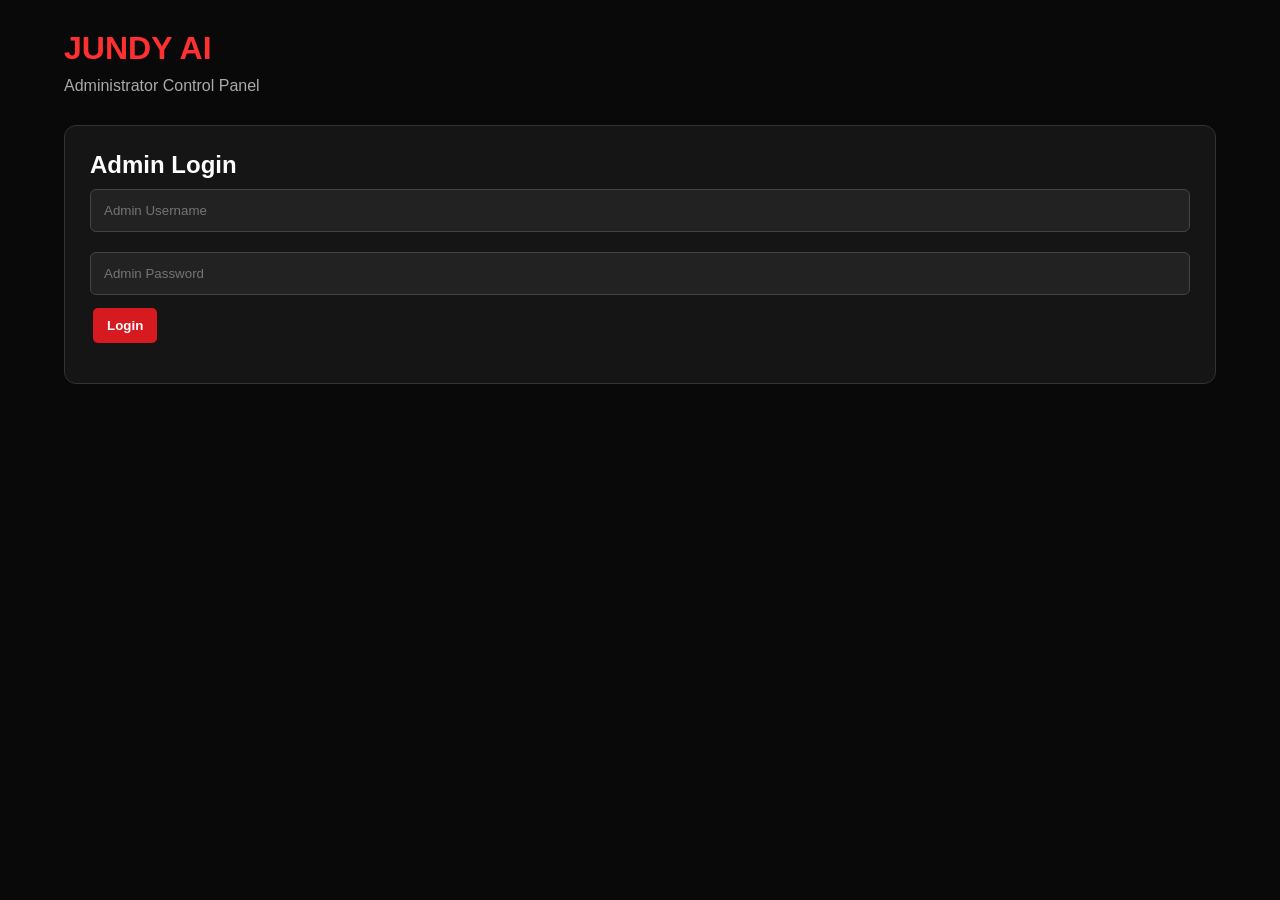
==== admin.html @ 6bd270ab "Add resume delivery success status" ====
<!DOCTYPE html>
<html lang="en">
<head>
    <meta charset="UTF-8">
    <meta name="viewport" content="width=device-width, initial-scale=1.0">
    <title>JUNDY AI | Admin Dashboard</title>

    <style>
        * {
            box-sizing: border-box;
            margin: 0;
            padding: 0;
            font-family: Arial, sans-serif;
        }

        body {
            background: #090909;
            color: #fff;
            min-height: 100vh;
            padding: 30px 5%;
        }

        .container {
            max-width: 1200px;
            margin: auto;
        }

        h1 {
            color: #ff3030;
            margin-bottom: 10px;
        }

        .subtitle {
            color: #aaa;
            margin-bottom: 30px;
        }

        .panel {
            background: #151515;
            border: 1px solid #333;
            border-radius: 12px;
            padding: 25px;
            margin-bottom: 25px;
        }

        input {
            width: 100%;
            padding: 13px;
            margin: 10px 0;
            background: #222;
            border: 1px solid #444;
            border-radius: 6px;
            color: white;
        }

        button {
            padding: 10px 14px;
            margin: 3px;
            border: none;
            border-radius: 5px;
            cursor: pointer;
            font-weight: bold;
        }

        .primary {
            background: #d71920;
            color: white;
        }

        .secondary {
            background: #333;
            color: white;
        }

        .success {
            background: #176b38;
            color: white;
        }

        .danger {
            background: #8b2020;
            color: white;
        }

        button:hover {
            opacity: 0.8;
        }

        #dashboard {
            display: none;
        }

        .topbar {
            display: flex;
            justify-content: space-between;
            align-items: center;
            flex-wrap: wrap;
            gap: 15px;
            margin-bottom: 20px;
        }

        .stats {
            display: flex;
            gap: 15px;
            flex-wrap: wrap;
            margin-bottom: 20px;
        }

        .stat {
            flex: 1;
            min-width: 150px;
            background: #202020;
            padding: 18px;
            border-radius: 8px;
        }

        .stat h2 {
            color: #ff3030;
            margin-top: 8px;
        }

        .table-wrapper {
            overflow-x: auto;
        }

        table {
            width: 100%;
            border-collapse: collapse;
            min-width: 850px;
        }

        th, td {
            padding: 13px;
            text-align: left;
            border-bottom: 1px solid #333;
            font-size: 13px;
        }

        th {
            color: #ff5555;
        }

        td {
            color: #ddd;
        }

        .status {
            font-weight: bold;
        }

        .limited {
            color: #ffc107;
        }

        .unlimited {
            color: #36d477;
        }

        .blocked {
            color: #ff5555;
        }

        #message {
            margin-top: 12px;
            color: #ff7777;
            font-size: 14px;
        }

        @media (max-width: 600px) {
            body {
                padding: 20px 12px;
            }

            .panel {
                padding: 16px;
            }
        }
    </style>
</head>

<body>

<div class="container">

    <h1>JUNDY AI</h1>
    <p class="subtitle">Administrator Control Panel</p>

    <!-- LOGIN -->
    <section id="loginPanel" class="panel">
        <h2>Admin Login</h2>

        <form id="loginForm">
            <input
                type="text"
                id="username"
                placeholder="Admin Username"
                autocomplete="username"
                required
            >

            <input
                type="password"
                id="password"
                placeholder="Admin Password"
                autocomplete="current-password"
                required
            >

            <button type="submit" class="primary">
                Login
            </button>
        </form>

        <p id="message"></p>
    </section>

    <!-- DASHBOARD -->
    <section id="dashboard">

        <div class="topbar">
            <div>
                <h2>Visitor Management</h2>
                <p class="subtitle">Manage JUNDY AI visitors and access.</p>
            </div>

            <div>
                <button id="refreshButton" class="secondary">
                    Refresh
                </button>

                <button id="logoutButton" class="danger">
                    Logout
                </button>
            </div>
        </div>

        <div class="stats">
            <div class="stat">
                Total Visitors
                <h2 id="totalVisitors">0</h2>
            </div>

            <div class="stat">
                Unlimited
                <h2 id="unlimitedVisitors">0</h2>
            </div>

            <div class="stat">
                Blocked
                <h2 id="blockedVisitors">0</h2>
            </div>
        </div>

        <div class="panel">
            <h3>Registered Devices</h3>
            <br>

            <div class="table-wrapper">
                <table>
                    <thead>
                        <tr>
                            <th>Device Label</th>
                            <th>Device</th>
                            <th>Browser</th>
                            <th>Questions Today</th>
                            <th>Access</th>
                            <th>Status</th>
                            <th>Actions</th>
                        </tr>
                    </thead>

                    <tbody id="visitorTable">
                        <tr>
                            <td colspan="7">Loading visitors...</td>
                        </tr>
                    </tbody>
                </table>
            </div>

            <!-- RESUME DOWNLOAD REQUESTS -->
            <div class="section-header">
                <h2>Resume Download Requests</h2>
            </div>

            <div class="table-wrapper">
                <table>
                    <thead>
                        <tr>
                            <th>Full Name</th>
                            <th>Email</th>
                            <th>Purpose</th>
                            <th>Status</th>
                            <th>Request Date</th>
                            <th>Actions</th>
                        </tr>
                    </thead>

                    <tbody id="resumeRequestTable">
                        <tr>
                            <td colspan="6">Loading resume requests...</td>
                        </tr>
                    </tbody>
                </table>
            </div>

            <p id="dashboardMessage"></p>
        </div>

    </section>

</div>

<script>
    const API_URL = "https://jundy-assistant-api.onrender.com";
    //const API_URL = "http://127.0.0.1:5000";

    const loginPanel = document.getElementById("loginPanel");
    const dashboard = document.getElementById("dashboard");
    const loginForm = document.getElementById("loginForm");
    const message = document.getElementById("message");

    function escapeHTML(value) {
        return String(value ?? "").replace(/[&<>"']/g, character => ({
            "&": "&amp;",
            "<": "&lt;",
            ">": "&gt;",
            '"': "&quot;",
            "'": "&#39;"
        })[character]);
    }

    async function apiRequest(path, options = {}) {
        const response = await fetch(API_URL + path, {
            ...options,
            credentials: "include",
            headers: {
                "Content-Type": "application/json",
                ...options.headers
            }
        });

        const result = await response.json();

        if (!response.ok) {
            throw new Error(result.message || result.error || "Request failed.");
        }

        return result;
    }

    function showDashboard() {
        loginPanel.style.display = "none";
        dashboard.style.display = "block";
    }

    function showLogin() {
        dashboard.style.display = "none";
        loginPanel.style.display = "block";
    }

    async function loadVisitors() {
        const table = document.getElementById("visitorTable");
        const dashboardMessage = document.getElementById("dashboardMessage");

        dashboardMessage.textContent = "Loading visitors...";

        try {
            const result = await apiRequest("/admin/visitors");

            const visitors = result.visitors;

            document.getElementById("totalVisitors").textContent =
                visitors.length;

            document.getElementById("unlimitedVisitors").textContent =
                visitors.filter(v => v.access_type === "unlimited").length;

            document.getElementById("blockedVisitors").textContent =
                visitors.filter(v => v.is_blocked).length;

            if (visitors.length === 0) {
                table.innerHTML = `
                    <tr>
                        <td colspan="7">No visitors registered yet.</td>
                    </tr>
                `;
                dashboardMessage.textContent = "";
                return;
            }

            table.innerHTML = visitors.map(visitor => {
                const accessClass =
                    visitor.access_type === "unlimited"
                        ? "unlimited"
                        : "limited";

                return `
                    <tr>
                        <td>${escapeHTML(visitor.device_label || "Unnamed Device")}</td>

                        <td>${escapeHTML(visitor.device_name)}</td>

                        <td>${escapeHTML(visitor.browser_name)}</td>

                        <td>${escapeHTML(visitor.questions_today)}</td>

                        <td class="status ${accessClass}">
                            ${escapeHTML(visitor.access_type)}
                        </td>

                        <td class="status ${visitor.is_blocked ? "blocked" : "unlimited"}">
                            ${visitor.is_blocked ? "Blocked" : "Active"}
                        </td>

                        <td>
                            <button
                                class="secondary"
                                data-action="rename"
                                data-id="${escapeHTML(visitor.visitor_id)}">
                                Rename
                            </button>

                            <button
                                class="success"
                                data-action="access"
                                data-id="${escapeHTML(visitor.visitor_id)}"
                                data-type="${visitor.access_type === "unlimited" ? "limited" : "unlimited"}"
                                data-blocked="false">
                                ${visitor.access_type === "unlimited" ? "Revoke Unlimited" : "Grant Unlimited"}
                            </button>

                            <button
                                class="danger"
                                data-action="access"
                                data-id="${escapeHTML(visitor.visitor_id)}"
                                data-type="${escapeHTML(visitor.access_type)}"
                                data-blocked="${visitor.is_blocked ? "false" : "true"}">
                                ${visitor.is_blocked ? "Unblock" : "Block"}
                            </button>
                        </td>
                    </tr>
                `;
            }).join("");

            dashboardMessage.textContent = "";

        } catch (error) {
            if (error.message.includes("Unauthorized")) {
                showLogin();
            }

            dashboardMessage.textContent = error.message;
        }
    }

    // LOAD RESUME DOWNLOAD REQUESTS
    async function loadResumeRequests() {

        const table = document.getElementById("resumeRequestTable");

        if (!table) return;

        table.innerHTML = `
            <tr>
                <td colspan="6">Loading resume requests...</td>
            </tr>
        `;

        try {
            const result = await apiRequest("/admin/resume-requests");

            const requests = result.requests;
            

            if (requests.length === 0) {
                table.innerHTML = `
                    <tr>
                        <td colspan="6">No resume requests yet.</td>
                    </tr>
                `;
                return;
            }

            
                    
        table.innerHTML = requests.map(item => `
            <tr>
                <td>${escapeHTML(item.full_name)}</td>
                <td>${escapeHTML(item.email)}</td>
                <td>${escapeHTML(item.purpose)}</td>
                <td>${escapeHTML(item.status)}</td>
                <td>
                    ${item.request_date
                        ? new Date(item.request_date).toLocaleString()
                        : "N/A"}
                </td>
                <td>
                    ${item.status === "pending"
                        ? `
                            <button
                                class="success"
                                data-action="approve-resume"
                                data-id="${item.id}">
                                Approve
                            </button>

                            <button
                                class="danger"
                                data-action="reject-resume"
                                data-id="${item.id}">
                                Reject
                            </button>
                        `
                        : item.status === "approved"
                            ? `
                                <button
                                    class="success"
                                    data-action="send-resume"
                                    data-id="${item.id}">
                                    Send Resume
                                </button>
                            `
                            : item.status === "sent"
                                ? `
                                    <span style="color: #16a34a; font-weight: bold;">
                                        ✓ Resume Successfully Sent
                                    </span>
                                `
                                : "No action available"
                    }
                </td>
            </tr>
        `).join("");



        } catch (error) {
            table.innerHTML = `
                <tr>
                    <td colspan="6">${escapeHTML(error.message)}</td>
                </tr>
            `;
        }
    }

    loginForm.addEventListener("submit", async function(event) {
        event.preventDefault();

        message.textContent = "Checking credentials...";

        try {
            await apiRequest("/admin/login", {
                method: "POST",
                body: JSON.stringify({
                    username: document.getElementById("username").value,
                    password: document.getElementById("password").value
                })
            });

            loginForm.reset();
            message.textContent = "";

            showDashboard();
            await loadVisitors();

        } catch (error) {
            message.textContent = error.message;
        }
    });

    document.getElementById("refreshButton").addEventListener("click", async function() {
        await loadVisitors();
        await loadResumeRequests();
    });

    document.getElementById("logoutButton").addEventListener("click", async function() {
        try {
            await apiRequest("/admin/logout", {
                method: "POST"
            });

            showLogin();

        } catch (error) {
            document.getElementById("dashboardMessage").textContent = error.message;
        }
    });

    document.getElementById("visitorTable").addEventListener("click", async function(event) {
        const button = event.target.closest("button[data-action]");

        if (!button) return;

        const visitorId = button.dataset.id;

        try {
            if (button.dataset.action === "rename") {
                const newName = prompt("Enter a new device name:");

                if (newName === null) return;

                await apiRequest("/admin/visitors/rename", {
                    method: "POST",
                    body: JSON.stringify({
                        visitor_id: visitorId,
                        device_label: newName
                    })
                });
            }

            if (button.dataset.action === "access") {
                const newType = button.dataset.type;
                const newBlocked = button.dataset.blocked === "true";

                await apiRequest("/admin/visitors/access", {
                    method: "POST",
                    body: JSON.stringify({
                        visitor_id: visitorId,
                        access_type: newType,
                        is_blocked: newBlocked
                    })
                });
            }


            if (button.dataset.action === "approve-resume") {
                const confirmed = confirm(
                    "Are you sure you want to approve this resume request?"
                );

                if (!confirmed) return;

                await apiRequest(
                    `/admin/resume-requests/${visitorId}/approve`,
                    { method: "POST" }
                );

                document.getElementById("dashboardMessage").textContent =
                    "Resume request approved.";
                
                await loadResumeRequests();
                return;
            }

            if (button.dataset.action === "reject-resume") {
                const confirmed = confirm(
                    "Are you sure you want to reject this resume request?"
                );

                if (!confirmed) return;

                await apiRequest(
                    `/admin/resume-requests/${visitorId}/reject`,
                    { method: "POST" }
                );

                document.getElementById("dashboardMessage").textContent =
                    "Resume request rejected.";

                await loadResumeRequests();
                return;
            }

            if (button.dataset.action === "send-resume") {
                const confirmed = confirm(
                    "Send the resume PDF to " + button.closest("tr").cells[1].textContent + "?"
                );

                if (!confirmed) return;

                try {
                    const result = await apiRequest(
                        `/admin/resume-requests/${visitorId}/send`,
                        { method: "POST" }
                    );

                    document.getElementById("dashboardMessage").textContent =
                        result.message || "Resume sent successfully.";

                    await loadResumeRequests();

                } catch (error) {
                    document.getElementById("dashboardMessage").textContent =
                        "Failed to send resume: " + error.message;
                }

                return;
            }


            await loadVisitors();

        } catch (error) {
            document.getElementById("dashboardMessage").textContent = error.message;
        }
    });


    document.getElementById("resumeRequestTable").addEventListener("click", async function(event) {
        const button = event.target.closest("button[data-action]");

        if (!button) return;

        const requestId = button.dataset.id;
        const action = button.dataset.action;

        try {
            if (action === "approve-resume") {
                if (!confirm("Approve this resume download request?")) return;

                await apiRequest(
                    `/admin/resume-requests/${requestId}/approve`,
                    { method: "POST" }
                );

                alert("Resume request approved!");
            }

            else if (action === "reject-resume") {
                if (!confirm("Reject this resume download request?")) return;

                await apiRequest(
                    `/admin/resume-requests/${requestId}/reject`,
                    { method: "POST" }
                );

                alert("Resume request rejected!");
            }

            else if (action === "send-resume") {
                if (!confirm("Send the resume PDF to this visitor?")) return;

                const result = await apiRequest(
                    `/admin/resume-requests/${requestId}/send`,
                    { method: "POST" }
                );

                alert(result.message || "Resume sent successfully!");
            }

            await loadResumeRequests();

        } catch (error) {
            document.getElementById("dashboardMessage").textContent =
                error.message;
        }
    });



    // Check whether an admin session already exists.
    async function checkAdminSession() {
        try {
            await apiRequest("/admin/visitors");
            showDashboard();
            await loadVisitors();
            await loadResumeRequests();
        } catch (error) {
            showLogin();
        }
    }

    checkAdminSession();
</script>

</body>
</html>
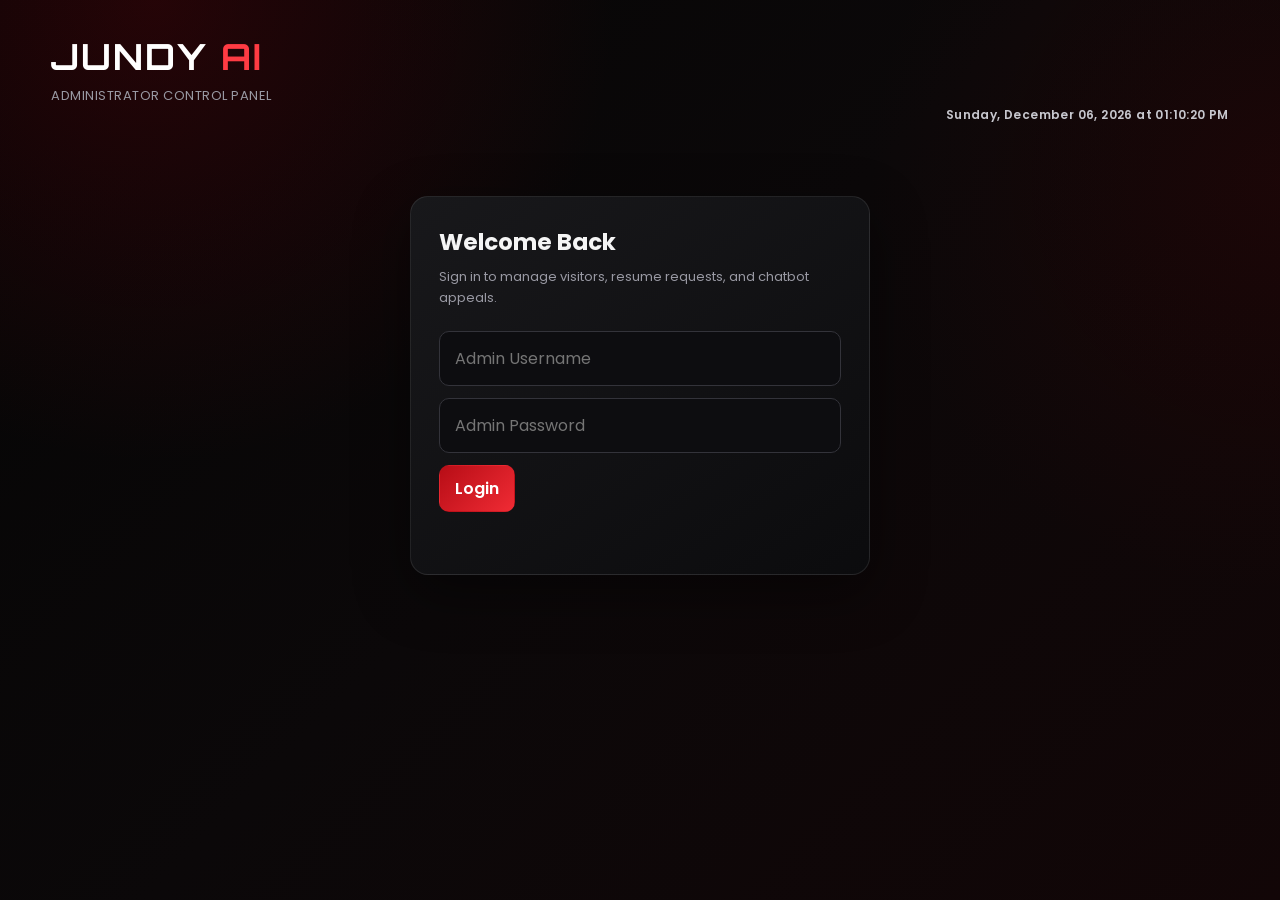
==== commit 856083a6: "Update portfolio, admin dashboard, and chatbot features" ====
--- a/admin.html
+++ b/admin.html
@@ -4,87 +4,179 @@
 <head>
     <meta charset="UTF-8">
     <meta name="viewport" content="width=device-width, initial-scale=1.0">
+    <meta name="theme-color" content="#090909">
     <title>JUNDY AI | Admin Dashboard</title>
 
-    <style>
+<style>
+        @import url('https://fonts.googleapis.com/css2?family=Orbitron:wght@500;600;700&family=Poppins:wght@400;500;600;700;800&display=swap');
+
+        :root {
+            --bg: #050505;
+            --surface: rgba(18, 18, 20, 0.92);
+            --surface-2: #151518;
+            --surface-3: #202024;
+            --border: rgba(255, 255, 255, 0.09);
+            --text: #f5f5f5;
+            --muted: #9999a3;
+            --red: #ed1c24;
+            --red-bright: #ff3b43;
+            --red-dark: #690b10;
+            --green: #35d07f;
+            --yellow: #f6c453;
+            --radius: 18px;
+            --shadow: 0 18px 55px rgba(0, 0, 0, 0.45);
+        }
+
         * {
             box-sizing: border-box;
             margin: 0;
             padding: 0;
-            font-family: Arial, sans-serif;
         }
 
         body {
-            background: #090909;
+            min-height: 100vh;
+            padding: 34px 4%;
+            color: var(--text);
+            font-family: 'Poppins', Arial, sans-serif;
+            background:
+                radial-gradient(circle at 12% 0%, rgba(130, 0, 12, 0.25), transparent 32%),
+                radial-gradient(circle at 100% 20%, rgba(90, 0, 0, 0.18), transparent 28%),
+                linear-gradient(135deg, #050505 0%, #0b0809 48%, #120607 100%);
+        }
+
+        button, input {
+            font: inherit;
+        }
+
+        button {
+            border: 1px solid transparent;
+            border-radius: 10px;
+            padding: 10px 15px;
             color: #fff;
-            min-height: 100vh;
-            padding: 30px 5%;
+            font-weight: 600;
+            cursor: pointer;
+            transition: transform .18s ease, background .18s ease, border-color .18s ease, opacity .18s ease;
+        }
+
+        button:hover {
+            transform: translateY(-1px);
+        }
+
+        button:disabled {
+            opacity: .55;
+            cursor: not-allowed;
+            transform: none;
         }
 
         .container {
-            max-width: 1200px;
-            margin: auto;
-        }
-
-        h1 {
-            color: #ff3030;
-            margin-bottom: 10px;
-        }
-
-        .subtitle {
-            color: #aaa;
-            margin-bottom: 30px;
+            width: min(100%, 1440px);
+            margin: 0 auto;
+        }
+
+        .brand-header {
+            margin-bottom: 26px;
+        }
+
+        .brand-name {
+            color: #fff;
+            font-family: 'Orbitron', 'Poppins', sans-serif;
+            font-size: clamp(25px, 4vw, 36px);
+            font-weight: 700;
+            letter-spacing: 2px;
+        }
+
+        .brand-name span {
+            color: var(--red-bright);
+        }
+
+        .brand-caption {
+            margin-top: 7px;
+            color: var(--muted);
+            font-size: 13px;
+            letter-spacing: .5px;
         }
 
         .panel {
-            background: #151515;
-            border: 1px solid #333;
-            border-radius: 12px;
-            padding: 25px;
-            margin-bottom: 25px;
+            padding: clamp(18px, 3vw, 28px);
+            margin-bottom: 22px;
+            border: 1px solid var(--border);
+            border-radius: var(--radius);
+            background: linear-gradient(145deg, rgba(25, 25, 28, .96), rgba(12, 12, 14, .96));
+            box-shadow: var(--shadow);
+        }
+
+        #loginPanel {
+            width: min(100%, 460px);
+            margin: 8vh auto 0;
+        }
+
+        #loginPanel h2 {
+            margin-bottom: 8px;
+            font-size: 23px;
+        }
+
+        .login-description {
+            margin-bottom: 22px;
+            color: var(--muted);
+            font-size: 13px;
+            line-height: 1.6;
         }
 
         input {
+            display: block;
             width: 100%;
-            padding: 13px;
-            margin: 10px 0;
-            background: #222;
-            border: 1px solid #444;
-            border-radius: 6px;
-            color: white;
-        }
-
-        button {
-            padding: 10px 14px;
-            margin: 3px;
-            border: none;
-            border-radius: 5px;
-            cursor: pointer;
-            font-weight: bold;
+            padding: 14px 15px;
+            margin: 12px 0;
+            border: 1px solid #33333a;
+            border-radius: 10px;
+            outline: none;
+            background: #0d0d10;
+            color: #fff;
+            transition: border-color .2s ease, box-shadow .2s ease;
+        }
+
+        input:focus {
+            border-color: var(--red-bright);
+            box-shadow: 0 0 0 3px rgba(237, 28, 36, .13);
         }
 
         .primary {
-            background: #d71920;
-            color: white;
+            background: linear-gradient(135deg, #b70d16, #f02b34);
+            color: #fff;
         }
 
         .secondary {
-            background: #333;
-            color: white;
+            border-color: #38383f;
+            background: #222228;
+            color: #eee;
         }
 
         .success {
-            background: #176b38;
-            color: white;
+            background: rgba(26, 130, 76, .18);
+            border-color: rgba(53, 208, 127, .35);
+            color: #6ce5a1;
         }
 
         .danger {
-            background: #8b2020;
-            color: white;
-        }
-
-        button:hover {
-            opacity: 0.8;
+            background: rgba(190, 25, 34, .17);
+            border-color: rgba(255, 59, 67, .35);
+            color: #ff777d;
+        }
+
+        .primary:hover {
+            background: linear-gradient(135deg, #d41420, #ff3b43);
+        }
+
+        .secondary:hover {
+            background: #303038;
+        }
+
+        .success:hover {
+            background: rgba(26, 130, 76, .3);
+        }
+
+        .danger:hover {
+            background: rgba(190, 25, 34, .3);
         }
 
         #dashboard {
@@ -93,87 +185,400 @@
 
         .topbar {
             display: flex;
+            align-items: center;
             justify-content: space-between;
+            flex-wrap: wrap;
+            gap: 18px;
+            padding: 22px 24px;
+            border: 1px solid rgba(255, 59, 67, .2);
+            border-radius: var(--radius);
+            background: linear-gradient(110deg, rgba(75, 8, 13, .42), rgba(20, 20, 23, .95) 55%);
+            box-shadow: var(--shadow);
+        }
+
+        .topbar h2 {
+            font-size: clamp(20px, 3vw, 27px);
+            font-weight: 700;
+        }
+
+        .subtitle {
+            margin-top: 5px;
+            color: var(--muted);
+            font-size: 13px;
+        }
+
+        .topbar-actions {
+            display: flex;
+            flex-wrap: wrap;
+            gap: 8px;
+        }
+
+        .management-navigation {
+            display: grid;
+            grid-template-columns: repeat(3, minmax(0, 1fr));
+            gap: 12px;
+            margin: 20px 0;
+        }
+
+        .management-tab {
+            display: flex;
             align-items: center;
+            justify-content: center;
+            gap: 10px;
+            min-height: 58px;
+            padding: 13px 16px;
+            border: 1px solid var(--border);
+            border-radius: 13px;
+            background: rgba(22, 22, 25, .9);
+            color: #c9c9d0;
+            font-size: 13px;
+            font-weight: 600;
+        }
+
+        .management-tab:hover {
+            border-color: rgba(255, 59, 67, .55);
+            color: #fff;
+        }
+
+        .management-tab.active {
+            border-color: rgba(255, 59, 67, .75);
+            background: linear-gradient(135deg, rgba(120, 8, 16, .95), rgba(48, 10, 13, .95));
+            color: #fff;
+            box-shadow: 0 8px 25px rgba(180, 0, 15, .18);
+        }
+
+        .notification-count {
+            display: inline-flex;
+            align-items: center;
+            justify-content: center;
+            min-width: 22px;
+            height: 22px;
+            padding: 0 6px;
+            border-radius: 50px;
+            background: var(--red-bright);
+            color: #fff;
+            font-size: 11px;
+            font-weight: 800;
+            box-shadow: 0 0 14px rgba(255, 59, 67, .28);
+        }
+
+        .notification-count[hidden] {
+            display: none !important;
+        }
+
+        .management-section {
+            display: none;
+            animation: sectionFade .22s ease;
+        }
+
+        .management-section.active {
+            display: block;
+        }
+
+        @keyframes sectionFade {
+            from { opacity: 0; transform: translateY(5px); }
+            to { opacity: 1; transform: translateY(0); }
+        }
+
+        .stats {
+            display: grid;
+            grid-template-columns: repeat(3, minmax(0, 1fr));
+            gap: 14px;
+            margin-bottom: 18px;
+        }
+
+        .stat {
+            position: relative;
+            overflow: hidden;
+            padding: 20px;
+            border: 1px solid var(--border);
+            border-radius: 15px;
+            background: linear-gradient(145deg, #1d1d21, #111114);
+        }
+
+        .stat::after {
+            position: absolute;
+            top: -28px;
+            right: -20px;
+            width: 95px;
+            height: 95px;
+            border-radius: 50%;
+            background: rgba(237, 28, 36, .09);
+            content: "";
+        }
+
+        .stat-label {
+            color: var(--muted);
+            font-size: 12px;
+        }
+
+        .stat h2 {
+            position: relative;
+            z-index: 1;
+            margin-top: 8px;
+            color: var(--red-bright);
+            font-size: 28px;
+        }
+
+        .section-panel {
+            padding: clamp(16px, 2.5vw, 24px);
+            border: 1px solid var(--border);
+            border-radius: var(--radius);
+            background: var(--surface);
+            box-shadow: var(--shadow);
+        }
+
+        .section-heading {
+            display: flex;
+            align-items: flex-end;
+            justify-content: space-between;
             flex-wrap: wrap;
-            gap: 15px;
-            margin-bottom: 20px;
-        }
-
-        .stats {
-            display: flex;
-            gap: 15px;
-            flex-wrap: wrap;
-            margin-bottom: 20px;
-        }
-
-        .stat {
-            flex: 1;
-            min-width: 150px;
-            background: #202020;
-            padding: 18px;
-            border-radius: 8px;
-        }
-
-        .stat h2 {
-            color: #ff3030;
-            margin-top: 8px;
+            gap: 8px;
+            margin-bottom: 18px;
+        }
+
+        .section-heading h3 {
+            font-size: 18px;
+        }
+
+        .section-heading p {
+            margin-top: 4px;
+            color: var(--muted);
+            font-size: 12px;
         }
 
         .table-wrapper {
+            width: 100%;
             overflow-x: auto;
+            border: 1px solid var(--border);
+            border-radius: 12px;
+            background: rgba(8, 8, 10, .55);
         }
 
         table {
             width: 100%;
-            border-collapse: collapse;
             min-width: 850px;
+            border-collapse: separate;
+            border-spacing: 0;
         }
 
         th, td {
-            padding: 13px;
+            padding: 14px 13px;
+            border-bottom: 1px solid rgba(255, 255, 255, .07);
             text-align: left;
-            border-bottom: 1px solid #333;
+            vertical-align: middle;
+            font-size: 12px;
+            line-height: 1.55;
+        }
+
+        th {
+            position: sticky;
+            top: 0;
+            z-index: 1;
+            background: #211215;
+            color: #ff777d;
+            font-size: 11px;
+            font-weight: 700;
+            letter-spacing: .45px;
+            text-transform: uppercase;
+            white-space: nowrap;
+        }
+
+        td {
+            color: #d5d5da;
+            overflow-wrap: anywhere;
+        }
+
+        tbody tr {
+            background: rgba(255, 255, 255, .012);
+            transition: background .16s ease;
+        }
+
+        tbody tr:hover {
+            background: rgba(237, 28, 36, .055);
+        }
+
+        tbody tr:last-child td {
+            border-bottom: 0;
+        }
+
+        .status {
+            font-weight: 700;
+        }
+
+        .limited {
+            color: var(--yellow);
+        }
+
+        .unlimited {
+            color: var(--green);
+        }
+
+        .blocked {
+            color: #ff666e;
+        }
+
+        .approve-appeal-btn,
+        .reject-appeal-btn {
+            margin: 2px;
+            padding: 8px 11px;
+            font-size: 11px;
+        }
+
+        .approve-appeal-btn {
+            border-color: rgba(53, 208, 127, .35);
+            background: rgba(26, 130, 76, .18);
+            color: #6ce5a1;
+        }
+
+        .reject-appeal-btn {
+            border-color: rgba(255, 59, 67, .35);
+            background: rgba(190, 25, 34, .17);
+            color: #ff777d;
+        }
+
+        .appeal-status-text {
+            display: inline-flex;
+            align-items: center;
+            padding: 6px 11px;
+            border: 1px solid transparent;
+            border-radius: 50px;
+            font-size: 11px;
+            font-weight: 700;
+        }
+
+        .appeal-status-text.approved {
+            border-color: rgba(53, 208, 127, .22);
+            background: rgba(53, 208, 127, .1);
+            color: #65e6a0;
+        }
+
+        .appeal-status-text.rejected {
+            border-color: rgba(255, 59, 67, .22);
+            background: rgba(255, 59, 67, .1);
+            color: #ff777d;
+        }
+
+        .visitor-actions {
+            position: relative;
+            text-align: center;
+        }
+
+        .menu-toggle {
+            padding: 4px 12px;
+            border: 1px solid #393940;
+            background: #202025;
+            color: #fff;
+            font-size: 23px;
+        }
+
+        .visitor-menu {
+            display: none;
+            position: absolute;
+            top: calc(100% + 5px);
+            right: 8px;
+            z-index: 1000;
+            min-width: 175px;
+            padding: 6px;
+            border: 1px solid #393940;
+            border-radius: 11px;
+            background: #17171b;
+            box-shadow: 0 12px 30px rgba(0, 0, 0, .55);
+        }
+
+        .visitor-menu.show {
+            display: block;
+        }
+
+        .visitor-menu button {
+            display: block;
+            width: 100%;
+            margin: 2px 0;
+            border: 0;
+            background: transparent;
+            color: #eee;
+            text-align: left;
+        }
+
+        .visitor-menu button:hover {
+            background: rgba(255, 255, 255, .08);
+        }
+
+        .resume-table-controls {
+            display: flex;
+            justify-content: flex-end;
+            margin-top: 14px;
+        }
+
+        #toggleResumeRequests {
+            border: 1px solid rgba(255, 59, 67, .35);
+            background: rgba(150, 10, 20, .16);
+            color: #ff858a;
+        }
+
+        #dashboardMessage, #message {
+            min-height: 20px;
+            margin-top: 14px;
+            color: #ff858a;
             font-size: 13px;
         }
 
-        th {
-            color: #ff5555;
-        }
-
-        td {
-            color: #ddd;
-        }
-
-        .status {
-            font-weight: bold;
-        }
-
-        .limited {
-            color: #ffc107;
-        }
-
-        .unlimited {
-            color: #36d477;
-        }
-
-        .blocked {
-            color: #ff5555;
-        }
-
-        #message {
-            margin-top: 12px;
-            color: #ff7777;
-            font-size: 14px;
-        }
-
-        @media (max-width: 600px) {
+        .dashboard-live-clock {
+            color: #c7c7ce;
+            font-size: 12px;
+            font-weight: 600;
+            letter-spacing: .4px;
+            text-align: right;
+        }
+
+        @media (max-width: 760px) {
             body {
-                padding: 20px 12px;
-            }
-
-            .panel {
-                padding: 16px;
+                padding: 20px 14px;
+            }
+
+            .management-navigation {
+                grid-template-columns: 1fr;
+                gap: 8px;
+            }
+
+            .management-tab {
+                justify-content: space-between;
+                min-height: 50px;
+            }
+
+            .stats {
+                gap: 9px;
+            }
+
+            .stat {
+                padding: 14px;
+            }
+
+            .stat h2 {
+                font-size: 23px;
+            }
+
+            .topbar {
+                align-items: flex-start;
+                padding: 18px;
+            }
+
+            .topbar-actions {
+                width: 100%;
+            }
+
+            .topbar-actions button {
+                flex: 1;
+            }
+        }
+
+        @media (max-width: 420px) {
+            .stats {
+                grid-template-columns: 1fr;
+            }
+
+            .dashboard-live-clock {
+                text-align: left;
             }
         }
     </style>
@@ -183,12 +588,16 @@
 
 <div class="container">
 
-    <h1>JUNDY AI</h1>
-    <p class="subtitle">Administrator Control Panel</p>
+    <header class="brand-header">
+        <div class="brand-name">JUNDY <span>AI</span></div>
+        <p class="brand-caption">ADMINISTRATOR CONTROL PANEL</p>
+        <div id="philippineLiveClock" class="dashboard-live-clock"></div>
+    </header>
 
     <!-- LOGIN -->
     <section id="loginPanel" class="panel">
-        <h2>Admin Login</h2>
+        <h2>Welcome Back</h2>
+        <p class="login-description">Sign in to manage visitors, resume requests, and chatbot appeals.</p>
 
         <form id="loginForm">
             <input
@@ -220,100 +629,156 @@
 
         <div class="topbar">
             <div>
-                <h2>Visitor Management</h2>
-                <p class="subtitle">Manage JUNDY AI visitors and access.</p>
+                <h2>Admin Dashboard</h2>
+                <p class="subtitle">Manage your JUNDY AI platform from one place.</p>
             </div>
 
-            <div>
-                <button id="refreshButton" class="secondary">
-                    Refresh
-                </button>
-
-                <button id="logoutButton" class="danger">
-                    Logout
-                </button>
+            <div class="topbar-actions">
+                <button id="refreshButton" class="secondary" type="button">Refresh Data</button>
+                <button id="logoutButton" class="danger" type="button">Logout</button>
             </div>
         </div>
 
-        <div class="stats">
-            <div class="stat">
-                Total Visitors
-                <h2 id="totalVisitors">0</h2>
+        <!-- ADMIN MANAGEMENT NAVIGATION -->
+        <nav class="management-navigation" aria-label="Admin management sections">
+            <button type="button" class="management-tab active" data-section="visitorSection">
+                <span>Visitor Management</span>
+                <span class="notification-count" id="visitorNotification" hidden>0</span>
+            </button>
+
+            <button type="button" class="management-tab" data-section="resumeSection">
+                <span>Resume Requests</span>
+                <span class="notification-count" id="resumeNotification" hidden>0</span>
+            </button>
+
+            <button type="button" class="management-tab" data-section="appealSection">
+                <span>Appeal Requests</span>
+                <span class="notification-count" id="appealNotification" hidden>0</span>
+            </button>
+        </nav>
+
+        <!-- VISITOR MANAGEMENT -->
+        <section id="visitorSection" class="management-section active">
+            <div class="stats">
+                <div class="stat">
+                    <div class="stat-label">Total Visitors</div>
+                    <h2 id="totalVisitors">0</h2>
+                </div>
+                <div class="stat">
+                    <div class="stat-label">Unlimited Access</div>
+                    <h2 id="unlimitedVisitors">0</h2>
+                </div>
+                <div class="stat">
+                    <div class="stat-label">Blocked Visitors</div>
+                    <h2 id="blockedVisitors">0</h2>
+                </div>
             </div>
 
-            <div class="stat">
-                Unlimited
-                <h2 id="unlimitedVisitors">0</h2>
+            <div class="section-panel">
+                <div class="section-heading">
+                    <div>
+                        <h3>Registered Devices</h3>
+                        <p>Review visitor activity, access levels, and abuse protection.</p>
+                    </div>
+                </div>
+
+                <div class="table-wrapper">
+                    <table>
+                        <thead>
+                            <tr>
+                                <th>Device Label</th>
+                                <th>Last Message Time</th>
+                                <th>Device</th>
+                                <th>Browser</th>
+                                <th>Questions Today</th>
+                                <th>Total Questions</th>
+                                <th>Access</th>
+                                <th>Status</th>
+                                <th>Abuse Protection</th>
+                                <th>Actions</th>
+                            </tr>
+                        </thead>
+                        <tbody id="visitorTable">
+                            <tr><td colspan="10">Loading visitors...</td></tr>
+                        </tbody>
+                    </table>
+                </div>
             </div>
-
-            <div class="stat">
-                Blocked
-                <h2 id="blockedVisitors">0</h2>
+        </section>
+
+        <!-- RESUME REQUESTS -->
+        <section id="resumeSection" class="management-section">
+            <div class="section-panel">
+                <div class="section-heading">
+                    <div>
+                        <h3>Resume Download Requests</h3>
+                        <p>Review, approve, reject, and send resume requests.</p>
+                    </div>
+                </div>
+
+                <div class="table-wrapper">
+                    <table>
+                        <thead>
+                            <tr>
+                                <th>Full Name</th>
+                                <th>Email</th>
+                                <th>Purpose</th>
+                                <th>Status</th>
+                                <th>Request Date</th>
+                                <th>Actions</th>
+                            </tr>
+                        </thead>
+                        <tbody id="resumeRequestTable">
+                            <tr><td colspan="6">Loading resume requests...</td></tr>
+                        </tbody>
+                    </table>
+                </div>
+
+                <div class="resume-table-controls">
+                    <button type="button" id="toggleResumeRequests">Show All Requests</button>
+                </div>
             </div>
-        </div>
-
-        <div class="panel">
-            <h3>Registered Devices</h3>
-            <br>
-
-            <div class="table-wrapper">
-                <table>
-                    <thead>
-                        <tr>
-                            <th>Device Label</th>
-                            <th>Device</th>
-                            <th>Browser</th>
-                            <th>Questions Today</th>
-                            <th>Access</th>
-                            <th>Status</th>
-                            <th>Actions</th>
-                        </tr>
-                    </thead>
-
-                    <tbody id="visitorTable">
-                        <tr>
-                            <td colspan="7">Loading visitors...</td>
-                        </tr>
-                    </tbody>
-                </table>
+        </section>
+
+        <!-- CHATBOT APPEAL REQUESTS -->
+        <section id="appealSection" class="management-section">
+            <div class="section-panel">
+                <div class="section-heading">
+                    <div>
+                        <h3>Chatbot Appeal Requests</h3>
+                        <p>Review access appeals and manage visitor reinstatement.</p>
+                    </div>
+                </div>
+
+                <div class="table-wrapper">
+                    <table>
+                        <thead>
+                            <tr>
+                                <th>Visitor ID</th>
+                                <th>Full Name</th>
+                                <th>Email</th>
+                                <th>Reason</th>
+                                <th>Status</th>
+                                <th>Request Date</th>
+                                <th>Actions</th>
+                            </tr>
+                        </thead>
+                        <tbody id="appealRequestTable">
+                            <tr><td colspan="7">Loading appeal requests...</td></tr>
+                        </tbody>
+                    </table>
+                </div>
             </div>
-
-            <!-- RESUME DOWNLOAD REQUESTS -->
-            <div class="section-header">
-                <h2>Resume Download Requests</h2>
-            </div>
-
-            <div class="table-wrapper">
-                <table>
-                    <thead>
-                        <tr>
-                            <th>Full Name</th>
-                            <th>Email</th>
-                            <th>Purpose</th>
-                            <th>Status</th>
-                            <th>Request Date</th>
-                            <th>Actions</th>
-                        </tr>
-                    </thead>
-
-                    <tbody id="resumeRequestTable">
-                        <tr>
-                            <td colspan="6">Loading resume requests...</td>
-                        </tr>
-                    </tbody>
-                </table>
-            </div>
-
-            <p id="dashboardMessage"></p>
-        </div>
-
+        </section>
+
+        <p id="dashboardMessage" role="status" aria-live="polite"></p>
     </section>
 
-</div>
-
 <script>
-    const API_URL = "https://jundy-assistant-api.onrender.com";
-    //const API_URL = "http://127.0.0.1:5000";
+    const API_URL = window.location.hostname === "127.0.0.1" ||
+                window.location.hostname === "localhost"
+    ? "http://127.0.0.1:5000"
+    : "https://jundy-assistant-api.onrender.com";
 
     const loginPanel = document.getElementById("loginPanel");
     const dashboard = document.getElementById("dashboard");
@@ -330,6 +795,65 @@
         })[character]);
     }
 
+    // NEW / UNCHECKED RECORD NOTIFICATIONS
+    const notificationStorageKeys = {
+        visitors: "jundy_admin_seen_visitors_v1",
+        resumes: "jundy_admin_seen_resumes_v1",
+        appeals: "jundy_admin_seen_appeals_v1"
+    };
+
+    let cachedVisitors = [];
+    let cachedResumeRequests = [];
+    let cachedAppeals = [];
+
+    function getSeenIds(storageKey) {
+        try {
+            const saved = JSON.parse(localStorage.getItem(storageKey) || "[]");
+            return Array.isArray(saved) ? saved.map(String) : [];
+        } catch (error) {
+            return [];
+        }
+    }
+
+    function updateNotificationBadge(elementId, records, idField, storageKey) {
+        const badge = document.getElementById(elementId);
+        if (!badge) return;
+
+        const recordIds = records
+            .map(record => String(record[idField]))
+            .filter(id => id && id !== "undefined" && id !== "null");
+
+        // On first use, mark existing records as already seen.
+        if (localStorage.getItem(storageKey) === null) {
+            localStorage.setItem(storageKey, JSON.stringify(recordIds));
+            badge.textContent = "0";
+            badge.hidden = true;
+            return;
+        }
+
+        const seenIds = new Set(getSeenIds(storageKey));
+        const unseenCount = recordIds.filter(id => !seenIds.has(id)).length;
+
+        badge.textContent = unseenCount > 99 ? "99+" : String(unseenCount);
+        badge.hidden = unseenCount === 0;
+    }
+
+    function markNotificationsSeen(records, idField, storageKey, badgeId) {
+        const existingIds = getSeenIds(storageKey);
+        const currentIds = records
+            .map(record => String(record[idField]))
+            .filter(id => id && id !== "undefined" && id !== "null");
+
+        const mergedIds = [...new Set([...existingIds, ...currentIds])];
+        localStorage.setItem(storageKey, JSON.stringify(mergedIds));
+
+        const badge = document.getElementById(badgeId);
+        if (badge) {
+            badge.textContent = "0";
+            badge.hidden = true;
+        }
+    }
+
     async function apiRequest(path, options = {}) {
         const response = await fetch(API_URL + path, {
             ...options,
@@ -368,7 +892,14 @@
         try {
             const result = await apiRequest("/admin/visitors");
 
-            const visitors = result.visitors;
+            const visitors = result.visitors || [];
+            cachedVisitors = visitors;
+            updateNotificationBadge(
+                "visitorNotification",
+                cachedVisitors,
+                "visitor_id",
+                notificationStorageKeys.visitors
+            );
 
             document.getElementById("totalVisitors").textContent =
                 visitors.length;
@@ -382,7 +913,7 @@
             if (visitors.length === 0) {
                 table.innerHTML = `
                     <tr>
-                        <td colspan="7">No visitors registered yet.</td>
+                        <td colspan="10">No visitors registered yet.</td>
                     </tr>
                 `;
                 dashboardMessage.textContent = "";
@@ -398,12 +929,27 @@
                 return `
                     <tr>
                         <td>${escapeHTML(visitor.device_label || "Unnamed Device")}</td>
+                        <td>
+                            ${visitor.last_seen
+                                ? new Date(new Date(visitor.last_seen).getTime() + (8 * 60 * 60 * 1000)).toLocaleString("en-PH", {
+                                    timeZone: "Asia/Manila",
+                                    year: "numeric",
+                                    month: "short",
+                                    day: "2-digit",
+                                    hour: "2-digit",
+                                    minute: "2-digit",
+                                    second: "2-digit",
+                                    hour12: true
+                                })
+                                : "N/A"}
+                        </td>
 
                         <td>${escapeHTML(visitor.device_name)}</td>
 
                         <td>${escapeHTML(visitor.browser_name)}</td>
 
                         <td>${escapeHTML(visitor.questions_today)}</td>
+                        <td>${escapeHTML(visitor.total_questions ?? 0)}</td>
 
                         <td class="status ${accessClass}">
                             ${escapeHTML(visitor.access_type)}
@@ -414,30 +960,53 @@
                         </td>
 
                         <td>
+                            ${visitor.auto_blocked
+                                ? `<span class="status blocked">Auto-Blocked</span>`
+                                : `<span class="status unlimited">Not Blocked</span>`
+                            }
+                            <br>
+                            Abuse Count: ${escapeHTML(visitor.abuse_count ?? 0)}/2
+                            ${visitor.auto_blocked_until
+                                ? `<br>Until: ${new Date(visitor.auto_blocked_until).toLocaleString("en-PH")}`
+                                : ""
+                            }
+                        </td>
+
+                        <td class="visitor-actions">
                             <button
-                                class="secondary"
-                                data-action="rename"
-                                data-id="${escapeHTML(visitor.visitor_id)}">
-                                Rename
+                                class="menu-toggle"
+                                type="button"
+                                aria-label="Visitor options"
+                                title="Visitor options">
+                                ⋮
                             </button>
 
-                            <button
-                                class="success"
-                                data-action="access"
-                                data-id="${escapeHTML(visitor.visitor_id)}"
-                                data-type="${visitor.access_type === "unlimited" ? "limited" : "unlimited"}"
-                                data-blocked="false">
-                                ${visitor.access_type === "unlimited" ? "Revoke Unlimited" : "Grant Unlimited"}
-                            </button>
-
-                            <button
-                                class="danger"
-                                data-action="access"
-                                data-id="${escapeHTML(visitor.visitor_id)}"
-                                data-type="${escapeHTML(visitor.access_type)}"
-                                data-blocked="${visitor.is_blocked ? "false" : "true"}">
-                                ${visitor.is_blocked ? "Unblock" : "Block"}
-                            </button>
+                            <div class="visitor-menu">
+                                <button
+                                    type="button"
+                                    data-action="rename"
+                                    data-id="${escapeHTML(visitor.visitor_id)}">
+                                    Rename
+                                </button>
+
+                                <button
+                                    type="button"
+                                    data-action="access"
+                                    data-id="${escapeHTML(visitor.visitor_id)}"
+                                    data-type="${visitor.access_type === "unlimited" ? "limited" : "unlimited"}"
+                                    data-blocked="false">
+                                    ${visitor.access_type === "unlimited" ? "Revoke Unlimited" : "Grant Unlimited"}
+                                </button>
+
+                                <button
+                                    type="button"
+                                    data-action="access"
+                                    data-id="${escapeHTML(visitor.visitor_id)}"
+                                    data-type="${escapeHTML(visitor.access_type)}"
+                                    data-blocked="${visitor.is_blocked ? "false" : "true"}">
+                                    ${visitor.is_blocked ? "Unblock" : "Block"}
+                                </button>
+                            </div>
                         </td>
                     </tr>
                 `;
@@ -453,6 +1022,13 @@
             dashboardMessage.textContent = error.message;
         }
     }
+
+    let showAllResumeRequests = false;
+
+    document.getElementById("toggleResumeRequests").addEventListener("click", function () {
+        showAllResumeRequests = !showAllResumeRequests;
+        loadResumeRequests();
+    });
 
     // LOAD RESUME DOWNLOAD REQUESTS
     async function loadResumeRequests() {
@@ -470,8 +1046,28 @@
         try {
             const result = await apiRequest("/admin/resume-requests");
 
-            const requests = result.requests;
+            const allRequests = result.requests || [];
+            cachedResumeRequests = allRequests;
+            updateNotificationBadge(
+                "resumeNotification",
+                cachedResumeRequests,
+                "id",
+                notificationStorageKeys.resumes
+            );
+
+            const requests = showAllResumeRequests
+                ? allRequests
+                : allRequests.slice(0, 10);
             
+            const toggleButton = document.getElementById("toggleResumeRequests");
+
+            if (toggleButton) {
+                toggleButton.style.display = allRequests.length > 10 ? "inline-block" : "none";
+                toggleButton.textContent = showAllResumeRequests
+                    ? "Show Less"
+                    : "Show All Requests";
+            }
+
 
             if (requests.length === 0) {
                 table.innerHTML = `
@@ -489,10 +1085,35 @@
                 <td>${escapeHTML(item.full_name)}</td>
                 <td>${escapeHTML(item.email)}</td>
                 <td>${escapeHTML(item.purpose)}</td>
-                <td>${escapeHTML(item.status)}</td>
+                <td>
+                    <span style="
+                        display: inline-block;
+                        padding: 5px 12px;
+                        border-radius: 20px;
+                        font-weight: bold;
+                        text-transform: capitalize;
+                        color: ${item.status === "pending" ? "#facc15" :
+                                item.status === "approved" ? "#22c55e" :
+                                item.status === "rejected" ? "#ef4444" : "#ffffff"};
+                        background: ${item.status === "pending" ? "rgba(250,204,21,0.15)" :
+                                    item.status === "approved" ? "rgba(34,197,94,0.15)" :
+                                    item.status === "rejected" ? "rgba(239,68,68,0.15)" : "rgba(255,255,255,0.1)"};
+                    ">
+                        ${escapeHTML(item.status)}
+                    </span>
+                </td>
                 <td>
                     ${item.request_date
-                        ? new Date(item.request_date).toLocaleString()
+                        ? new Date(new Date(item.request_date).getTime() + (8 * 60 * 60 * 1000)).toLocaleString("en-PH", {
+                            timeZone: "Asia/Manila",
+                            year: "numeric",
+                            month: "short",
+                            day: "2-digit",
+                            hour: "2-digit",
+                            minute: "2-digit",
+                            second: "2-digit",
+                            hour12: true
+                        })
                         : "N/A"}
                 </td>
                 <td>
@@ -544,6 +1165,137 @@
         }
     }
 
+    // LOAD CHATBOT APPEAL REQUESTS
+async function loadAppealRequests() {
+
+    const table = document.getElementById("appealRequestTable");
+
+    if (!table) return;
+
+    table.innerHTML = `
+        <tr>
+            <td colspan="7">Loading appeal requests...</td>
+        </tr>
+    `;
+
+    try {
+        const result = await apiRequest("/admin/appeals");
+
+        const appeals = result.appeals || [];
+        cachedAppeals = appeals;
+        updateNotificationBadge(
+            "appealNotification",
+            cachedAppeals,
+            "id",
+            notificationStorageKeys.appeals
+        );
+
+        if (appeals.length === 0) {
+            table.innerHTML = `
+                <tr>
+                    <td colspan="7">No appeal requests yet.</td>
+                </tr>
+            `;
+            return;
+        }
+
+        table.innerHTML = appeals.map(item => `
+            <tr>
+                <td>${escapeHTML(item.visitor_id)}</td>
+                <td>${escapeHTML(item.full_name)}</td>
+                <td>${escapeHTML(item.email)}</td>
+                <td>${escapeHTML(item.reason)}</td>
+                <td>${escapeHTML(item.status)}</td>
+                <td>
+                    ${item.created_at
+                        ? new Date(item.created_at).toLocaleString("en-PH", {
+                            timeZone: "Asia/Manila",
+                            year: "numeric",
+                            month: "short",
+                            day: "2-digit",
+                            hour: "2-digit",
+                            minute: "2-digit",
+                            hour12: true
+                        })
+                        : "N/A"}
+                </td>
+                <td>
+                    ${item.status === "Pending" ? `
+                        <button type="button"
+                            class="approve-appeal-btn"
+                            data-id="${item.id}">
+                            Approve
+                        </button>
+
+                        <button type="button"
+                            class="reject-appeal-btn"
+                            data-id="${item.id}">
+                            Reject
+                        </button>
+                    ` : `
+                        <span class="appeal-status-text ${item.status.toLowerCase()}">
+                            ${escapeHTML(item.status)}
+                        </span>
+                    `}
+                </td>
+            </tr>
+        `).join("");
+
+    } catch (error) {
+        table.innerHTML = `
+            <tr>
+                <td colspan="7">${escapeHTML(error.message)}</td>
+            </tr>
+        `;
+    }
+}
+
+// UPDATE APPEAL STATUS
+async function updateAppealStatus(appealId, status) {
+
+    try {
+        const result = await apiRequest(
+            `/admin/appeals/${appealId}/status`,
+            {
+                method: "PUT",
+                body: JSON.stringify({
+                    status: status
+                })
+            }
+        );
+
+        alert(result.message);
+
+        await loadAppealRequests();
+
+    } catch (error) {
+        alert(error.message);
+    }
+}
+
+// APPEAL ACTION BUTTONS
+document.addEventListener("click", function (event) {
+
+    const approveButton = event.target.closest(".approve-appeal-btn");
+    const rejectButton = event.target.closest(".reject-appeal-btn");
+
+    if (approveButton) {
+        const appealId = approveButton.dataset.id;
+
+        if (confirm("Are you sure you want to approve this appeal?")) {
+            updateAppealStatus(appealId, "Approved");
+        }
+    }
+
+    if (rejectButton) {
+        const appealId = rejectButton.dataset.id;
+
+        if (confirm("Are you sure you want to reject this appeal?")) {
+            updateAppealStatus(appealId, "Rejected");
+        }
+    }
+});
+
     loginForm.addEventListener("submit", async function(event) {
         event.preventDefault();
 
@@ -563,6 +1315,8 @@
 
             showDashboard();
             await loadVisitors();
+            await loadResumeRequests();
+            await loadAppealRequests();
 
         } catch (error) {
             message.textContent = error.message;
@@ -572,6 +1326,7 @@
     document.getElementById("refreshButton").addEventListener("click", async function() {
         await loadVisitors();
         await loadResumeRequests();
+        await loadAppealRequests();
     });
 
     document.getElementById("logoutButton").addEventListener("click", async function() {
@@ -588,11 +1343,29 @@
     });
 
     document.getElementById("visitorTable").addEventListener("click", async function(event) {
+
+        // Handle three-dot menu
+        const menuToggle = event.target.closest(".menu-toggle");
+
+        if (menuToggle) {
+            const currentMenu = menuToggle.nextElementSibling;
+
+            document.querySelectorAll(".visitor-menu.show").forEach(menu => {
+                if (menu !== currentMenu) {
+                    menu.classList.remove("show");
+                }
+            });
+
+            currentMenu.classList.toggle("show");
+            return;
+        }
+
         const button = event.target.closest("button[data-action]");
 
         if (!button) return;
 
         const visitorId = button.dataset.id;
+        button.closest(".visitor-menu")?.classList.remove("show");
 
         try {
             if (button.dataset.action === "rename") {
@@ -697,6 +1470,16 @@
     });
 
 
+    // Close visitor menus when clicking outside
+    document.addEventListener("click", function(event) {
+        if (!event.target.closest(".visitor-actions")) {
+            document.querySelectorAll(".visitor-menu.show").forEach(menu => {
+                menu.classList.remove("show");
+            });
+        }
+    });
+
+
     document.getElementById("resumeRequestTable").addEventListener("click", async function(event) {
         const button = event.target.closest("button[data-action]");
 
@@ -756,12 +1539,82 @@
             showDashboard();
             await loadVisitors();
             await loadResumeRequests();
+            await loadAppealRequests();
         } catch (error) {
             showLogin();
         }
     }
 
+    // ADMIN MANAGEMENT NAVIGATION
+    document.querySelectorAll(".management-tab").forEach(tab => {
+        tab.addEventListener("click", async function () {
+            const targetSection = this.dataset.section;
+
+            document.querySelectorAll(".management-section").forEach(section => {
+                section.classList.remove("active");
+            });
+
+            document.querySelectorAll(".management-tab").forEach(button => {
+                button.classList.remove("active");
+            });
+
+            const selectedSection = document.getElementById(targetSection);
+            if (!selectedSection) return;
+
+            selectedSection.classList.add("active");
+            this.classList.add("active");
+
+            // Refresh the selected table, then mark its current records as seen.
+            if (targetSection === "visitorSection") {
+                await loadVisitors();
+                markNotificationsSeen(
+                    cachedVisitors,
+                    "visitor_id",
+                    notificationStorageKeys.visitors,
+                    "visitorNotification"
+                );
+            } else if (targetSection === "resumeSection") {
+                await loadResumeRequests();
+                markNotificationsSeen(
+                    cachedResumeRequests,
+                    "id",
+                    notificationStorageKeys.resumes,
+                    "resumeNotification"
+                );
+            } else if (targetSection === "appealSection") {
+                await loadAppealRequests();
+                markNotificationsSeen(
+                    cachedAppeals,
+                    "id",
+                    notificationStorageKeys.appeals,
+                    "appealNotification"
+                );
+            }
+        });
+    });
+
     checkAdminSession();
+
+function updatePhilippineClock() {
+    const clock = document.getElementById("philippineLiveClock");
+
+    if (!clock) return;
+
+    clock.textContent = new Intl.DateTimeFormat("en-PH", {
+        timeZone: "Asia/Manila",
+        weekday: "long",
+        year: "numeric",
+        month: "long",
+        day: "2-digit",
+        hour: "2-digit",
+        minute: "2-digit",
+        second: "2-digit",
+        hour12: true
+    }).format(new Date());
+}
+
+updatePhilippineClock();
+setInterval(updatePhilippineClock, 1000);
 </script>
 
 </body>
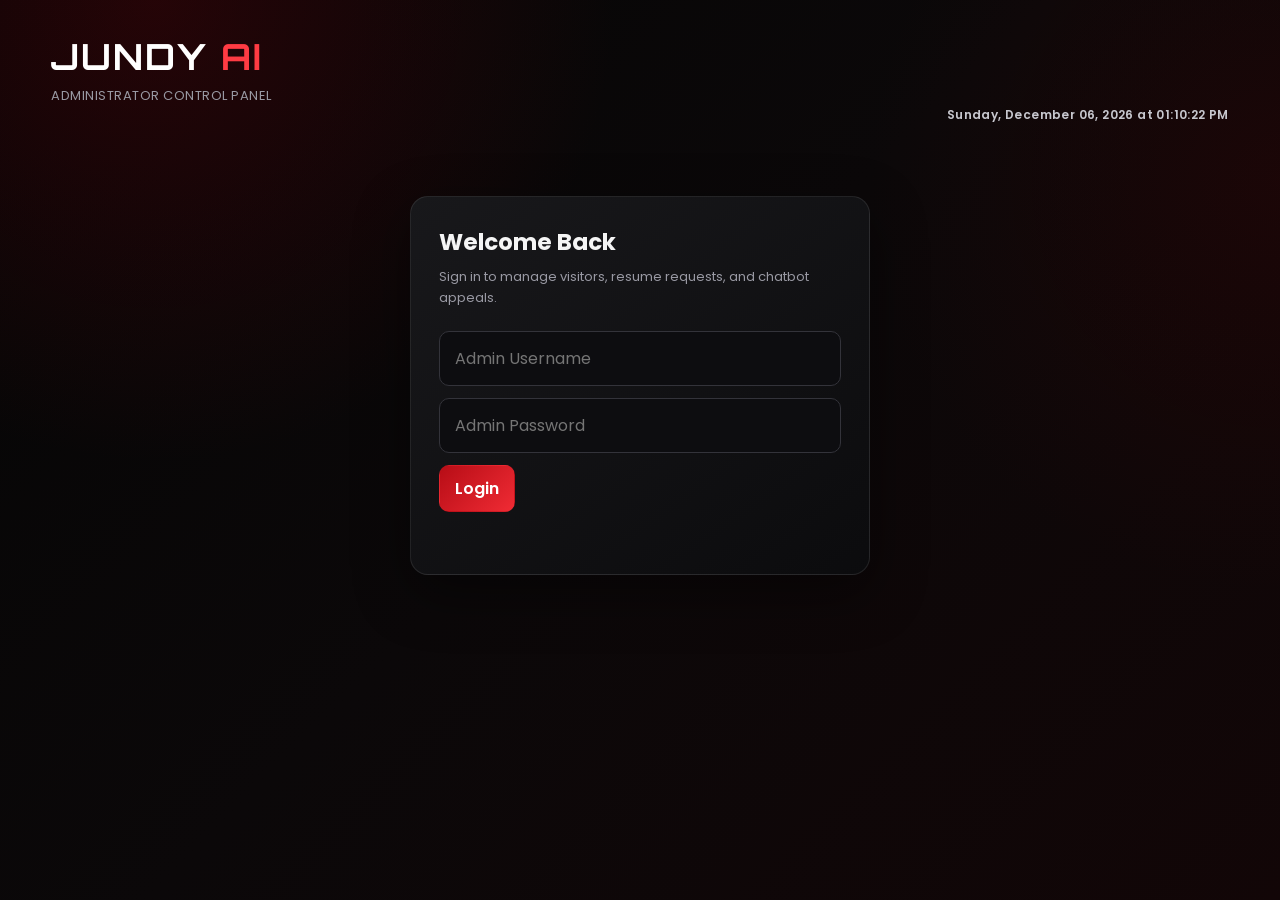
==== commit cebc8911: "Update visitor name synchronization and special greeting" ====
--- a/admin.html
+++ b/admin.html
@@ -1,1110 +1,1005 @@
 
-<!DOCTYPE html>
-<html lang="en">
-<head>
-    <meta charset="UTF-8">
-    <meta name="viewport" content="width=device-width, initial-scale=1.0">
-    <meta name="theme-color" content="#090909">
-    <title>JUNDY AI | Admin Dashboard</title>
-
-<style>
-        @import url('https://fonts.googleapis.com/css2?family=Orbitron:wght@500;600;700&family=Poppins:wght@400;500;600;700;800&display=swap');
-
-        :root {
-            --bg: #050505;
-            --surface: rgba(18, 18, 20, 0.92);
-            --surface-2: #151518;
-            --surface-3: #202024;
-            --border: rgba(255, 255, 255, 0.09);
-            --text: #f5f5f5;
-            --muted: #9999a3;
-            --red: #ed1c24;
-            --red-bright: #ff3b43;
-            --red-dark: #690b10;
-            --green: #35d07f;
-            --yellow: #f6c453;
-            --radius: 18px;
-            --shadow: 0 18px 55px rgba(0, 0, 0, 0.45);
-        }
-
-        * {
-            box-sizing: border-box;
-            margin: 0;
-            padding: 0;
-        }
-
-        body {
-            min-height: 100vh;
-            padding: 34px 4%;
-            color: var(--text);
-            font-family: 'Poppins', Arial, sans-serif;
-            background:
-                radial-gradient(circle at 12% 0%, rgba(130, 0, 12, 0.25), transparent 32%),
-                radial-gradient(circle at 100% 20%, rgba(90, 0, 0, 0.18), transparent 28%),
-                linear-gradient(135deg, #050505 0%, #0b0809 48%, #120607 100%);
-        }
-
-        button, input {
-            font: inherit;
-        }
-
-        button {
-            border: 1px solid transparent;
-            border-radius: 10px;
-            padding: 10px 15px;
-            color: #fff;
-            font-weight: 600;
-            cursor: pointer;
-            transition: transform .18s ease, background .18s ease, border-color .18s ease, opacity .18s ease;
-        }
-
-        button:hover {
-            transform: translateY(-1px);
-        }
-
-        button:disabled {
-            opacity: .55;
-            cursor: not-allowed;
-            transform: none;
-        }
-
-        .container {
-            width: min(100%, 1440px);
-            margin: 0 auto;
-        }
-
-        .brand-header {
-            margin-bottom: 26px;
-        }
-
-        .brand-name {
-            color: #fff;
-            font-family: 'Orbitron', 'Poppins', sans-serif;
-            font-size: clamp(25px, 4vw, 36px);
-            font-weight: 700;
-            letter-spacing: 2px;
-        }
-
-        .brand-name span {
-            color: var(--red-bright);
-        }
-
-        .brand-caption {
-            margin-top: 7px;
-            color: var(--muted);
-            font-size: 13px;
-            letter-spacing: .5px;
-        }
-
-        .panel {
-            padding: clamp(18px, 3vw, 28px);
-            margin-bottom: 22px;
-            border: 1px solid var(--border);
-            border-radius: var(--radius);
-            background: linear-gradient(145deg, rgba(25, 25, 28, .96), rgba(12, 12, 14, .96));
-            box-shadow: var(--shadow);
-        }
-
-        #loginPanel {
-            width: min(100%, 460px);
-            margin: 8vh auto 0;
-        }
-
-        #loginPanel h2 {
-            margin-bottom: 8px;
-            font-size: 23px;
-        }
-
-        .login-description {
-            margin-bottom: 22px;
-            color: var(--muted);
-            font-size: 13px;
-            line-height: 1.6;
-        }
-
-        input {
-            display: block;
-            width: 100%;
-            padding: 14px 15px;
-            margin: 12px 0;
-            border: 1px solid #33333a;
-            border-radius: 10px;
-            outline: none;
-            background: #0d0d10;
-            color: #fff;
-            transition: border-color .2s ease, box-shadow .2s ease;
-        }
-
-        input:focus {
-            border-color: var(--red-bright);
-            box-shadow: 0 0 0 3px rgba(237, 28, 36, .13);
-        }
-
-        .primary {
-            background: linear-gradient(135deg, #b70d16, #f02b34);
-            color: #fff;
-        }
-
-        .secondary {
-            border-color: #38383f;
-            background: #222228;
-            color: #eee;
-        }
-
-        .success {
-            background: rgba(26, 130, 76, .18);
-            border-color: rgba(53, 208, 127, .35);
-            color: #6ce5a1;
-        }
-
-        .danger {
-            background: rgba(190, 25, 34, .17);
-            border-color: rgba(255, 59, 67, .35);
-            color: #ff777d;
-        }
-
-        .primary:hover {
-            background: linear-gradient(135deg, #d41420, #ff3b43);
-        }
-
-        .secondary:hover {
-            background: #303038;
-        }
-
-        .success:hover {
-            background: rgba(26, 130, 76, .3);
-        }
-
-        .danger:hover {
-            background: rgba(190, 25, 34, .3);
-        }
-
-        #dashboard {
-            display: none;
-        }
-
-        .topbar {
-            display: flex;
-            align-items: center;
-            justify-content: space-between;
-            flex-wrap: wrap;
-            gap: 18px;
-            padding: 22px 24px;
-            border: 1px solid rgba(255, 59, 67, .2);
-            border-radius: var(--radius);
-            background: linear-gradient(110deg, rgba(75, 8, 13, .42), rgba(20, 20, 23, .95) 55%);
-            box-shadow: var(--shadow);
-        }
-
-        .topbar h2 {
-            font-size: clamp(20px, 3vw, 27px);
-            font-weight: 700;
-        }
-
-        .subtitle {
-            margin-top: 5px;
-            color: var(--muted);
-            font-size: 13px;
-        }
-
-        .topbar-actions {
-            display: flex;
-            flex-wrap: wrap;
-            gap: 8px;
-        }
-
-        .management-navigation {
-            display: grid;
-            grid-template-columns: repeat(3, minmax(0, 1fr));
-            gap: 12px;
-            margin: 20px 0;
-        }
-
-        .management-tab {
-            display: flex;
-            align-items: center;
-            justify-content: center;
-            gap: 10px;
-            min-height: 58px;
-            padding: 13px 16px;
-            border: 1px solid var(--border);
-            border-radius: 13px;
-            background: rgba(22, 22, 25, .9);
-            color: #c9c9d0;
-            font-size: 13px;
-            font-weight: 600;
-        }
-
-        .management-tab:hover {
-            border-color: rgba(255, 59, 67, .55);
-            color: #fff;
-        }
-
-        .management-tab.active {
-            border-color: rgba(255, 59, 67, .75);
-            background: linear-gradient(135deg, rgba(120, 8, 16, .95), rgba(48, 10, 13, .95));
-            color: #fff;
-            box-shadow: 0 8px 25px rgba(180, 0, 15, .18);
-        }
-
-        .notification-count {
-            display: inline-flex;
-            align-items: center;
-            justify-content: center;
-            min-width: 22px;
-            height: 22px;
-            padding: 0 6px;
-            border-radius: 50px;
-            background: var(--red-bright);
-            color: #fff;
-            font-size: 11px;
-            font-weight: 800;
-            box-shadow: 0 0 14px rgba(255, 59, 67, .28);
-        }
-
-        .notification-count[hidden] {
-            display: none !important;
-        }
-
-        .management-section {
-            display: none;
-            animation: sectionFade .22s ease;
-        }
-
-        .management-section.active {
-            display: block;
-        }
-
-        @keyframes sectionFade {
-            from { opacity: 0; transform: translateY(5px); }
-            to { opacity: 1; transform: translateY(0); }
-        }
-
-        .stats {
-            display: grid;
-            grid-template-columns: repeat(3, minmax(0, 1fr));
-            gap: 14px;
-            margin-bottom: 18px;
-        }
-
-        .stat {
-            position: relative;
-            overflow: hidden;
-            padding: 20px;
-            border: 1px solid var(--border);
-            border-radius: 15px;
-            background: linear-gradient(145deg, #1d1d21, #111114);
-        }
-
-        .stat::after {
-            position: absolute;
-            top: -28px;
-            right: -20px;
-            width: 95px;
-            height: 95px;
-            border-radius: 50%;
-            background: rgba(237, 28, 36, .09);
-            content: "";
-        }
-
-        .stat-label {
-            color: var(--muted);
-            font-size: 12px;
-        }
-
-        .stat h2 {
-            position: relative;
-            z-index: 1;
-            margin-top: 8px;
-            color: var(--red-bright);
-            font-size: 28px;
-        }
-
-        .section-panel {
-            padding: clamp(16px, 2.5vw, 24px);
-            border: 1px solid var(--border);
-            border-radius: var(--radius);
-            background: var(--surface);
-            box-shadow: var(--shadow);
-        }
-
-        .section-heading {
-            display: flex;
-            align-items: flex-end;
-            justify-content: space-between;
-            flex-wrap: wrap;
-            gap: 8px;
-            margin-bottom: 18px;
-        }
-
-        .section-heading h3 {
-            font-size: 18px;
-        }
-
-        .section-heading p {
-            margin-top: 4px;
-            color: var(--muted);
-            font-size: 12px;
-        }
-
-        .table-wrapper {
-            width: 100%;
-            overflow-x: auto;
-            border: 1px solid var(--border);
-            border-radius: 12px;
-            background: rgba(8, 8, 10, .55);
-        }
-
-        table {
-            width: 100%;
-            min-width: 850px;
-            border-collapse: separate;
-            border-spacing: 0;
-        }
-
-        th, td {
-            padding: 14px 13px;
-            border-bottom: 1px solid rgba(255, 255, 255, .07);
-            text-align: left;
-            vertical-align: middle;
-            font-size: 12px;
-            line-height: 1.55;
-        }
-
-        th {
-            position: sticky;
-            top: 0;
-            z-index: 1;
-            background: #211215;
-            color: #ff777d;
-            font-size: 11px;
-            font-weight: 700;
-            letter-spacing: .45px;
-            text-transform: uppercase;
-            white-space: nowrap;
-        }
-
-        td {
-            color: #d5d5da;
-            overflow-wrap: anywhere;
-        }
-
-        tbody tr {
-            background: rgba(255, 255, 255, .012);
-            transition: background .16s ease;
-        }
-
-        tbody tr:hover {
-            background: rgba(237, 28, 36, .055);
-        }
-
-        tbody tr:last-child td {
-            border-bottom: 0;
-        }
-
-        .status {
-            font-weight: 700;
-        }
-
-        .limited {
-            color: var(--yellow);
-        }
-
-        .unlimited {
-            color: var(--green);
-        }
-
-        .blocked {
-            color: #ff666e;
-        }
-
-        .approve-appeal-btn,
-        .reject-appeal-btn {
-            margin: 2px;
-            padding: 8px 11px;
-            font-size: 11px;
-        }
-
-        .approve-appeal-btn {
-            border-color: rgba(53, 208, 127, .35);
-            background: rgba(26, 130, 76, .18);
-            color: #6ce5a1;
-        }
-
-        .reject-appeal-btn {
-            border-color: rgba(255, 59, 67, .35);
-            background: rgba(190, 25, 34, .17);
-            color: #ff777d;
-        }
-
-        .appeal-status-text {
-            display: inline-flex;
-            align-items: center;
-            padding: 6px 11px;
-            border: 1px solid transparent;
-            border-radius: 50px;
-            font-size: 11px;
-            font-weight: 700;
-        }
-
-        .appeal-status-text.approved {
-            border-color: rgba(53, 208, 127, .22);
-            background: rgba(53, 208, 127, .1);
-            color: #65e6a0;
-        }
-
-        .appeal-status-text.rejected {
-            border-color: rgba(255, 59, 67, .22);
-            background: rgba(255, 59, 67, .1);
-            color: #ff777d;
-        }
-
-        .visitor-actions {
-            position: relative;
-            text-align: center;
-        }
-
-        .menu-toggle {
-            padding: 4px 12px;
-            border: 1px solid #393940;
-            background: #202025;
-            color: #fff;
-            font-size: 23px;
-        }
-
-        .visitor-menu {
-            display: none;
-            position: absolute;
-            top: calc(100% + 5px);
-            right: 8px;
-            z-index: 1000;
-            min-width: 175px;
-            padding: 6px;
-            border: 1px solid #393940;
-            border-radius: 11px;
-            background: #17171b;
-            box-shadow: 0 12px 30px rgba(0, 0, 0, .55);
-        }
-
-        .visitor-menu.show {
-            display: block;
-        }
-
-        .visitor-menu button {
-            display: block;
-            width: 100%;
-            margin: 2px 0;
-            border: 0;
-            background: transparent;
-            color: #eee;
-            text-align: left;
-        }
-
-        .visitor-menu button:hover {
-            background: rgba(255, 255, 255, .08);
-        }
-
-        .resume-table-controls {
-            display: flex;
-            justify-content: flex-end;
-            margin-top: 14px;
-        }
-
-        #toggleResumeRequests {
-            border: 1px solid rgba(255, 59, 67, .35);
-            background: rgba(150, 10, 20, .16);
-            color: #ff858a;
-        }
-
-        #dashboardMessage, #message {
-            min-height: 20px;
-            margin-top: 14px;
-            color: #ff858a;
-            font-size: 13px;
-        }
-
-        .dashboard-live-clock {
-            color: #c7c7ce;
-            font-size: 12px;
-            font-weight: 600;
-            letter-spacing: .4px;
-            text-align: right;
-        }
-
-        @media (max-width: 760px) {
+    <!DOCTYPE html>
+    <html lang="en">
+    <head>
+        <meta charset="UTF-8">
+        <meta name="viewport" content="width=device-width, initial-scale=1.0">
+        <meta name="theme-color" content="#090909">
+        <title>JUNDY AI | Admin Dashboard</title>
+
+    <style>
+            @import url('https://fonts.googleapis.com/css2?family=Orbitron:wght@500;600;700&family=Poppins:wght@400;500;600;700;800&display=swap');
+
+            :root {
+                --bg: #050505;
+                --surface: rgba(18, 18, 20, 0.92);
+                --surface-2: #151518;
+                --surface-3: #202024;
+                --border: rgba(255, 255, 255, 0.09);
+                --text: #f5f5f5;
+                --muted: #9999a3;
+                --red: #ed1c24;
+                --red-bright: #ff3b43;
+                --red-dark: #690b10;
+                --green: #35d07f;
+                --yellow: #f6c453;
+                --radius: 18px;
+                --shadow: 0 18px 55px rgba(0, 0, 0, 0.45);
+            }
+
+            * {
+                box-sizing: border-box;
+                margin: 0;
+                padding: 0;
+            }
+
             body {
-                padding: 20px 14px;
+                min-height: 100vh;
+                padding: 34px 4%;
+                color: var(--text);
+                font-family: 'Poppins', Arial, sans-serif;
+                background:
+                    radial-gradient(circle at 12% 0%, rgba(130, 0, 12, 0.25), transparent 32%),
+                    radial-gradient(circle at 100% 20%, rgba(90, 0, 0, 0.18), transparent 28%),
+                    linear-gradient(135deg, #050505 0%, #0b0809 48%, #120607 100%);
+            }
+
+            button, input {
+                font: inherit;
+            }
+
+            button {
+                border: 1px solid transparent;
+                border-radius: 10px;
+                padding: 10px 15px;
+                color: #fff;
+                font-weight: 600;
+                cursor: pointer;
+                transition: transform .18s ease, background .18s ease, border-color .18s ease, opacity .18s ease;
+            }
+
+            button:hover {
+                transform: translateY(-1px);
+            }
+
+            button:disabled {
+                opacity: .55;
+                cursor: not-allowed;
+                transform: none;
+            }
+
+            .container {
+                width: min(100%, 1440px);
+                margin: 0 auto;
+            }
+
+            .brand-header {
+                margin-bottom: 26px;
+            }
+
+            .brand-name {
+                color: #fff;
+                font-family: 'Orbitron', 'Poppins', sans-serif;
+                font-size: clamp(25px, 4vw, 36px);
+                font-weight: 700;
+                letter-spacing: 2px;
+            }
+
+            .brand-name span {
+                color: var(--red-bright);
+            }
+
+            .brand-caption {
+                margin-top: 7px;
+                color: var(--muted);
+                font-size: 13px;
+                letter-spacing: .5px;
+            }
+
+            .panel {
+                padding: clamp(18px, 3vw, 28px);
+                margin-bottom: 22px;
+                border: 1px solid var(--border);
+                border-radius: var(--radius);
+                background: linear-gradient(145deg, rgba(25, 25, 28, .96), rgba(12, 12, 14, .96));
+                box-shadow: var(--shadow);
+            }
+
+            #loginPanel {
+                width: min(100%, 460px);
+                margin: 8vh auto 0;
+            }
+
+            #loginPanel h2 {
+                margin-bottom: 8px;
+                font-size: 23px;
+            }
+
+            .login-description {
+                margin-bottom: 22px;
+                color: var(--muted);
+                font-size: 13px;
+                line-height: 1.6;
+            }
+
+            input {
+                display: block;
+                width: 100%;
+                padding: 14px 15px;
+                margin: 12px 0;
+                border: 1px solid #33333a;
+                border-radius: 10px;
+                outline: none;
+                background: #0d0d10;
+                color: #fff;
+                transition: border-color .2s ease, box-shadow .2s ease;
+            }
+
+            input:focus {
+                border-color: var(--red-bright);
+                box-shadow: 0 0 0 3px rgba(237, 28, 36, .13);
+            }
+
+            .primary {
+                background: linear-gradient(135deg, #b70d16, #f02b34);
+                color: #fff;
+            }
+
+            .secondary {
+                border-color: #38383f;
+                background: #222228;
+                color: #eee;
+            }
+
+            .success {
+                background: rgba(26, 130, 76, .18);
+                border-color: rgba(53, 208, 127, .35);
+                color: #6ce5a1;
+            }
+
+            .danger {
+                background: rgba(190, 25, 34, .17);
+                border-color: rgba(255, 59, 67, .35);
+                color: #ff777d;
+            }
+
+            .primary:hover {
+                background: linear-gradient(135deg, #d41420, #ff3b43);
+            }
+
+            .secondary:hover {
+                background: #303038;
+            }
+
+            .success:hover {
+                background: rgba(26, 130, 76, .3);
+            }
+
+            .danger:hover {
+                background: rgba(190, 25, 34, .3);
+            }
+
+            #dashboard {
+                display: none;
+            }
+
+            .topbar {
+                display: flex;
+                align-items: center;
+                justify-content: space-between;
+                flex-wrap: wrap;
+                gap: 18px;
+                padding: 22px 24px;
+                border: 1px solid rgba(255, 59, 67, .2);
+                border-radius: var(--radius);
+                background: linear-gradient(110deg, rgba(75, 8, 13, .42), rgba(20, 20, 23, .95) 55%);
+                box-shadow: var(--shadow);
+            }
+
+            .topbar h2 {
+                font-size: clamp(20px, 3vw, 27px);
+                font-weight: 700;
+            }
+
+            .subtitle {
+                margin-top: 5px;
+                color: var(--muted);
+                font-size: 13px;
+            }
+
+            .topbar-actions {
+                display: flex;
+                flex-wrap: wrap;
+                gap: 8px;
             }
 
             .management-navigation {
-                grid-template-columns: 1fr;
+                display: grid;
+                grid-template-columns: repeat(3, minmax(0, 1fr));
+                gap: 12px;
+                margin: 20px 0;
+            }
+
+            .management-tab {
+                display: flex;
+                align-items: center;
+                justify-content: center;
+                gap: 10px;
+                min-height: 58px;
+                padding: 13px 16px;
+                border: 1px solid var(--border);
+                border-radius: 13px;
+                background: rgba(22, 22, 25, .9);
+                color: #c9c9d0;
+                font-size: 13px;
+                font-weight: 600;
+            }
+
+            .management-tab:hover {
+                border-color: rgba(255, 59, 67, .55);
+                color: #fff;
+            }
+
+            .management-tab.active {
+                border-color: rgba(255, 59, 67, .75);
+                background: linear-gradient(135deg, rgba(120, 8, 16, .95), rgba(48, 10, 13, .95));
+                color: #fff;
+                box-shadow: 0 8px 25px rgba(180, 0, 15, .18);
+            }
+
+            .notification-count {
+                display: inline-flex;
+                align-items: center;
+                justify-content: center;
+                min-width: 22px;
+                height: 22px;
+                padding: 0 6px;
+                border-radius: 50px;
+                background: var(--red-bright);
+                color: #fff;
+                font-size: 11px;
+                font-weight: 800;
+                box-shadow: 0 0 14px rgba(255, 59, 67, .28);
+            }
+
+            .notification-count[hidden] {
+                display: none !important;
+            }
+
+            .management-section {
+                display: none;
+                animation: sectionFade .22s ease;
+            }
+
+            .management-section.active {
+                display: block;
+            }
+
+            @keyframes sectionFade {
+                from { opacity: 0; transform: translateY(5px); }
+                to { opacity: 1; transform: translateY(0); }
+            }
+
+            .stats {
+                display: grid;
+                grid-template-columns: repeat(3, minmax(0, 1fr));
+                gap: 14px;
+                margin-bottom: 18px;
+            }
+
+            .stat {
+                position: relative;
+                overflow: hidden;
+                padding: 20px;
+                border: 1px solid var(--border);
+                border-radius: 15px;
+                background: linear-gradient(145deg, #1d1d21, #111114);
+            }
+
+            .stat::after {
+                position: absolute;
+                top: -28px;
+                right: -20px;
+                width: 95px;
+                height: 95px;
+                border-radius: 50%;
+                background: rgba(237, 28, 36, .09);
+                content: "";
+            }
+
+            .stat-label {
+                color: var(--muted);
+                font-size: 12px;
+            }
+
+            .stat h2 {
+                position: relative;
+                z-index: 1;
+                margin-top: 8px;
+                color: var(--red-bright);
+                font-size: 28px;
+            }
+
+            .section-panel {
+                padding: clamp(16px, 2.5vw, 24px);
+                border: 1px solid var(--border);
+                border-radius: var(--radius);
+                background: var(--surface);
+                box-shadow: var(--shadow);
+            }
+
+            .section-heading {
+                display: flex;
+                align-items: flex-end;
+                justify-content: space-between;
+                flex-wrap: wrap;
                 gap: 8px;
-            }
-
-            .management-tab {
-                justify-content: space-between;
-                min-height: 50px;
-            }
-
-            .stats {
-                gap: 9px;
-            }
-
-            .stat {
-                padding: 14px;
-            }
-
-            .stat h2 {
+                margin-bottom: 18px;
+            }
+
+            .section-heading h3 {
+                font-size: 18px;
+            }
+
+            .section-heading p {
+                margin-top: 4px;
+                color: var(--muted);
+                font-size: 12px;
+            }
+
+            .table-wrapper {
+                width: 100%;
+                overflow-x: auto;
+                border: 1px solid var(--border);
+                border-radius: 12px;
+                background: rgba(8, 8, 10, .55);
+            }
+
+            table {
+                width: 100%;
+                min-width: 850px;
+                border-collapse: separate;
+                border-spacing: 0;
+            }
+
+            th, td {
+                padding: 14px 13px;
+                border-bottom: 1px solid rgba(255, 255, 255, .07);
+                text-align: left;
+                vertical-align: middle;
+                font-size: 12px;
+                line-height: 1.55;
+            }
+
+            th {
+                position: sticky;
+                top: 0;
+                z-index: 1;
+                background: #211215;
+                color: #ff777d;
+                font-size: 11px;
+                font-weight: 700;
+                letter-spacing: .45px;
+                text-transform: uppercase;
+                white-space: nowrap;
+            }
+
+            td {
+                color: #d5d5da;
+                overflow-wrap: anywhere;
+            }
+
+            tbody tr {
+                background: rgba(255, 255, 255, .012);
+                transition: background .16s ease;
+            }
+
+            tbody tr:hover {
+                background: rgba(237, 28, 36, .055);
+            }
+
+            tbody tr:last-child td {
+                border-bottom: 0;
+            }
+
+            .status {
+                font-weight: 700;
+            }
+
+            .limited {
+                color: var(--yellow);
+            }
+
+            .unlimited {
+                color: var(--green);
+            }
+
+            .blocked {
+                color: #ff666e;
+            }
+
+            .approve-appeal-btn,
+            .reject-appeal-btn {
+                margin: 2px;
+                padding: 8px 11px;
+                font-size: 11px;
+            }
+
+            .approve-appeal-btn {
+                border-color: rgba(53, 208, 127, .35);
+                background: rgba(26, 130, 76, .18);
+                color: #6ce5a1;
+            }
+
+            .reject-appeal-btn {
+                border-color: rgba(255, 59, 67, .35);
+                background: rgba(190, 25, 34, .17);
+                color: #ff777d;
+            }
+
+            .appeal-status-text {
+                display: inline-flex;
+                align-items: center;
+                padding: 6px 11px;
+                border: 1px solid transparent;
+                border-radius: 50px;
+                font-size: 11px;
+                font-weight: 700;
+            }
+
+            .appeal-status-text.approved {
+                border-color: rgba(53, 208, 127, .22);
+                background: rgba(53, 208, 127, .1);
+                color: #65e6a0;
+            }
+
+            .appeal-status-text.rejected {
+                border-color: rgba(255, 59, 67, .22);
+                background: rgba(255, 59, 67, .1);
+                color: #ff777d;
+            }
+
+            .visitor-actions {
+                position: relative;
+                text-align: center;
+            }
+
+            .menu-toggle {
+                padding: 4px 12px;
+                border: 1px solid #393940;
+                background: #202025;
+                color: #fff;
                 font-size: 23px;
             }
 
-            .topbar {
-                align-items: flex-start;
-                padding: 18px;
-            }
-
-            .topbar-actions {
+            .visitor-menu {
+                display: none;
+                position: absolute;
+                top: calc(100% + 5px);
+                right: 8px;
+                z-index: 1000;
+                min-width: 175px;
+                padding: 6px;
+                border: 1px solid #393940;
+                border-radius: 11px;
+                background: #17171b;
+                box-shadow: 0 12px 30px rgba(0, 0, 0, .55);
+            }
+
+            .visitor-menu.show {
+                display: block;
+            }
+
+            .visitor-menu button {
+                display: block;
                 width: 100%;
-            }
-
-            .topbar-actions button {
-                flex: 1;
-            }
-        }
-
-        @media (max-width: 420px) {
-            .stats {
-                grid-template-columns: 1fr;
+                margin: 2px 0;
+                border: 0;
+                background: transparent;
+                color: #eee;
+                text-align: left;
+            }
+
+            .visitor-menu button:hover {
+                background: rgba(255, 255, 255, .08);
+            }
+
+            .resume-table-controls {
+                display: flex;
+                justify-content: flex-end;
+                margin-top: 14px;
+            }
+
+            #toggleResumeRequests,
+            #toggleVisitors,
+            #toggleAppealRequests {
+                border: 1px solid rgba(255, 59, 67, .35);
+                background: rgba(150, 10, 20, .16);
+                color: #ff858a;
+            }
+
+            #dashboardMessage, #message {
+                min-height: 20px;
+                margin-top: 14px;
+                color: #ff858a;
+                font-size: 13px;
             }
 
             .dashboard-live-clock {
-                text-align: left;
-            }
-        }
-    </style>
-</head>
-
-<body>
-
-<div class="container">
-
-    <header class="brand-header">
-        <div class="brand-name">JUNDY <span>AI</span></div>
-        <p class="brand-caption">ADMINISTRATOR CONTROL PANEL</p>
-        <div id="philippineLiveClock" class="dashboard-live-clock"></div>
-    </header>
-
-    <!-- LOGIN -->
-    <section id="loginPanel" class="panel">
-        <h2>Welcome Back</h2>
-        <p class="login-description">Sign in to manage visitors, resume requests, and chatbot appeals.</p>
-
-        <form id="loginForm">
-            <input
-                type="text"
-                id="username"
-                placeholder="Admin Username"
-                autocomplete="username"
-                required
-            >
-
-            <input
-                type="password"
-                id="password"
-                placeholder="Admin Password"
-                autocomplete="current-password"
-                required
-            >
-
-            <button type="submit" class="primary">
-                Login
-            </button>
-        </form>
-
-        <p id="message"></p>
-    </section>
-
-    <!-- DASHBOARD -->
-    <section id="dashboard">
-
-        <div class="topbar">
-            <div>
-                <h2>Admin Dashboard</h2>
-                <p class="subtitle">Manage your JUNDY AI platform from one place.</p>
-            </div>
-
-            <div class="topbar-actions">
-                <button id="refreshButton" class="secondary" type="button">Refresh Data</button>
-                <button id="logoutButton" class="danger" type="button">Logout</button>
-            </div>
-        </div>
-
-        <!-- ADMIN MANAGEMENT NAVIGATION -->
-        <nav class="management-navigation" aria-label="Admin management sections">
-            <button type="button" class="management-tab active" data-section="visitorSection">
-                <span>Visitor Management</span>
-                <span class="notification-count" id="visitorNotification" hidden>0</span>
-            </button>
-
-            <button type="button" class="management-tab" data-section="resumeSection">
-                <span>Resume Requests</span>
-                <span class="notification-count" id="resumeNotification" hidden>0</span>
-            </button>
-
-            <button type="button" class="management-tab" data-section="appealSection">
-                <span>Appeal Requests</span>
-                <span class="notification-count" id="appealNotification" hidden>0</span>
-            </button>
-        </nav>
-
-        <!-- VISITOR MANAGEMENT -->
-        <section id="visitorSection" class="management-section active">
-            <div class="stats">
-                <div class="stat">
-                    <div class="stat-label">Total Visitors</div>
-                    <h2 id="totalVisitors">0</h2>
+                color: #c7c7ce;
+                font-size: 12px;
+                font-weight: 600;
+                letter-spacing: .4px;
+                text-align: right;
+            }
+
+            @media (max-width: 760px) {
+                body {
+                    padding: 20px 14px;
+                }
+
+                .management-navigation {
+                    grid-template-columns: 1fr;
+                    gap: 8px;
+                }
+
+                .management-tab {
+                    justify-content: space-between;
+                    min-height: 50px;
+                }
+
+                .stats {
+                    gap: 9px;
+                }
+
+                .stat {
+                    padding: 14px;
+                }
+
+                .stat h2 {
+                    font-size: 23px;
+                }
+
+                .topbar {
+                    align-items: flex-start;
+                    padding: 18px;
+                }
+
+                .topbar-actions {
+                    width: 100%;
+                }
+
+                .topbar-actions button {
+                    flex: 1;
+                }
+            }
+
+            @media (max-width: 420px) {
+                .stats {
+                    grid-template-columns: 1fr;
+                }
+
+                .dashboard-live-clock {
+                    text-align: left;
+                }
+            }
+        </style>
+    </head>
+
+    <body>
+
+    <div class="container">
+
+        <header class="brand-header">
+            <div class="brand-name">JUNDY <span>AI</span></div>
+            <p class="brand-caption">ADMINISTRATOR CONTROL PANEL</p>
+            <div id="philippineLiveClock" class="dashboard-live-clock"></div>
+        </header>
+
+        <!-- LOGIN -->
+        <section id="loginPanel" class="panel">
+            <h2>Welcome Back</h2>
+            <p class="login-description">Sign in to manage visitors, resume requests, and chatbot appeals.</p>
+
+            <form id="loginForm">
+                <input
+                    type="text"
+                    id="username"
+                    placeholder="Admin Username"
+                    autocomplete="username"
+                    required
+                >
+
+                <input
+                    type="password"
+                    id="password"
+                    placeholder="Admin Password"
+                    autocomplete="current-password"
+                    required
+                >
+
+                <button type="submit" class="primary">
+                    Login
+                </button>
+            </form>
+
+            <p id="message"></p>
+        </section>
+
+        <!-- DASHBOARD -->
+        <section id="dashboard">
+
+            <div class="topbar">
+                <div>
+                    <h2>Admin Dashboard</h2>
+                    <p class="subtitle">Manage your JUNDY AI platform from one place.</p>
                 </div>
-                <div class="stat">
-                    <div class="stat-label">Unlimited Access</div>
-                    <h2 id="unlimitedVisitors">0</h2>
-                </div>
-                <div class="stat">
-                    <div class="stat-label">Blocked Visitors</div>
-                    <h2 id="blockedVisitors">0</h2>
+
+                <div class="topbar-actions">
+                    <button id="refreshButton" class="secondary" type="button">Refresh Data</button>
+                    <button id="logoutButton" class="danger" type="button">Logout</button>
                 </div>
             </div>
 
-            <div class="section-panel">
-                <div class="section-heading">
-                    <div>
-                        <h3>Registered Devices</h3>
-                        <p>Review visitor activity, access levels, and abuse protection.</p>
+            <!-- ADMIN MANAGEMENT NAVIGATION -->
+            <nav class="management-navigation" aria-label="Admin management sections">
+                <button type="button" class="management-tab active" data-section="visitorSection">
+                    <span>Visitor Management</span>
+                    <span class="notification-count" id="visitorNotification" hidden>0</span>
+                </button>
+
+                <button type="button" class="management-tab" data-section="resumeSection">
+                    <span>Resume Requests</span>
+                    <span class="notification-count" id="resumeNotification" hidden>0</span>
+                </button>
+
+                <button type="button" class="management-tab" data-section="appealSection">
+                    <span>Appeal Requests</span>
+                    <span class="notification-count" id="appealNotification" hidden>0</span>
+                </button>
+            </nav>
+
+            <!-- VISITOR MANAGEMENT -->
+            <section id="visitorSection" class="management-section active">
+                <div class="stats">
+                    <div class="stat">
+                        <div class="stat-label">Total Visitors</div>
+                        <h2 id="totalVisitors">0</h2>
+                    </div>
+                    <div class="stat">
+                        <div class="stat-label">Unlimited Access</div>
+                        <h2 id="unlimitedVisitors">0</h2>
+                    </div>
+                    <div class="stat">
+                        <div class="stat-label">Blocked Visitors</div>
+                        <h2 id="blockedVisitors">0</h2>
                     </div>
                 </div>
 
-                <div class="table-wrapper">
-                    <table>
-                        <thead>
-                            <tr>
-                                <th>Device Label</th>
-                                <th>Last Message Time</th>
-                                <th>Device</th>
-                                <th>Browser</th>
-                                <th>Questions Today</th>
-                                <th>Total Questions</th>
-                                <th>Access</th>
-                                <th>Status</th>
-                                <th>Abuse Protection</th>
-                                <th>Actions</th>
-                            </tr>
-                        </thead>
-                        <tbody id="visitorTable">
-                            <tr><td colspan="10">Loading visitors...</td></tr>
-                        </tbody>
-                    </table>
-                </div>
-            </div>
-        </section>
-
-        <!-- RESUME REQUESTS -->
-        <section id="resumeSection" class="management-section">
-            <div class="section-panel">
-                <div class="section-heading">
-                    <div>
-                        <h3>Resume Download Requests</h3>
-                        <p>Review, approve, reject, and send resume requests.</p>
+                <div class="section-panel">
+                    <div class="section-heading">
+                        <div>
+                            <h3>Registered Devices</h3>
+                            <p>Review visitor activity, access levels, and abuse protection.</p>
+                        </div>
+                    </div>
+
+                    <div class="table-wrapper">
+                        <table>
+                            <thead>
+                                <tr><th>Visitor Name</th>
+                                    <th>Device Label</th>
+                                    <th>First Visit</th>
+                                    <th>Last Visit</th>
+                                    <th>Device</th>
+                                    <th>Browser</th>
+                                    <th>Questions Today</th>
+                                    <th>Total Questions</th>
+                                    <th>Access</th>
+                                    <th>Status</th>
+                                    <th>Abuse Protection</th>
+                                    <th>Actions</th>
+                                </tr>
+                            </thead>
+                                                        </thead>
+                            <tbody id="visitorTable">
+                                <tr>
+                                    <td colspan="12">Loading visitors...</td>
+                                </tr>
+                            </tbody>
+                        </table>
+
+                        <div class="resume-table-controls">
+                            <button type="button" id="toggleVisitors">
+                                Show All Visitors
+                            </button>
+                        </div>
+                        </table>
                     </div>
                 </div>
-
-                <div class="table-wrapper">
-                    <table>
-                        <thead>
-                            <tr>
-                                <th>Full Name</th>
-                                <th>Email</th>
-                                <th>Purpose</th>
-                                <th>Status</th>
-                                <th>Request Date</th>
-                                <th>Actions</th>
-                            </tr>
-                        </thead>
-                        <tbody id="resumeRequestTable">
-                            <tr><td colspan="6">Loading resume requests...</td></tr>
-                        </tbody>
-                    </table>
-                </div>
-
-                <div class="resume-table-controls">
-                    <button type="button" id="toggleResumeRequests">Show All Requests</button>
-                </div>
-            </div>
-        </section>
-
-        <!-- CHATBOT APPEAL REQUESTS -->
-        <section id="appealSection" class="management-section">
-            <div class="section-panel">
-                <div class="section-heading">
-                    <div>
-                        <h3>Chatbot Appeal Requests</h3>
-                        <p>Review access appeals and manage visitor reinstatement.</p>
+            </section>
+
+            <!-- RESUME REQUESTS -->
+            <section id="resumeSection" class="management-section">
+                <div class="section-panel">
+                    <div class="section-heading">
+                        <div>
+                            <h3>Resume Download Requests</h3>
+                            <p>Review, approve, reject, and send resume requests.</p>
+                        </div>
+                    </div>
+
+                    <div class="table-wrapper">
+                        <table>
+                            <thead>
+                                <tr>
+                                    <th>Full Name</th>
+                                    <th>Email</th>
+                                    <th>Purpose</th>
+                                    <th>Status</th>
+                                    <th>Request Date</th>
+                                    <th>Actions</th>
+                                </tr>
+                            </thead>
+                            <tbody id="resumeRequestTable">
+                                <tr><td colspan="6">Loading resume requests...</td></tr>
+                            </tbody>
+                        </table>
+                    </div>
+
+                    <div class="resume-table-controls">
+                        <button type="button" id="toggleResumeRequests">Show All Requests</button>
                     </div>
                 </div>
-
-                <div class="table-wrapper">
-                    <table>
-                        <thead>
-                            <tr>
-                                <th>Visitor ID</th>
-                                <th>Full Name</th>
-                                <th>Email</th>
-                                <th>Reason</th>
-                                <th>Status</th>
-                                <th>Request Date</th>
-                                <th>Actions</th>
-                            </tr>
-                        </thead>
-                        <tbody id="appealRequestTable">
-                            <tr><td colspan="7">Loading appeal requests...</td></tr>
-                        </tbody>
-                    </table>
+            </section>
+
+            <!-- CHATBOT APPEAL REQUESTS -->
+            <section id="appealSection" class="management-section">
+                <div class="section-panel">
+                    <div class="section-heading">
+                        <div>
+                            <h3>Chatbot Appeal Requests</h3>
+                            <p>Review access appeals and manage visitor reinstatement.</p>
+                        </div>
+                    </div>
+
+                    <div class="table-wrapper">
+                        <table>
+                            <thead>
+                                <tr>
+                                    <th>Visitor ID</th>
+                                    <th>Full Name</th>
+                                    <th>Email</th>
+                                    <th>Reason</th>
+                                    <th>Status</th>
+                                    <th>Request Date</th>
+                                    <th>Actions</th>
+                                </tr>
+                            </thead>
+                            <tbody id="appealRequestTable">
+                                <tr><td colspan="7">Loading appeal requests...</td></tr>
+                            </tbody>
+                        </table>
+                    </div>
                 </div>
-            </div>
+                <div class="resume-table-controls">
+                    <button type="button" id="toggleAppealRequests">
+                        Show All Requests
+                    </button>
+                </div>
+            </section>
+
+            <p id="dashboardMessage" role="status" aria-live="polite"></p>
         </section>
 
-        <p id="dashboardMessage" role="status" aria-live="polite"></p>
-    </section>
-
-<script>
-    const API_URL = window.location.hostname === "127.0.0.1" ||
-                window.location.hostname === "localhost"
-    ? "http://127.0.0.1:5000"
-    : "https://jundy-assistant-api.onrender.com";
-
-    const loginPanel = document.getElementById("loginPanel");
-    const dashboard = document.getElementById("dashboard");
-    const loginForm = document.getElementById("loginForm");
-    const message = document.getElementById("message");
-
-    function escapeHTML(value) {
-        return String(value ?? "").replace(/[&<>"']/g, character => ({
-            "&": "&amp;",
-            "<": "&lt;",
-            ">": "&gt;",
-            '"': "&quot;",
-            "'": "&#39;"
-        })[character]);
-    }
-
-    // NEW / UNCHECKED RECORD NOTIFICATIONS
-    const notificationStorageKeys = {
-        visitors: "jundy_admin_seen_visitors_v1",
-        resumes: "jundy_admin_seen_resumes_v1",
-        appeals: "jundy_admin_seen_appeals_v1"
-    };
-
-    let cachedVisitors = [];
-    let cachedResumeRequests = [];
-    let cachedAppeals = [];
-
-    function getSeenIds(storageKey) {
-        try {
-            const saved = JSON.parse(localStorage.getItem(storageKey) || "[]");
-            return Array.isArray(saved) ? saved.map(String) : [];
-        } catch (error) {
-            return [];
+    <script>
+        const API_URL = window.location.hostname === "127.0.0.1" ||
+                    window.location.hostname === "localhost"
+        ? "http://127.0.0.1:5000"
+        : "https://jundy-assistant-api.onrender.com";
+
+        const loginPanel = document.getElementById("loginPanel");
+        const dashboard = document.getElementById("dashboard");
+        const loginForm = document.getElementById("loginForm");
+        const message = document.getElementById("message");
+
+        function escapeHTML(value) {
+            return String(value ?? "").replace(/[&<>"']/g, character => ({
+                "&": "&amp;",
+                "<": "&lt;",
+                ">": "&gt;",
+                '"': "&quot;",
+                "'": "&#39;"
+            })[character]);
         }
-    }
-
-    function updateNotificationBadge(elementId, records, idField, storageKey) {
-        const badge = document.getElementById(elementId);
-        if (!badge) return;
-
-        const recordIds = records
-            .map(record => String(record[idField]))
-            .filter(id => id && id !== "undefined" && id !== "null");
-
-        // On first use, mark existing records as already seen.
-        if (localStorage.getItem(storageKey) === null) {
-            localStorage.setItem(storageKey, JSON.stringify(recordIds));
-            badge.textContent = "0";
-            badge.hidden = true;
-            return;
+
+        // NEW / UNCHECKED RECORD NOTIFICATIONS
+        const notificationStorageKeys = {
+            visitors: "jundy_admin_seen_visitors_v1",
+            resumes: "jundy_admin_seen_resumes_v1",
+            appeals: "jundy_admin_seen_appeals_v1"
+        };
+
+        let cachedVisitors = [];
+        let cachedResumeRequests = [];
+        let cachedAppeals = [];
+
+        function getSeenIds(storageKey) {
+            try {
+                const saved = JSON.parse(localStorage.getItem(storageKey) || "[]");
+                return Array.isArray(saved) ? saved.map(String) : [];
+            } catch (error) {
+                return [];
+            }
         }
 
-        const seenIds = new Set(getSeenIds(storageKey));
-        const unseenCount = recordIds.filter(id => !seenIds.has(id)).length;
-
-        badge.textContent = unseenCount > 99 ? "99+" : String(unseenCount);
-        badge.hidden = unseenCount === 0;
-    }
-
-    function markNotificationsSeen(records, idField, storageKey, badgeId) {
-        const existingIds = getSeenIds(storageKey);
-        const currentIds = records
-            .map(record => String(record[idField]))
-            .filter(id => id && id !== "undefined" && id !== "null");
-
-        const mergedIds = [...new Set([...existingIds, ...currentIds])];
-        localStorage.setItem(storageKey, JSON.stringify(mergedIds));
-
-        const badge = document.getElementById(badgeId);
-        if (badge) {
-            badge.textContent = "0";
-            badge.hidden = true;
+        function updateNotificationBadge(elementId, records, idField, storageKey) {
+            const badge = document.getElementById(elementId);
+            if (!badge) return;
+
+            const recordIds = records
+                .map(record => String(record[idField]))
+                .filter(id => id && id !== "undefined" && id !== "null");
+
+            // On first use, mark existing records as already seen.
+            if (localStorage.getItem(storageKey) === null) {
+                localStorage.setItem(storageKey, JSON.stringify(recordIds));
+                badge.textContent = "0";
+                badge.hidden = true;
+                return;
+            }
+
+            const seenIds = new Set(getSeenIds(storageKey));
+            const unseenCount = recordIds.filter(id => !seenIds.has(id)).length;
+
+            badge.textContent = unseenCount > 99 ? "99+" : String(unseenCount);
+            badge.hidden = unseenCount === 0;
         }
-    }
-
-    async function apiRequest(path, options = {}) {
-        const response = await fetch(API_URL + path, {
-            ...options,
-            credentials: "include",
-            headers: {
-                "Content-Type": "application/json",
-                ...options.headers
-            }
+
+        function markNotificationsSeen(records, idField, storageKey, badgeId) {
+            const existingIds = getSeenIds(storageKey);
+            const currentIds = records
+                .map(record => String(record[idField]))
+                .filter(id => id && id !== "undefined" && id !== "null");
+
+            const mergedIds = [...new Set([...existingIds, ...currentIds])];
+            localStorage.setItem(storageKey, JSON.stringify(mergedIds));
+
+            const badge = document.getElementById(badgeId);
+            if (badge) {
+                badge.textContent = "0";
+                badge.hidden = true;
+            }
+        }
+
+        async function apiRequest(path, options = {}) {
+            const response = await fetch(API_URL + path, {
+                ...options,
+                credentials: "include",
+                headers: {
+                    "Content-Type": "application/json",
+                    ...options.headers
+                }
+            });
+
+            const result = await response.json();
+
+            if (!response.ok) {
+                throw new Error(result.message || result.error || "Request failed.");
+            }
+
+            return result;
+        }
+
+        // CREATOR ONLINE HEARTBEAT
+        let creatorHeartbeatInterval = null;
+
+        async function sendCreatorHeartbeat() {
+            try {
+                await apiRequest("/admin/presence/heartbeat", {
+                    method: "POST"
+                });
+            } catch (error) {
+                console.error("Creator heartbeat failed:", error);
+            }
+        }
+
+        function showDashboard() {
+            loginPanel.style.display = "none";
+            dashboard.style.display = "block";
+
+            // Send heartbeat immediately
+            sendCreatorHeartbeat();
+
+            // Avoid duplicate heartbeat intervals
+            if (creatorHeartbeatInterval) {
+                clearInterval(creatorHeartbeatInterval);
+            }
+
+            // Send heartbeat every 15 seconds
+            creatorHeartbeatInterval = setInterval(
+                sendCreatorHeartbeat,
+                15000
+            );
+        }
+
+        function showLogin() {
+            dashboard.style.display = "none";
+            loginPanel.style.display = "block";
+        }
+
+        let showAllVisitors = false;
+
+        document.getElementById("toggleVisitors").addEventListener("click", function () {
+            showAllVisitors = !showAllVisitors;
+            loadVisitors();
         });
 
-        const result = await response.json();
-
-        if (!response.ok) {
-            throw new Error(result.message || result.error || "Request failed.");
-        }
-
-        return result;
-    }
-
-    function showDashboard() {
-        loginPanel.style.display = "none";
-        dashboard.style.display = "block";
-    }
-
-    function showLogin() {
-        dashboard.style.display = "none";
-        loginPanel.style.display = "block";
-    }
-
-    async function loadVisitors() {
-        const table = document.getElementById("visitorTable");
-        const dashboardMessage = document.getElementById("dashboardMessage");
-
-        dashboardMessage.textContent = "Loading visitors...";
-
-        try {
-            const result = await apiRequest("/admin/visitors");
-
-            const visitors = result.visitors || [];
-            cachedVisitors = visitors;
-            updateNotificationBadge(
-                "visitorNotification",
-                cachedVisitors,
-                "visitor_id",
-                notificationStorageKeys.visitors
-            );
-
-            document.getElementById("totalVisitors").textContent =
-                visitors.length;
-
-            document.getElementById("unlimitedVisitors").textContent =
-                visitors.filter(v => v.access_type === "unlimited").length;
-
-            document.getElementById("blockedVisitors").textContent =
-                visitors.filter(v => v.is_blocked).length;
-
-            if (visitors.length === 0) {
-                table.innerHTML = `
-                    <tr>
-                        <td colspan="10">No visitors registered yet.</td>
-                    </tr>
-                `;
-                dashboardMessage.textContent = "";
-                return;
-            }
-
-            table.innerHTML = visitors.map(visitor => {
-                const accessClass =
-                    visitor.access_type === "unlimited"
-                        ? "unlimited"
-                        : "limited";
-
-                return `
-                    <tr>
-                        <td>${escapeHTML(visitor.device_label || "Unnamed Device")}</td>
-                        <td>
-                            ${visitor.last_seen
-                                ? new Date(new Date(visitor.last_seen).getTime() + (8 * 60 * 60 * 1000)).toLocaleString("en-PH", {
-                                    timeZone: "Asia/Manila",
-                                    year: "numeric",
-                                    month: "short",
-                                    day: "2-digit",
-                                    hour: "2-digit",
-                                    minute: "2-digit",
-                                    second: "2-digit",
-                                    hour12: true
-                                })
-                                : "N/A"}
-                        </td>
-
-                        <td>${escapeHTML(visitor.device_name)}</td>
-
-                        <td>${escapeHTML(visitor.browser_name)}</td>
-
-                        <td>${escapeHTML(visitor.questions_today)}</td>
-                        <td>${escapeHTML(visitor.total_questions ?? 0)}</td>
-
-                        <td class="status ${accessClass}">
-                            ${escapeHTML(visitor.access_type)}
-                        </td>
-
-                        <td class="status ${visitor.is_blocked ? "blocked" : "unlimited"}">
-                            ${visitor.is_blocked ? "Blocked" : "Active"}
-                        </td>
-
-                        <td>
-                            ${visitor.auto_blocked
-                                ? `<span class="status blocked">Auto-Blocked</span>`
-                                : `<span class="status unlimited">Not Blocked</span>`
-                            }
-                            <br>
-                            Abuse Count: ${escapeHTML(visitor.abuse_count ?? 0)}/2
-                            ${visitor.auto_blocked_until
-                                ? `<br>Until: ${new Date(visitor.auto_blocked_until).toLocaleString("en-PH")}`
-                                : ""
-                            }
-                        </td>
-
-                        <td class="visitor-actions">
-                            <button
-                                class="menu-toggle"
-                                type="button"
-                                aria-label="Visitor options"
-                                title="Visitor options">
-                                ⋮
-                            </button>
-
-                            <div class="visitor-menu">
-                                <button
-                                    type="button"
-                                    data-action="rename"
-                                    data-id="${escapeHTML(visitor.visitor_id)}">
-                                    Rename
-                                </button>
-
-                                <button
-                                    type="button"
-                                    data-action="access"
-                                    data-id="${escapeHTML(visitor.visitor_id)}"
-                                    data-type="${visitor.access_type === "unlimited" ? "limited" : "unlimited"}"
-                                    data-blocked="false">
-                                    ${visitor.access_type === "unlimited" ? "Revoke Unlimited" : "Grant Unlimited"}
-                                </button>
-
-                                <button
-                                    type="button"
-                                    data-action="access"
-                                    data-id="${escapeHTML(visitor.visitor_id)}"
-                                    data-type="${escapeHTML(visitor.access_type)}"
-                                    data-blocked="${visitor.is_blocked ? "false" : "true"}">
-                                    ${visitor.is_blocked ? "Unblock" : "Block"}
-                                </button>
-                            </div>
-                        </td>
-                    </tr>
-                `;
-            }).join("");
-
-            dashboardMessage.textContent = "";
-
-        } catch (error) {
-            if (error.message.includes("Unauthorized")) {
-                showLogin();
-            }
-
-            dashboardMessage.textContent = error.message;
-        }
-    }
-
-    let showAllResumeRequests = false;
-
-    document.getElementById("toggleResumeRequests").addEventListener("click", function () {
-        showAllResumeRequests = !showAllResumeRequests;
-        loadResumeRequests();
-    });
-
-    // LOAD RESUME DOWNLOAD REQUESTS
-    async function loadResumeRequests() {
-
-        const table = document.getElementById("resumeRequestTable");
-
-        if (!table) return;
-
-        table.innerHTML = `
-            <tr>
-                <td colspan="6">Loading resume requests...</td>
-            </tr>
-        `;
-
-        try {
-            const result = await apiRequest("/admin/resume-requests");
-
-            const allRequests = result.requests || [];
-            cachedResumeRequests = allRequests;
-            updateNotificationBadge(
-                "resumeNotification",
-                cachedResumeRequests,
-                "id",
-                notificationStorageKeys.resumes
-            );
-
-            const requests = showAllResumeRequests
-                ? allRequests
-                : allRequests.slice(0, 10);
-            
-            const toggleButton = document.getElementById("toggleResumeRequests");
+        async function loadVisitors() {
+            const table = document.getElementById("visitorTable");
+            const dashboardMessage = document.getElementById("dashboardMessage");
+
+            dashboardMessage.textContent = "Loading visitors...";
+
+            try {
+                const result = await apiRequest("/admin/visitors");
+
+            const allVisitors = result.visitors || [];
+            const visitors = showAllVisitors
+                ? allVisitors
+                : allVisitors.slice(0, 10);
+
+            const toggleButton = document.getElementById("toggleVisitors");
 
             if (toggleButton) {
-                toggleButton.style.display = allRequests.length > 10 ? "inline-block" : "none";
-                toggleButton.textContent = showAllResumeRequests
+                toggleButton.style.display =
+                    allVisitors.length > 10 ? "inline-block" : "none";
+
+                toggleButton.textContent = showAllVisitors
                     ? "Show Less"
-                    : "Show All Requests";
-            }
-
-
-            if (requests.length === 0) {
-                table.innerHTML = `
-                    <tr>
-                        <td colspan="6">No resume requests yet.</td>
-                    </tr>
-                `;
-                return;
-            }
-
-            
-                    
-        table.innerHTML = requests.map(item => `
-            <tr>
-                <td>${escapeHTML(item.full_name)}</td>
-                <td>${escapeHTML(item.email)}</td>
-                <td>${escapeHTML(item.purpose)}</td>
-                <td>
-                    <span style="
-                        display: inline-block;
-                        padding: 5px 12px;
-                        border-radius: 20px;
-                        font-weight: bold;
-                        text-transform: capitalize;
-                        color: ${item.status === "pending" ? "#facc15" :
-                                item.status === "approved" ? "#22c55e" :
-                                item.status === "rejected" ? "#ef4444" : "#ffffff"};
-                        background: ${item.status === "pending" ? "rgba(250,204,21,0.15)" :
-                                    item.status === "approved" ? "rgba(34,197,94,0.15)" :
-                                    item.status === "rejected" ? "rgba(239,68,68,0.15)" : "rgba(255,255,255,0.1)"};
-                    ">
-                        ${escapeHTML(item.status)}
-                    </span>
-                </td>
-                <td>
-                    ${item.request_date
-                        ? new Date(new Date(item.request_date).getTime() + (8 * 60 * 60 * 1000)).toLocaleString("en-PH", {
+                    : "Show All Visitors";
+            }
+                updateNotificationBadge(
+                    "visitorNotification",
+                    cachedVisitors,
+                    "visitor_id",
+                    notificationStorageKeys.visitors
+                );
+
+                document.getElementById("totalVisitors").textContent =
+                    allVisitors.length;
+
+                document.getElementById("unlimitedVisitors").textContent =
+                    allVisitors.filter(v => v.access_type === "unlimited").length;
+
+                document.getElementById("blockedVisitors").textContent =
+                    allVisitors.filter(v => v.is_blocked).length;
+
+                if (visitors.length === 0) {
+                    table.innerHTML = `
+                        <tr>
+                            <td colspan="10">No visitors registered yet.</td>
+                        </tr>
+                    `;
+                    dashboardMessage.textContent = "";
+                    return;
+                }
+
+                
+                table.innerHTML = visitors.map(visitor => {
+                    const accessClass =
+                        visitor.access_type === "unlimited"
+                            ? "unlimited"
+                            : "limited";
+
+                    function formatVisitTime(value) {
+                        if (!value) return "N/A";
+
+                        const date = new Date(new Date(value).getTime() + (8 * 60 * 60 * 1000));
+
+                        if (isNaN(date.getTime())) return "N/A";
+
+                        return date.toLocaleString("en-PH", {
                             timeZone: "Asia/Manila",
                             year: "numeric",
                             month: "short",
@@ -1113,489 +1008,749 @@
                             minute: "2-digit",
                             second: "2-digit",
                             hour12: true
-                        })
-                        : "N/A"}
-                </td>
-                <td>
-                    ${item.status === "pending"
-                        ? `
-                            <button
-                                class="success"
-                                data-action="approve-resume"
+                        });
+                    }
+
+                    return `
+                        <tr>
+                            <td>${escapeHTML(visitor.visitor_name || "Not provided")}</td>
+
+                            <td>${escapeHTML(visitor.device_label || "Unnamed Device")}</td>
+
+                            <td>${escapeHTML(formatVisitTime(visitor.first_seen))}</td>
+
+                            <td>${escapeHTML(formatVisitTime(visitor.last_seen))}</td>
+
+                            <td>${escapeHTML(visitor.device_name || "Unknown Device")}</td>
+
+                            <td>${escapeHTML(visitor.browser_name || "Unknown Browser")}</td>
+
+                            <td>${escapeHTML(visitor.questions_today ?? 0)}</td>
+
+                            <td>${escapeHTML(visitor.total_questions ?? 0)}</td>
+
+                            <td class="status ${accessClass}">
+                                ${escapeHTML(visitor.access_type)}
+                            </td>
+
+                            <td class="status ${visitor.is_blocked ? "blocked" : "unlimited"}">
+                                ${visitor.is_blocked ? "Blocked" : "Active"}
+                            </td>
+
+                            <td>
+                                ${visitor.auto_blocked
+                                    ? `<span class="status blocked">Auto-Blocked</span>`
+                                    : `<span class="status unlimited">Not Blocked</span>`
+                                }
+                                <br>
+                                Abuse Count: ${escapeHTML(visitor.abuse_count ?? 0)}/2
+                                ${visitor.auto_blocked_until
+                                    ? `<br>Until: ${escapeHTML(formatVisitTime(visitor.auto_blocked_until))}`
+                                    : ""
+                                }
+                            </td>
+
+                            <td class="visitor-actions">
+                                <button
+                                    class="menu-toggle"
+                                    type="button"
+                                    aria-label="Visitor options"
+                                    title="Visitor options">
+                                    ⋮
+                                </button>
+
+                                <div class="visitor-menu">
+                                    <button
+                                        type="button"
+                                        data-action="rename"
+                                        data-id="${escapeHTML(visitor.visitor_id)}">
+                                        Rename
+                                    </button>
+
+                                    <button
+                                        type="button"
+                                        data-action="edit-name"
+                                        data-id="${escapeHTML(visitor.visitor_id)}">
+                                        Edit Visitor Name
+                                    </button>
+
+                                    <button
+                                        type="button"
+                                        data-action="access"
+                                        data-id="${escapeHTML(visitor.visitor_id)}"
+                                        data-type="${visitor.access_type === "unlimited" ? "limited" : "unlimited"}"
+                                        data-blocked="false">
+                                        ${visitor.access_type === "unlimited" ? "Revoke Unlimited" : "Grant Unlimited"}
+                                    </button>
+
+                                    <button
+                                        type="button"
+                                        data-action="access"
+                                        data-id="${escapeHTML(visitor.visitor_id)}"
+                                        data-type="${escapeHTML(visitor.access_type)}"
+                                        data-blocked="${visitor.is_blocked ? "false" : "true"}">
+                                        ${visitor.is_blocked ? "Unblock" : "Block"}
+                                    </button>
+                                </div>
+                            </td>
+                        </tr>
+                    `;
+                }).join("");
+
+
+
+
+                dashboardMessage.textContent = "";
+
+            } catch (error) {
+                if (error.message.includes("Unauthorized")) {
+                    showLogin();
+                }
+
+                dashboardMessage.textContent = error.message;
+            }
+        }
+
+        let showAllResumeRequests = false;
+
+        document.getElementById("toggleResumeRequests").addEventListener("click", function () {
+            showAllResumeRequests = !showAllResumeRequests;
+            loadResumeRequests();
+        });
+
+        // LOAD RESUME DOWNLOAD REQUESTS
+        async function loadResumeRequests() {
+
+            const table = document.getElementById("resumeRequestTable");
+
+            if (!table) return;
+
+            table.innerHTML = `
+                <tr>
+                    <td colspan="6">Loading resume requests...</td>
+                </tr>
+            `;
+
+            try {
+                const result = await apiRequest("/admin/resume-requests");
+
+                const allRequests = result.requests || [];
+                cachedResumeRequests = allRequests;
+                updateNotificationBadge(
+                    "resumeNotification",
+                    cachedResumeRequests,
+                    "id",
+                    notificationStorageKeys.resumes
+                );
+
+                const requests = showAllResumeRequests
+                    ? allRequests
+                    : allRequests.slice(0, 10);
+                
+                const toggleButton = document.getElementById("toggleResumeRequests");
+
+                if (toggleButton) {
+                    toggleButton.style.display = allRequests.length > 10 ? "inline-block" : "none";
+                    toggleButton.textContent = showAllResumeRequests
+                        ? "Show Less"
+                        : "Show All Requests";
+                }
+
+
+                if (requests.length === 0) {
+                    table.innerHTML = `
+                        <tr>
+                            <td colspan="6">No resume requests yet.</td>
+                        </tr>
+                    `;
+                    return;
+                }
+
+                
+                        
+            table.innerHTML = requests.map(item => `
+                <tr>
+                    <td>${escapeHTML(item.full_name)}</td>
+                    <td>${escapeHTML(item.email)}</td>
+                    <td>${escapeHTML(item.purpose)}</td>
+                    <td>
+                        <span style="
+                            display: inline-block;
+                            padding: 5px 12px;
+                            border-radius: 20px;
+                            font-weight: bold;
+                            text-transform: capitalize;
+                            color: ${item.status === "pending" ? "#facc15" :
+                                    item.status === "approved" ? "#22c55e" :
+                                    item.status === "rejected" ? "#ef4444" : "#ffffff"};
+                            background: ${item.status === "pending" ? "rgba(250,204,21,0.15)" :
+                                        item.status === "approved" ? "rgba(34,197,94,0.15)" :
+                                        item.status === "rejected" ? "rgba(239,68,68,0.15)" : "rgba(255,255,255,0.1)"};
+                        ">
+                            ${escapeHTML(item.status)}
+                        </span>
+                    </td>
+                    <td>
+                        ${item.request_date
+                            ? new Date(new Date(item.request_date).getTime() + (8 * 60 * 60 * 1000)).toLocaleString("en-PH", {
+                                timeZone: "Asia/Manila",
+                                year: "numeric",
+                                month: "short",
+                                day: "2-digit",
+                                hour: "2-digit",
+                                minute: "2-digit",
+                                second: "2-digit",
+                                hour12: true
+                            })
+                            : "N/A"}
+                    </td>
+                    <td>
+                        ${item.status === "pending"
+                            ? `
+                                <button
+                                    class="success"
+                                    data-action="approve-resume"
+                                    data-id="${item.id}">
+                                    Approve
+                                </button>
+
+                                <button
+                                    class="danger"
+                                    data-action="reject-resume"
+                                    data-id="${item.id}">
+                                    Reject
+                                </button>
+                            `
+                            : item.status === "approved"
+                                ? `
+                                    <button
+                                        class="success"
+                                        data-action="send-resume"
+                                        data-id="${item.id}">
+                                        Send Resume
+                                    </button>
+                                `
+                                : item.status === "sent"
+                                    ? `
+                                        <span style="color: #16a34a; font-weight: bold;">
+                                            ✓ Resume Successfully Sent
+                                        </span>
+                                    `
+                                    : "No action available"
+                        }
+                    </td>
+                </tr>
+            `).join("");
+
+
+
+            } catch (error) {
+                table.innerHTML = `
+                    <tr>
+                        <td colspan="6">${escapeHTML(error.message)}</td>
+                    </tr>
+                `;
+            }
+        }
+
+    
+    let showAllAppealRequests = false;
+
+    document.getElementById("toggleAppealRequests").addEventListener("click", function () {
+        showAllAppealRequests = !showAllAppealRequests;
+        loadAppealRequests();
+    });
+
+    // LOAD CHATBOT APPEAL REQUESTS
+    async function loadAppealRequests() {
+
+        const table = document.getElementById("appealRequestTable");
+
+        if (!table) return;
+
+        table.innerHTML = `
+            <tr>
+                <td colspan="7">Loading appeal requests...</td>
+            </tr>
+        `;
+
+        try {
+            const result = await apiRequest("/admin/appeals");
+
+            const allAppeals = result.appeals || [];
+            cachedAppeals = allAppeals;
+
+            updateNotificationBadge(
+                "appealNotification",
+                cachedAppeals,
+                "id",
+                notificationStorageKeys.appeals
+            );
+
+            const appeals = showAllAppealRequests
+                ? allAppeals
+                : allAppeals.slice(0, 10);
+
+            const toggleButton = document.getElementById("toggleAppealRequests");
+
+            if (toggleButton) {
+                toggleButton.style.display =
+                    allAppeals.length > 10 ? "inline-block" : "none";
+
+                toggleButton.textContent = showAllAppealRequests
+                    ? "Show Less"
+                    : "Show All Requests";
+            }
+
+            if (appeals.length === 0) {
+                table.innerHTML = `
+                    <tr>
+                        <td colspan="7">No appeal requests yet.</td>
+                    </tr>
+                `;
+                return;
+            }
+
+            table.innerHTML = appeals.map(item => `
+                <tr>
+                    <td>${escapeHTML(item.visitor_id)}</td>
+                    <td>${escapeHTML(item.full_name)}</td>
+                    <td>${escapeHTML(item.email)}</td>
+                    <td>${escapeHTML(item.reason)}</td>
+                    <td>${escapeHTML(item.status)}</td>
+                    <td>
+                        ${item.created_at
+                            ? new Date(item.created_at).toLocaleString("en-PH", {
+                                timeZone: "Asia/Manila",
+                                year: "numeric",
+                                month: "short",
+                                day: "2-digit",
+                                hour: "2-digit",
+                                minute: "2-digit",
+                                hour12: true
+                            })
+                            : "N/A"}
+                    </td>
+                    <td>
+                        ${item.status === "Pending" ? `
+                            <button type="button"
+                                class="approve-appeal-btn"
                                 data-id="${item.id}">
                                 Approve
                             </button>
 
-                            <button
-                                class="danger"
-                                data-action="reject-resume"
+                            <button type="button"
+                                class="reject-appeal-btn"
                                 data-id="${item.id}">
                                 Reject
                             </button>
-                        `
-                        : item.status === "approved"
-                            ? `
-                                <button
-                                    class="success"
-                                    data-action="send-resume"
-                                    data-id="${item.id}">
-                                    Send Resume
-                                </button>
-                            `
-                            : item.status === "sent"
-                                ? `
-                                    <span style="color: #16a34a; font-weight: bold;">
-                                        ✓ Resume Successfully Sent
-                                    </span>
-                                `
-                                : "No action available"
-                    }
-                </td>
-            </tr>
-        `).join("");
-
-
+                        ` : `
+                            <span class="appeal-status-text ${item.status.toLowerCase()}">
+                                ${escapeHTML(item.status)}
+                            </span>
+                        `}
+                    </td>
+                </tr>
+            `).join("");
 
         } catch (error) {
             table.innerHTML = `
                 <tr>
-                    <td colspan="6">${escapeHTML(error.message)}</td>
+                    <td colspan="7">${escapeHTML(error.message)}</td>
                 </tr>
             `;
         }
     }
 
-    // LOAD CHATBOT APPEAL REQUESTS
-async function loadAppealRequests() {
-
-    const table = document.getElementById("appealRequestTable");
-
-    if (!table) return;
-
-    table.innerHTML = `
-        <tr>
-            <td colspan="7">Loading appeal requests...</td>
-        </tr>
-    `;
-
-    try {
-        const result = await apiRequest("/admin/appeals");
-
-        const appeals = result.appeals || [];
-        cachedAppeals = appeals;
-        updateNotificationBadge(
-            "appealNotification",
-            cachedAppeals,
-            "id",
-            notificationStorageKeys.appeals
-        );
-
-        if (appeals.length === 0) {
-            table.innerHTML = `
-                <tr>
-                    <td colspan="7">No appeal requests yet.</td>
-                </tr>
-            `;
-            return;
-        }
-
-        table.innerHTML = appeals.map(item => `
-            <tr>
-                <td>${escapeHTML(item.visitor_id)}</td>
-                <td>${escapeHTML(item.full_name)}</td>
-                <td>${escapeHTML(item.email)}</td>
-                <td>${escapeHTML(item.reason)}</td>
-                <td>${escapeHTML(item.status)}</td>
-                <td>
-                    ${item.created_at
-                        ? new Date(item.created_at).toLocaleString("en-PH", {
-                            timeZone: "Asia/Manila",
-                            year: "numeric",
-                            month: "short",
-                            day: "2-digit",
-                            hour: "2-digit",
-                            minute: "2-digit",
-                            hour12: true
-                        })
-                        : "N/A"}
-                </td>
-                <td>
-                    ${item.status === "Pending" ? `
-                        <button type="button"
-                            class="approve-appeal-btn"
-                            data-id="${item.id}">
-                            Approve
-                        </button>
-
-                        <button type="button"
-                            class="reject-appeal-btn"
-                            data-id="${item.id}">
-                            Reject
-                        </button>
-                    ` : `
-                        <span class="appeal-status-text ${item.status.toLowerCase()}">
-                            ${escapeHTML(item.status)}
-                        </span>
-                    `}
-                </td>
-            </tr>
-        `).join("");
-
-    } catch (error) {
-        table.innerHTML = `
-            <tr>
-                <td colspan="7">${escapeHTML(error.message)}</td>
-            </tr>
-        `;
-    }
-}
-
-// UPDATE APPEAL STATUS
-async function updateAppealStatus(appealId, status) {
-
-    try {
-        const result = await apiRequest(
-            `/admin/appeals/${appealId}/status`,
-            {
-                method: "PUT",
-                body: JSON.stringify({
-                    status: status
-                })
-            }
-        );
-
-        alert(result.message);
-
-        await loadAppealRequests();
-
-    } catch (error) {
-        alert(error.message);
-    }
-}
-
-// APPEAL ACTION BUTTONS
-document.addEventListener("click", function (event) {
-
-    const approveButton = event.target.closest(".approve-appeal-btn");
-    const rejectButton = event.target.closest(".reject-appeal-btn");
-
-    if (approveButton) {
-        const appealId = approveButton.dataset.id;
-
-        if (confirm("Are you sure you want to approve this appeal?")) {
-            updateAppealStatus(appealId, "Approved");
+
+    // UPDATE APPEAL STATUS
+    async function updateAppealStatus(appealId, status) {
+
+        try {
+            const result = await apiRequest(
+                `/admin/appeals/${appealId}/status`,
+                {
+                    method: "PUT",
+                    body: JSON.stringify({
+                        status: status
+                    })
+                }
+            );
+
+            alert(result.message);
+
+            await loadAppealRequests();
+
+        } catch (error) {
+            alert(error.message);
         }
     }
 
-    if (rejectButton) {
-        const appealId = rejectButton.dataset.id;
-
-        if (confirm("Are you sure you want to reject this appeal?")) {
-            updateAppealStatus(appealId, "Rejected");
+    // APPEAL ACTION BUTTONS
+    document.addEventListener("click", function (event) {
+
+        const approveButton = event.target.closest(".approve-appeal-btn");
+        const rejectButton = event.target.closest(".reject-appeal-btn");
+
+        if (approveButton) {
+            const appealId = approveButton.dataset.id;
+
+            if (confirm("Are you sure you want to approve this appeal?")) {
+                updateAppealStatus(appealId, "Approved");
+            }
         }
-    }
-});
-
-    loginForm.addEventListener("submit", async function(event) {
-        event.preventDefault();
-
-        message.textContent = "Checking credentials...";
-
-        try {
-            await apiRequest("/admin/login", {
-                method: "POST",
-                body: JSON.stringify({
-                    username: document.getElementById("username").value,
-                    password: document.getElementById("password").value
-                })
-            });
-
-            loginForm.reset();
-            message.textContent = "";
-
-            showDashboard();
+
+        if (rejectButton) {
+            const appealId = rejectButton.dataset.id;
+
+            if (confirm("Are you sure you want to reject this appeal?")) {
+                updateAppealStatus(appealId, "Rejected");
+            }
+        }
+    });
+
+        loginForm.addEventListener("submit", async function(event) {
+            event.preventDefault();
+
+            message.textContent = "Checking credentials...";
+
+            try {
+                await apiRequest("/admin/login", {
+                    method: "POST",
+                    body: JSON.stringify({
+                        username: document.getElementById("username").value,
+                        password: document.getElementById("password").value
+                    })
+                });
+
+                loginForm.reset();
+                message.textContent = "";
+
+                showDashboard();
+                await loadVisitors();
+                await loadResumeRequests();
+                await loadAppealRequests();
+
+            } catch (error) {
+                message.textContent = error.message;
+            }
+        });
+
+        document.getElementById("refreshButton").addEventListener("click", async function() {
             await loadVisitors();
             await loadResumeRequests();
             await loadAppealRequests();
-
-        } catch (error) {
-            message.textContent = error.message;
-        }
-    });
-
-    document.getElementById("refreshButton").addEventListener("click", async function() {
-        await loadVisitors();
-        await loadResumeRequests();
-        await loadAppealRequests();
-    });
-
-    document.getElementById("logoutButton").addEventListener("click", async function() {
-        try {
-            await apiRequest("/admin/logout", {
-                method: "POST"
-            });
-
-            showLogin();
-
-        } catch (error) {
-            document.getElementById("dashboardMessage").textContent = error.message;
-        }
-    });
-
-    document.getElementById("visitorTable").addEventListener("click", async function(event) {
-
-        // Handle three-dot menu
-        const menuToggle = event.target.closest(".menu-toggle");
-
-        if (menuToggle) {
-            const currentMenu = menuToggle.nextElementSibling;
-
-            document.querySelectorAll(".visitor-menu.show").forEach(menu => {
-                if (menu !== currentMenu) {
-                    menu.classList.remove("show");
-                }
-            });
-
-            currentMenu.classList.toggle("show");
-            return;
-        }
-
-        const button = event.target.closest("button[data-action]");
-
-        if (!button) return;
-
-        const visitorId = button.dataset.id;
-        button.closest(".visitor-menu")?.classList.remove("show");
-
-        try {
-            if (button.dataset.action === "rename") {
-                const newName = prompt("Enter a new device name:");
+        });
+
+        document.getElementById("logoutButton").addEventListener("click", async function() {
+            try {
+                // Stop sending heartbeats
+                if (creatorHeartbeatInterval) {
+                    clearInterval(creatorHeartbeatInterval);
+                    creatorHeartbeatInterval = null;
+                }
+
+                // Set creator status to offline
+                try {
+                    await apiRequest("/admin/presence/offline", {
+                        method: "POST"
+                    });
+                } catch (error) {
+                    console.error("Failed to update offline status:", error);
+                }
+
+                // Logout admin
+                await apiRequest("/admin/logout", {
+                    method: "POST"
+                });
+
+                showLogin();
+
+            } catch (error) {
+                document.getElementById("dashboardMessage").textContent = error.message;
+            }
+        });
+
+        const visitorTableElement = document.getElementById("visitorTable");
+
+        if (visitorTableElement) {
+            visitorTableElement.addEventListener("click", async function(event) {
+
+                const menuToggle = event.target.closest(".menu-toggle");
+                            
+            if (menuToggle) {
+                const currentMenu = menuToggle.nextElementSibling;
+
+                document.querySelectorAll(".visitor-menu.show").forEach(menu => {
+                    if (menu !== currentMenu) {
+                        menu.classList.remove("show");
+                    }
+                });
+
+                currentMenu.classList.toggle("show");
+                return;
+            }
+
+            const button = event.target.closest("button[data-action]");
+
+            if (!button) return;
+
+            const visitorId = button.dataset.id;
+            button.closest(".visitor-menu")?.classList.remove("show");
+
+            try {
+
+                if (button.dataset.action === "edit-name") {
+    const newName = prompt("Enter the new visitor name:");
 
                 if (newName === null) return;
 
-                await apiRequest("/admin/visitors/rename", {
+                if (!newName.trim()) {
+                    alert("Visitor name cannot be empty.");
+                    return;
+                }
+
+                await apiRequest("/admin/visitors/edit-name", {
                     method: "POST",
                     body: JSON.stringify({
                         visitor_id: visitorId,
-                        device_label: newName
+                        visitor_name: newName.trim()
                     })
                 });
-            }
-
-            if (button.dataset.action === "access") {
-                const newType = button.dataset.type;
-                const newBlocked = button.dataset.blocked === "true";
-
-                await apiRequest("/admin/visitors/access", {
-                    method: "POST",
-                    body: JSON.stringify({
-                        visitor_id: visitorId,
-                        access_type: newType,
-                        is_blocked: newBlocked
-                    })
-                });
-            }
-
-
-            if (button.dataset.action === "approve-resume") {
-                const confirmed = confirm(
-                    "Are you sure you want to approve this resume request?"
-                );
-
-                if (!confirmed) return;
-
-                await apiRequest(
-                    `/admin/resume-requests/${visitorId}/approve`,
-                    { method: "POST" }
-                );
-
-                document.getElementById("dashboardMessage").textContent =
-                    "Resume request approved.";
-                
-                await loadResumeRequests();
+
+                await loadVisitors();
                 return;
             }
 
-            if (button.dataset.action === "reject-resume") {
-                const confirmed = confirm(
-                    "Are you sure you want to reject this resume request?"
-                );
-
-                if (!confirmed) return;
-
-                await apiRequest(
-                    `/admin/resume-requests/${visitorId}/reject`,
-                    { method: "POST" }
-                );
-
-                document.getElementById("dashboardMessage").textContent =
-                    "Resume request rejected.";
-
-                await loadResumeRequests();
-                return;
-            }
-
-            if (button.dataset.action === "send-resume") {
-                const confirmed = confirm(
-                    "Send the resume PDF to " + button.closest("tr").cells[1].textContent + "?"
-                );
-
-                if (!confirmed) return;
-
-                try {
-                    const result = await apiRequest(
-                        `/admin/resume-requests/${visitorId}/send`,
+                if (button.dataset.action === "rename") {
+                    const newName = prompt("Enter a new device name:");
+
+                    if (newName === null) return;
+
+                    await apiRequest("/admin/visitors/rename", {
+                        method: "POST",
+                        body: JSON.stringify({
+                            visitor_id: visitorId,
+                            device_label: newName
+                        })
+                    });
+                }
+
+                if (button.dataset.action === "access") {
+                    const newType = button.dataset.type;
+                    const newBlocked = button.dataset.blocked === "true";
+
+                    await apiRequest("/admin/visitors/access", {
+                        method: "POST",
+                        body: JSON.stringify({
+                            visitor_id: visitorId,
+                            access_type: newType,
+                            is_blocked: newBlocked
+                        })
+                    });
+                }
+
+
+                if (button.dataset.action === "approve-resume") {
+                    const confirmed = confirm(
+                        "Are you sure you want to approve this resume request?"
+                    );
+
+                    if (!confirmed) return;
+
+                    await apiRequest(
+                        `/admin/resume-requests/${visitorId}/approve`,
                         { method: "POST" }
                     );
 
                     document.getElementById("dashboardMessage").textContent =
-                        result.message || "Resume sent successfully.";
-
+                        "Resume request approved.";
+                    
                     await loadResumeRequests();
-
-                } catch (error) {
+                    return;
+                }
+
+                if (button.dataset.action === "reject-resume") {
+                    const confirmed = confirm(
+                        "Are you sure you want to reject this resume request?"
+                    );
+
+                    if (!confirmed) return;
+
+                    await apiRequest(
+                        `/admin/resume-requests/${visitorId}/reject`,
+                        { method: "POST" }
+                    );
+
                     document.getElementById("dashboardMessage").textContent =
-                        "Failed to send resume: " + error.message;
-                }
-
-                return;
-            }
-
-
-            await loadVisitors();
-
-        } catch (error) {
-            document.getElementById("dashboardMessage").textContent = error.message;
-        }
-    });
-
-
-    // Close visitor menus when clicking outside
-    document.addEventListener("click", function(event) {
-        if (!event.target.closest(".visitor-actions")) {
-            document.querySelectorAll(".visitor-menu.show").forEach(menu => {
-                menu.classList.remove("show");
+                        "Resume request rejected.";
+
+                    await loadResumeRequests();
+                    return;
+                }
+
+                if (button.dataset.action === "send-resume") {
+                    const confirmed = confirm(
+                        "Send the resume PDF to " + button.closest("tr").cells[1].textContent + "?"
+                    );
+
+                    if (!confirmed) return;
+
+                    try {
+                        const result = await apiRequest(
+                            `/admin/resume-requests/${visitorId}/send`,
+                            { method: "POST" }
+                        );
+
+                        document.getElementById("dashboardMessage").textContent =
+                            result.message || "Resume sent successfully.";
+
+                        await loadResumeRequests();
+
+                    } catch (error) {
+                        document.getElementById("dashboardMessage").textContent =
+                            "Failed to send resume: " + error.message;
+                    }
+
+                    return;
+                }
+
+
+                await loadVisitors();
+
+            } catch (error) {
+                document.getElementById("dashboardMessage").textContent = error.message;
+            }
             });
         }
-    });
-
-
-    document.getElementById("resumeRequestTable").addEventListener("click", async function(event) {
-        const button = event.target.closest("button[data-action]");
-
-        if (!button) return;
-
-        const requestId = button.dataset.id;
-        const action = button.dataset.action;
-
-        try {
-            if (action === "approve-resume") {
-                if (!confirm("Approve this resume download request?")) return;
-
-                await apiRequest(
-                    `/admin/resume-requests/${requestId}/approve`,
-                    { method: "POST" }
-                );
-
-                alert("Resume request approved!");
-            }
-
-            else if (action === "reject-resume") {
-                if (!confirm("Reject this resume download request?")) return;
-
-                await apiRequest(
-                    `/admin/resume-requests/${requestId}/reject`,
-                    { method: "POST" }
-                );
-
-                alert("Resume request rejected!");
-            }
-
-            else if (action === "send-resume") {
-                if (!confirm("Send the resume PDF to this visitor?")) return;
-
-                const result = await apiRequest(
-                    `/admin/resume-requests/${requestId}/send`,
-                    { method: "POST" }
-                );
-
-                alert(result.message || "Resume sent successfully!");
-            }
-
-            await loadResumeRequests();
-
-        } catch (error) {
-            document.getElementById("dashboardMessage").textContent =
-                error.message;
+
+
+        // Close visitor menus when clicking outside
+        document.addEventListener("click", function(event) {
+            if (!event.target.closest(".visitor-actions")) {
+                document.querySelectorAll(".visitor-menu.show").forEach(menu => {
+                    menu.classList.remove("show");
+                });
+            }
+        });
+
+
+        document.getElementById("resumeRequestTable").addEventListener("click", async function(event) {
+            const button = event.target.closest("button[data-action]");
+
+            if (!button) return;
+
+            const requestId = button.dataset.id;
+            const action = button.dataset.action;
+
+            try {
+                if (action === "approve-resume") {
+                    if (!confirm("Approve this resume download request?")) return;
+
+                    await apiRequest(
+                        `/admin/resume-requests/${requestId}/approve`,
+                        { method: "POST" }
+                    );
+
+                    alert("Resume request approved!");
+                }
+
+                else if (action === "reject-resume") {
+                    if (!confirm("Reject this resume download request?")) return;
+
+                    await apiRequest(
+                        `/admin/resume-requests/${requestId}/reject`,
+                        { method: "POST" }
+                    );
+
+                    alert("Resume request rejected!");
+                }
+
+                else if (action === "send-resume") {
+                    if (!confirm("Send the resume PDF to this visitor?")) return;
+
+                    const result = await apiRequest(
+                        `/admin/resume-requests/${requestId}/send`,
+                        { method: "POST" }
+                    );
+
+                    alert(result.message || "Resume sent successfully!");
+                }
+
+                await loadResumeRequests();
+
+            } catch (error) {
+                document.getElementById("dashboardMessage").textContent =
+                    error.message;
+            }
+        });
+
+
+
+        // Check whether an admin session already exists.
+        async function checkAdminSession() {
+            try {
+                await apiRequest("/admin/visitors");
+                showDashboard();
+                await loadVisitors();
+                await loadResumeRequests();
+                await loadAppealRequests();
+            } catch (error) {
+                showLogin();
+            }
         }
-    });
-
-
-
-    // Check whether an admin session already exists.
-    async function checkAdminSession() {
-        try {
-            await apiRequest("/admin/visitors");
-            showDashboard();
-            await loadVisitors();
-            await loadResumeRequests();
-            await loadAppealRequests();
-        } catch (error) {
-            showLogin();
-        }
-    }
-
-    // ADMIN MANAGEMENT NAVIGATION
-    document.querySelectorAll(".management-tab").forEach(tab => {
-        tab.addEventListener("click", async function () {
-            const targetSection = this.dataset.section;
-
-            document.querySelectorAll(".management-section").forEach(section => {
-                section.classList.remove("active");
+
+        // ADMIN MANAGEMENT NAVIGATION
+        document.querySelectorAll(".management-tab").forEach(tab => {
+            tab.addEventListener("click", async function () {
+                const targetSection = this.dataset.section;
+
+                document.querySelectorAll(".management-section").forEach(section => {
+                    section.classList.remove("active");
+                });
+
+                document.querySelectorAll(".management-tab").forEach(button => {
+                    button.classList.remove("active");
+                });
+
+                const selectedSection = document.getElementById(targetSection);
+                if (!selectedSection) return;
+
+                selectedSection.classList.add("active");
+                this.classList.add("active");
+
+                // Refresh the selected table, then mark its current records as seen.
+                if (targetSection === "visitorSection") {
+                    await loadVisitors();
+                    markNotificationsSeen(
+                        cachedVisitors,
+                        "visitor_id",
+                        notificationStorageKeys.visitors,
+                        "visitorNotification"
+                    );
+                } else if (targetSection === "resumeSection") {
+                    await loadResumeRequests();
+                    markNotificationsSeen(
+                        cachedResumeRequests,
+                        "id",
+                        notificationStorageKeys.resumes,
+                        "resumeNotification"
+                    );
+                } else if (targetSection === "appealSection") {
+                    await loadAppealRequests();
+                    markNotificationsSeen(
+                        cachedAppeals,
+                        "id",
+                        notificationStorageKeys.appeals,
+                        "appealNotification"
+                    );
+                }
             });
-
-            document.querySelectorAll(".management-tab").forEach(button => {
-                button.classList.remove("active");
-            });
-
-            const selectedSection = document.getElementById(targetSection);
-            if (!selectedSection) return;
-
-            selectedSection.classList.add("active");
-            this.classList.add("active");
-
-            // Refresh the selected table, then mark its current records as seen.
-            if (targetSection === "visitorSection") {
-                await loadVisitors();
-                markNotificationsSeen(
-                    cachedVisitors,
-                    "visitor_id",
-                    notificationStorageKeys.visitors,
-                    "visitorNotification"
-                );
-            } else if (targetSection === "resumeSection") {
-                await loadResumeRequests();
-                markNotificationsSeen(
-                    cachedResumeRequests,
-                    "id",
-                    notificationStorageKeys.resumes,
-                    "resumeNotification"
-                );
-            } else if (targetSection === "appealSection") {
-                await loadAppealRequests();
-                markNotificationsSeen(
-                    cachedAppeals,
-                    "id",
-                    notificationStorageKeys.appeals,
-                    "appealNotification"
-                );
-            }
         });
-    });
-
-    checkAdminSession();
-
-function updatePhilippineClock() {
+
+        checkAdminSession();
+
+    function updatePhilippineClock() {
     const clock = document.getElementById("philippineLiveClock");
 
     if (!clock) return;
@@ -1618,4 +1773,4 @@
 </script>
 
 </body>
-</html>
+</html>
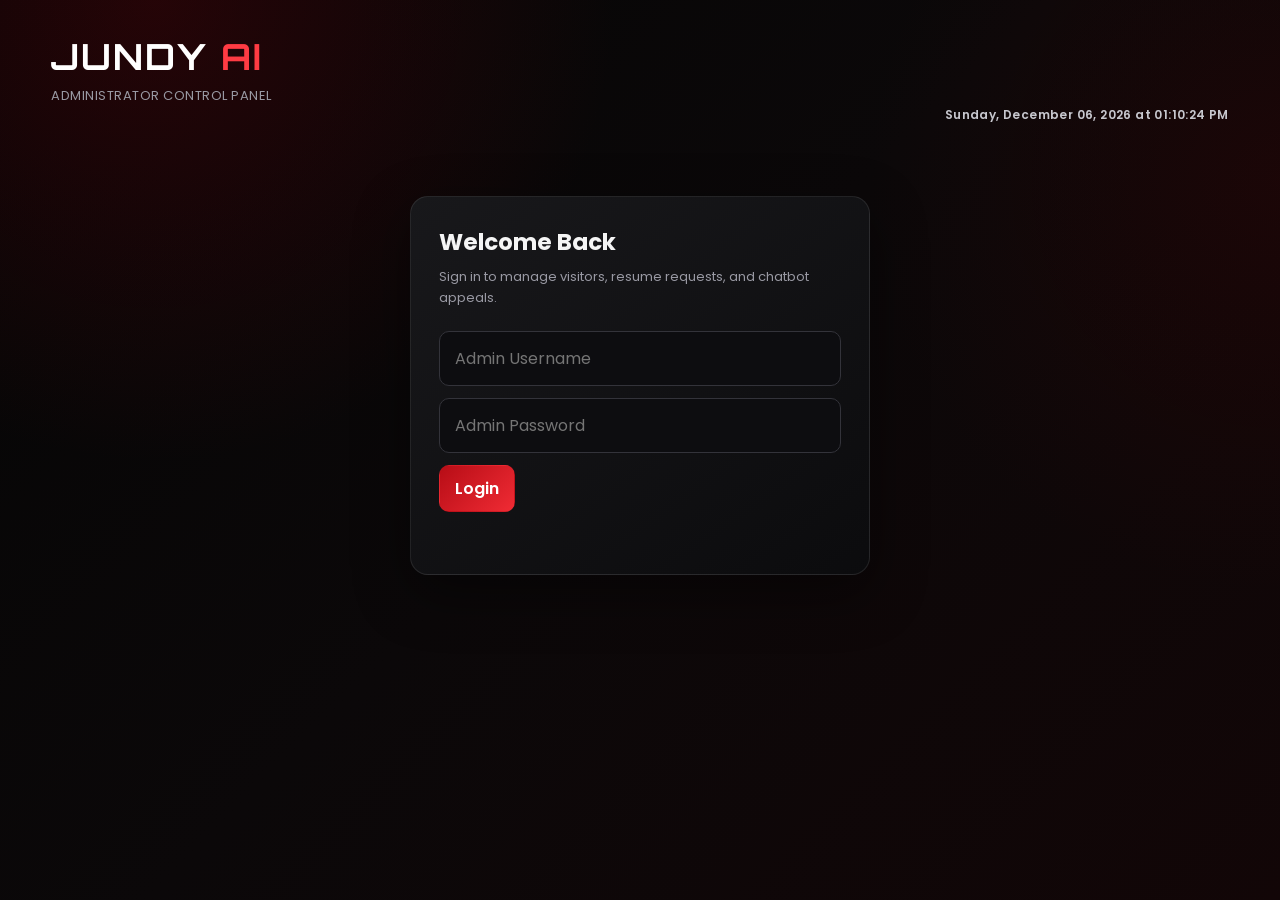
==== commit 416e3dab: "Update website frontend and Admin greeting" ====
--- a/admin.html
+++ b/admin.html
@@ -583,6 +583,73 @@
                     text-align: left;
                 }
             }
+
+            /* SPECIAL VISITOR ADD BUTTON */
+            #addSpecialVisitorButton {
+                border: 1px solid rgba(255, 59, 67, .35);
+                background: rgba(150, 10, 20, .16);
+                color: #ff858a;
+                padding: 12px 20px;
+                border-radius: 8px;
+                font-weight: 600;
+                cursor: pointer;
+                transition: all .3s ease;
+            }
+
+            #addSpecialVisitorButton:hover {
+                background: rgba(255, 59, 67, .15);
+                border-color: #ff3b43;
+                color: #ffffff;
+                box-shadow: 0 0 12px rgba(255, 59, 67, .25);
+                transform: translateY(-2px);
+            }
+
+            #addSpecialVisitorButton:active {
+                transform: scale(.97);
+            }
+
+            /* SPECIAL VISITOR ITEM LAYOUT */
+            .special-visitor-item {
+                display: flex;
+                justify-content: space-between;
+                align-items: center;
+                gap: 15px;
+                padding: 12px 15px;
+                margin-top: 10px;
+                border: 1px solid rgba(255, 59, 67, .2);
+                border-radius: 10px;
+                background: rgba(255, 255, 255, .03);
+            }
+
+            .special-visitor-item span {
+                flex: 1;
+                min-width: 0;
+                overflow-wrap: anywhere;
+            }
+
+            /* SPECIAL VISITOR REMOVE BUTTON */
+            .special-visitor-item button {
+                border: 1px solid rgba(255, 59, 67, .35);
+                background: rgba(150, 10, 20, .16);
+                color: #ff858a;
+                padding: 8px 16px;
+                border-radius: 8px;
+                font-weight: 600;
+                cursor: pointer;
+                transition: all .3s ease;
+            }
+
+            .special-visitor-item button:hover {
+                background: rgba(255, 59, 67, .15);
+                border-color: #ff3b43;
+                color: #ffffff;
+                box-shadow: 0 0 12px rgba(255, 59, 67, .25);
+                transform: translateY(-2px);
+            }
+
+            .special-visitor-item button:active {
+                transform: scale(.97);
+            }
         </style>
     </head>
 
@@ -674,6 +741,35 @@
                         <div class="stat-label">Blocked Visitors</div>
                         <h2 id="blockedVisitors">0</h2>
                     </div>
+                </div>
+
+                <!-- SPECIAL VISITORS MANAGER -->
+                <div class="section-panel" id="specialVisitorsSection">
+
+                    <div class="section-heading">
+                        <div>
+                            <h3>Special Visitors</h3>
+                            <p>Manage names that receive the personalized greeting and fireworks animation.</p>
+                        </div>
+                    </div>
+
+                    <div class="special-visitors-controls">
+                        <input
+                            type="text"
+                            id="specialVisitorNameInput"
+                            placeholder="Enter a special visitor name"
+                            maxlength="150"
+                        >
+
+                        <button type="button" id="addSpecialVisitorButton">
+                            Add Special Name
+                        </button>
+                    </div>
+
+                    <div id="specialVisitorsList">
+                        <p>Loading special visitors...</p>
+                    </div>
+
                 </div>
 
                 <div class="section-panel">
@@ -1770,6 +1866,142 @@
 
 updatePhilippineClock();
 setInterval(updatePhilippineClock, 1000);
+
+// SPECIAL VISITORS MANAGER
+
+document.getElementById("addSpecialVisitorButton")
+    .addEventListener("click", async () => {
+
+        const input = document.getElementById("specialVisitorNameInput");
+        const name = input.value.trim();
+
+        if (!name) {
+            alert("Please enter a name.");
+            return;
+        }
+
+        try {
+            const response = await fetch("http://127.0.0.1:5000/admin/special-visitors/add", {
+                method: "POST",
+                credentials: "include",
+                headers: {
+                    "Content-Type": "application/json"
+                },
+                body: JSON.stringify({ name })
+            });
+
+            const responseText = await response.text();
+
+            console.log("ADD STATUS:", response.status);
+            console.log("ADD RESPONSE:", responseText);
+
+            const data = responseText ? JSON.parse(responseText) : {};
+
+            if (!response.ok) {
+                alert(data.error || "Unable to add special visitor.");
+                return;
+            }
+
+            input.value = "";
+
+            alert("Special visitor added successfully!");
+
+            loadSpecialVisitors();
+
+        } catch (error) {
+            console.error("Add special visitor error:", error);
+            alert("Server connection error.");
+        }
+    });
+
+    // LOAD SPECIAL VISITORS
+
+async function loadSpecialVisitors() {
+
+    const list = document.getElementById("specialVisitorsList");
+
+    try {
+        const response = await fetch("http://127.0.0.1:5000/admin/special-visitors", {
+            credentials: "include"
+        });
+        const data = await response.json();
+
+        if (!response.ok) {
+            throw new Error(data.error || "Failed to load special visitors.");
+        }
+
+        list.replaceChildren();
+
+        if (!data.special_visitors.length) {
+            list.textContent = "No special visitors added yet.";
+            return;
+        }
+
+        data.special_visitors.forEach(visitor => {
+
+            const item = document.createElement("div");
+            item.className = "special-visitor-item";
+
+            const name = document.createElement("span");
+            name.textContent = visitor.name;
+
+            const deleteButton = document.createElement("button");
+            deleteButton.textContent = "Remove";
+            deleteButton.type = "button";
+
+            deleteButton.addEventListener("click", () => {
+                deleteSpecialVisitor(visitor.id);
+            });
+
+            item.append(name, deleteButton);
+            list.appendChild(item);
+        });
+
+    } catch (error) {
+        console.error("Load special visitors error:", error);
+        list.textContent = "Unable to load special visitors.";
+    }
+}
+
+// DELETE SPECIAL VISITOR
+
+async function deleteSpecialVisitor(id) {
+
+    if (!confirm("Are you sure you want to remove this special visitor?")) {
+        return;
+    }
+
+    try {
+        const response = await fetch("http://127.0.0.1:5000/admin/special-visitors/delete", {
+            method: "POST",
+            credentials: "include",
+            headers: {
+                "Content-Type": "application/json"
+            },
+            body: JSON.stringify({ id })
+        });
+
+        const data = await response.json();
+
+        if (!response.ok) {
+            alert(data.error || "Unable to remove special visitor.");
+            return;
+        }
+
+        alert("Special visitor removed successfully!");
+
+        loadSpecialVisitors();
+
+    } catch (error) {
+        console.error("Delete special visitor error:", error);
+        alert("Server connection error.");
+    }
+}
+
+// INITIALIZE SPECIAL VISITORS MANAGER
+document.addEventListener("DOMContentLoaded", () => {
+    loadSpecialVisitors();
+});
 </script>
 
 </body>
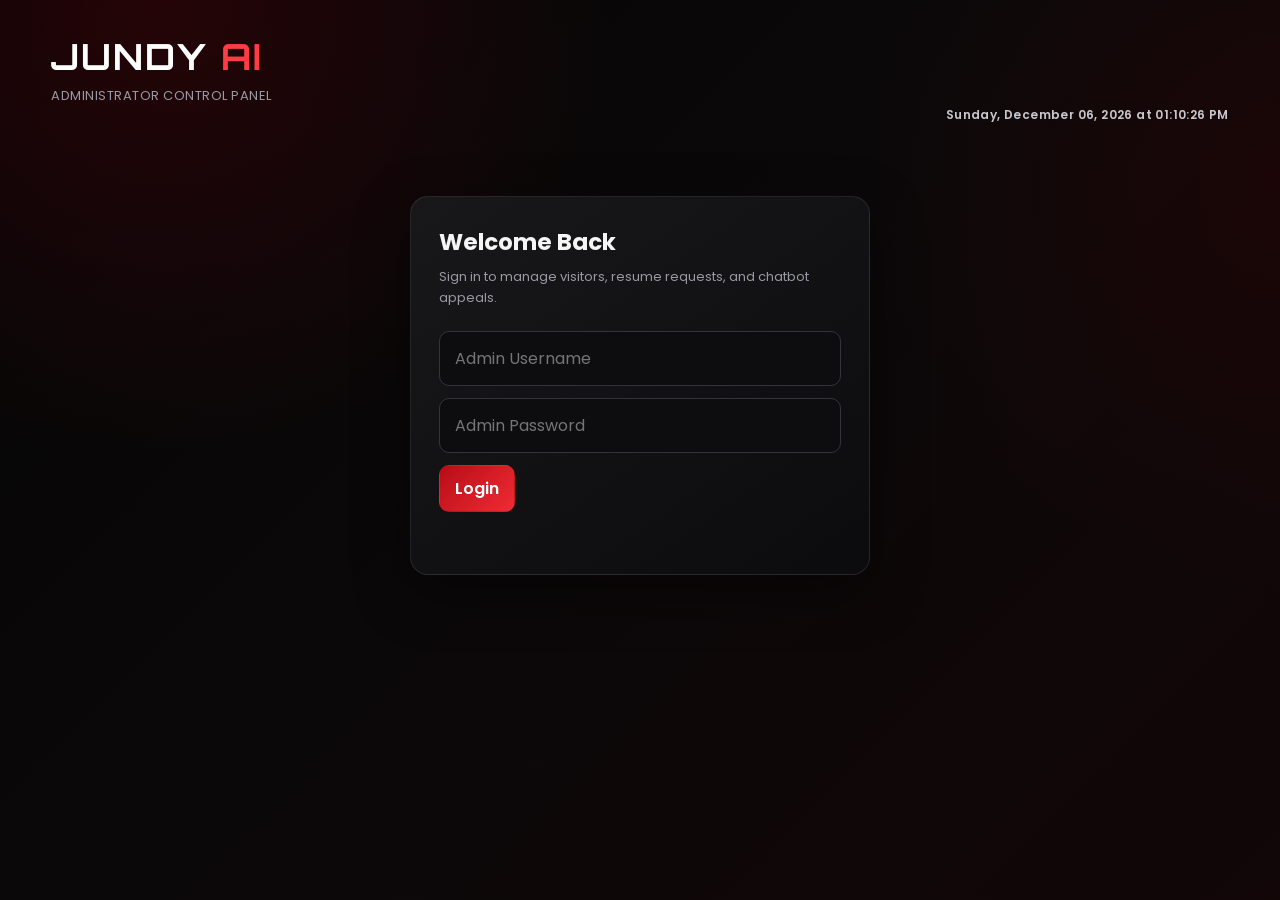
==== commit 083cce9e: "Fix profile animation and special visitors API" ====
--- a/admin.html
+++ b/admin.html
@@ -1881,7 +1881,7 @@
         }
 
         try {
-            const response = await fetch("http://127.0.0.1:5000/admin/special-visitors/add", {
+            const response = await fetch(`${API_URL}/admin/special-visitors/add`, {
                 method: "POST",
                 credentials: "include",
                 headers: {
@@ -1921,7 +1921,7 @@
     const list = document.getElementById("specialVisitorsList");
 
     try {
-        const response = await fetch("http://127.0.0.1:5000/admin/special-visitors", {
+        const response = await fetch(`${API_URL}/admin/special-visitors`, {
             credentials: "include"
         });
         const data = await response.json();
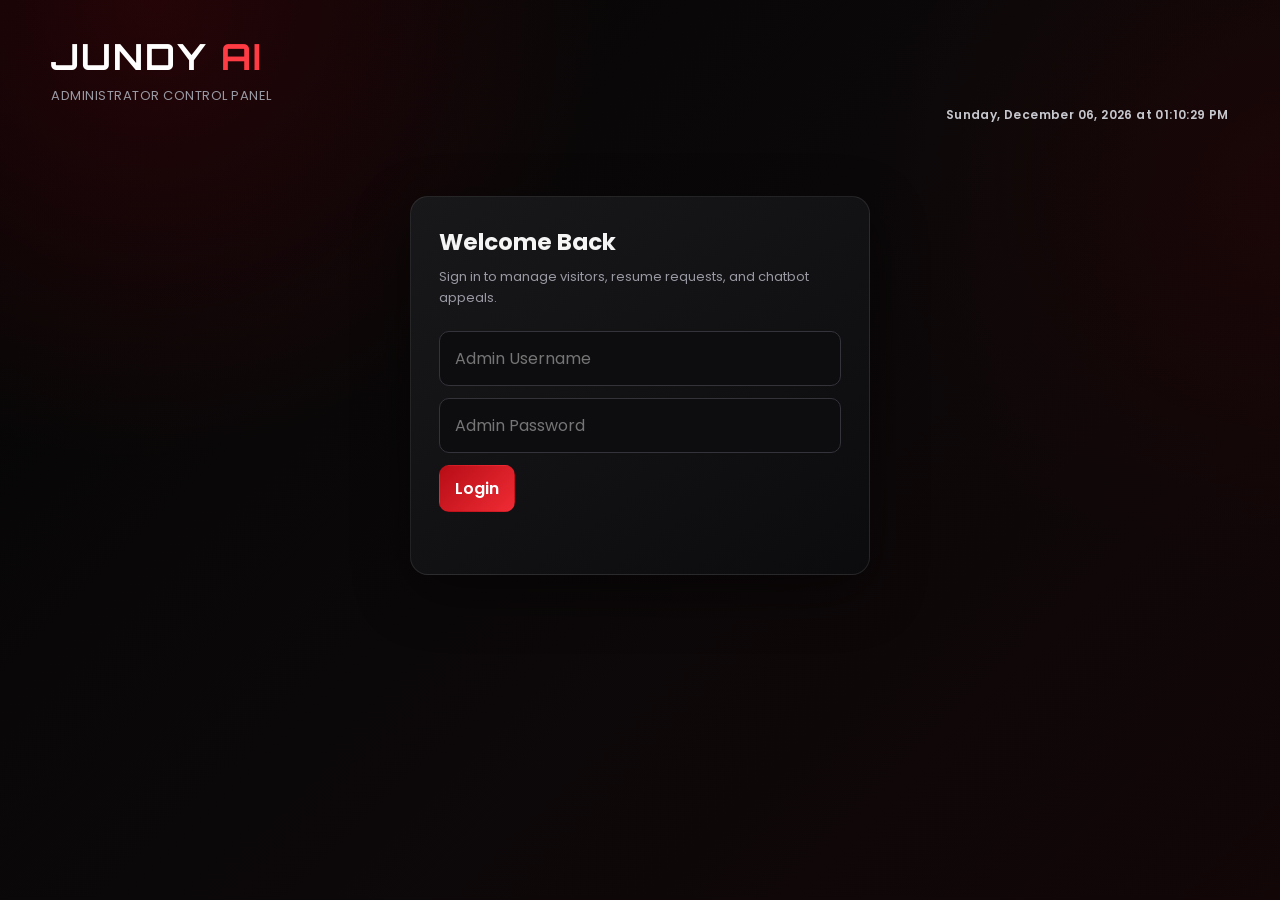
==== commit c2f8ec02: "Improve JUNDY AI special visitor experience" ====
--- a/admin.html
+++ b/admin.html
@@ -512,7 +512,8 @@
 
             #toggleResumeRequests,
             #toggleVisitors,
-            #toggleAppealRequests {
+            #toggleAppealRequests,
+            #toggleSpecialVisitors{
                 border: 1px solid rgba(255, 59, 67, .35);
                 background: rgba(150, 10, 20, .16);
                 color: #ff858a;
@@ -649,6 +650,19 @@
 
             .special-visitor-item button:active {
                 transform: scale(.97);
+            }
+
+            #specialVisitorsContent {
+                max-height: 2000px !important;
+                opacity: 1;
+                overflow: hidden !important;
+                transition: max-height 0.35s ease, opacity 0.25s ease;
+            }
+
+            #specialVisitorsContent.collapsed {
+                max-height: 0 !important;
+                opacity: 0;
+                overflow: hidden !important;
             }
         </style>
     </head>
@@ -741,35 +755,6 @@
                         <div class="stat-label">Blocked Visitors</div>
                         <h2 id="blockedVisitors">0</h2>
                     </div>
-                </div>
-
-                <!-- SPECIAL VISITORS MANAGER -->
-                <div class="section-panel" id="specialVisitorsSection">
-
-                    <div class="section-heading">
-                        <div>
-                            <h3>Special Visitors</h3>
-                            <p>Manage names that receive the personalized greeting and fireworks animation.</p>
-                        </div>
-                    </div>
-
-                    <div class="special-visitors-controls">
-                        <input
-                            type="text"
-                            id="specialVisitorNameInput"
-                            placeholder="Enter a special visitor name"
-                            maxlength="150"
-                        >
-
-                        <button type="button" id="addSpecialVisitorButton">
-                            Add Special Name
-                        </button>
-                    </div>
-
-                    <div id="specialVisitorsList">
-                        <p>Loading special visitors...</p>
-                    </div>
-
                 </div>
 
                 <div class="section-panel">
@@ -813,7 +798,42 @@
                         </table>
                     </div>
                 </div>
+                <!-- SPECIAL VISITORS MANAGER -->
+                <div class="section-panel" id="specialVisitorsSection">
+                    <div class="section-heading">
+                        <div>
+                            <h3>Special Visitors</h3>
+                            <p>Manage names that receive the personalized greeting and fireworks animation.</p>
+                        </div>
+
+                        <button
+                            type="button"
+                            id="toggleSpecialVisitors"
+                            aria-expanded="true"
+                            aria-controls="specialVisitorsContent">
+                            Hide List
+                        </button>
+                    </div>
+
+                    <div id="specialVisitorsContent">
+                        <div class="special-visitors-controls">
+                            <input
+                                type="text"
+                                id="specialVisitorNameInput"
+                                placeholder="Enter special visitor name..."
+                            >
+                            <button type="button" id="addSpecialVisitorButton">
+                                Add Special Name
+                            </button>
+                        </div>
+
+                        <div id="specialVisitorsList">
+                            <p>Loading special visitors...</p>
+                        </div>
+                    </div>
+                </div>
             </section>
+
 
             <!-- RESUME REQUESTS -->
             <section id="resumeSection" class="management-section">
@@ -1867,9 +1887,36 @@
 updatePhilippineClock();
 setInterval(updatePhilippineClock, 1000);
 
+
+
+// TOGGLE SPECIAL VISITORS LIST
+const toggleSpecialVisitorsButton =
+    document.getElementById("toggleSpecialVisitors");
+
+const specialVisitorsContent =
+    document.getElementById("specialVisitorsContent");
+
+if (toggleSpecialVisitorsButton && specialVisitorsContent) {
+    toggleSpecialVisitorsButton.addEventListener("click", () => {
+        const isExpanded =
+            toggleSpecialVisitorsButton.getAttribute("aria-expanded") === "true";
+
+        toggleSpecialVisitorsButton.setAttribute(
+            "aria-expanded",
+            String(!isExpanded)
+        );
+
+        specialVisitorsContent.classList.toggle("collapsed", isExpanded);
+
+        toggleSpecialVisitorsButton.textContent =
+            isExpanded ? "Show List" : "Hide List";
+    });
+}
+
 // SPECIAL VISITORS MANAGER
 
 document.getElementById("addSpecialVisitorButton")
+    
     .addEventListener("click", async () => {
 
         const input = document.getElementById("specialVisitorNameInput");
@@ -2002,6 +2049,8 @@
 document.addEventListener("DOMContentLoaded", () => {
     loadSpecialVisitors();
 });
+
+
 </script>
 
 </body>
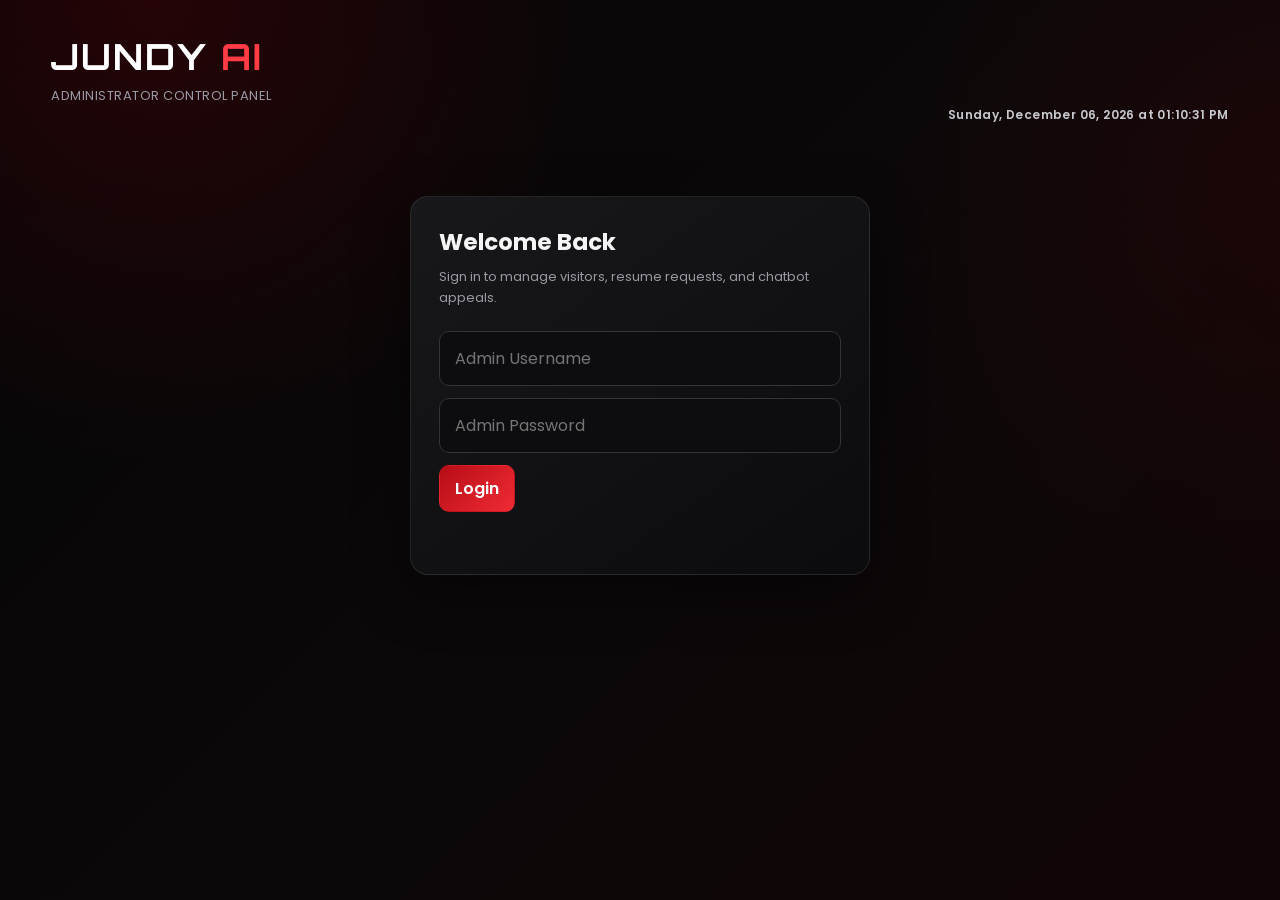
==== commit 094e17a1: "Add conversation monitoring to admin dashboard" ====
--- a/admin.html
+++ b/admin.html
@@ -215,7 +215,7 @@
 
             .management-navigation {
                 display: grid;
-                grid-template-columns: repeat(3, minmax(0, 1fr));
+                grid-template-columns: repeat(4, minmax(0, 1fr));
                 gap: 12px;
                 margin: 20px 0;
             }
@@ -534,6 +534,135 @@
                 text-align: right;
             }
 
+            /* CONVERSATION MONITORING */
+
+            .conversation-layout {
+                display: grid;
+                grid-template-columns: minmax(240px, 320px) minmax(0, 1fr);
+                gap: 16px;
+                min-height: 520px;
+            }
+
+            .conversation-visitor-panel,
+            .conversation-chat-panel {
+                min-width: 0;
+                padding: 16px;
+                border: 1px solid var(--border);
+                border-radius: 14px;
+                background: rgba(8, 8, 10, 0.55);
+            }
+
+            #conversationSearch {
+                width: 100%;
+                margin-bottom: 14px;
+            }
+
+            #conversationVisitorList {
+                display: flex;
+                flex-direction: column;
+                gap: 8px;
+                max-height: 600px;
+                overflow-y: auto;
+            }
+
+            .conversation-visitor-item {
+                width: 100%;
+                text-align: left;
+                border: 1px solid var(--border);
+                background: rgba(255, 255, 255, 0.025);
+                border-radius: 10px;
+                padding: 12px;
+                color: inherit;
+                cursor: pointer;
+            }
+
+            .conversation-visitor-item:hover,
+            .conversation-visitor-item.active {
+                border-color: rgba(255, 59, 67, 0.7);
+                background: rgba(150, 10, 20, 0.2);
+            }
+
+            .conversation-visitor-item small {
+                display: block;
+                color: var(--muted);
+                margin-top: 4px;
+                overflow-wrap: anywhere;
+            }
+
+            #conversationHeader {
+                margin-bottom: 14px;
+            }
+
+            #conversationMessages {
+                display: flex;
+                flex-direction: column;
+                gap: 2px;
+                max-height: 600px;
+                overflow-y: auto;
+                padding: 12px;
+                border: 1px solid var(--border);
+                border-radius: 12px;
+                background: #09090b;
+            }
+
+            .conversation-message {
+                display: inline-block;
+                flex: 0 1 auto;
+                width: fit-content;
+                max-width: 10%;
+                align-self: flex-start;
+                padding: 4px 8px;
+                border-radius: 10px;
+                overflow-wrap: anywhere;
+                white-space: pre-wrap;
+            }
+
+            .conversation-message.user {
+                align-self: flex-end;
+                background: rgba(150, 10, 20, 0.35);
+                border: 1px solid rgba(255, 59, 67, 0.25);
+            }
+
+            .conversation-message.assistant {
+                align-self: flex-start;
+                background: #202024;
+                border: 1px solid var(--border);
+            }
+
+            .conversation-message .message-role {
+                display: block;
+                color: #ff858a;
+                font-size: 10px;
+                font-weight: 700;
+                text-transform: uppercase;
+                margin-bottom: 5px;
+            }
+
+            .conversation-message-time {
+                display: block;
+                color: var(--muted);
+                font-size: 10px;
+                margin-top: 6px;
+            }
+
+            @media (max-width: 760px) {
+                .conversation-layout {
+                    grid-template-columns: 1fr;
+                }
+
+                #conversationVisitorList {
+                    max-height: 260px;
+                }
+
+                #conversationMessages {
+                    max-height: 500px;
+                }
+
+                .conversation-message {
+                    max-width: 85%;
+                }
+}
+
             @media (max-width: 760px) {
                 body {
                     padding: 20px 14px;
@@ -664,6 +793,227 @@
                 opacity: 0;
                 overflow: hidden !important;
             }
+
+            /* ==========================================
+            CONVERSATION MONITORING
+            ========================================== */
+
+            .conversation-layout {
+                display: grid;
+                grid-template-columns: minmax(260px, 340px) minmax(0, 1fr);
+                gap: 18px;
+                align-items: start;
+            }
+
+            .conversation-sidebar,
+            .conversation-viewer {
+                min-width: 0;
+                padding: 18px;
+                border: 1px solid var(--border);
+                border-radius: 15px;
+                background: rgba(8, 8, 10, .65);
+            }
+
+            .conversation-search {
+                margin: 12px 0;
+            }
+
+            .conversation-list {
+                display: flex;
+                flex-direction: column;
+                gap: 8px;
+                max-height: 620px;
+                overflow-y: auto;
+            }
+
+            .conversation-visitor {
+                width: 100%;
+                padding: 13px;
+                border: 1px solid rgba(255,255,255,.08);
+                border-radius: 10px;
+                background: rgba(255,255,255,.025);
+                color: #eee;
+                text-align: left;
+            }
+
+            .conversation-visitor:hover,
+            .conversation-visitor.active {
+                border-color: rgba(255,59,67,.65);
+                background: rgba(150,10,20,.16);
+            }
+
+            .conversation-visitor strong {
+                display: block;
+                font-size: 13px;
+                overflow-wrap: anywhere;
+            }
+
+            .conversation-visitor small {
+                display: block;
+                margin-top: 5px;
+                color: var(--muted);
+                font-size: 11px;
+            }
+
+            .conversation-viewer-header {
+                padding-bottom: 15px;
+                margin-bottom: 15px;
+                border-bottom: 1px solid var(--border);
+            }
+
+            .conversation-viewer-header h3 {
+                font-size: 17px;
+                overflow-wrap: anywhere;
+            }
+
+            .conversation-viewer-header p {
+                margin-top: 5px;
+                color: var(--muted);
+                font-size: 11px;
+                overflow-wrap: anywhere;
+            }
+
+            .conversation-messages {
+                display: flex;
+                flex-direction: column;
+                gap: 5px;
+                max-height: 650px;
+                min-height: 300px;
+                padding: 12px;
+                overflow-y: auto;
+                border: 1px solid rgba(255,255,255,.06);
+                border-radius: 12px;
+                background: #08080a;
+            }
+
+            .conversation-message {
+                display: block;
+                flex: 0 1 auto;
+                width: max-content;
+                max-width: 42%;
+                padding: 4px 8px;
+                border-radius: 10px;
+                font-size: 12px;
+                line-height: 1.45;
+                overflow-wrap: anywhere;
+                white-space: pre-wrap;
+            }
+
+            .conversation-message.user {
+                align-self: flex-end;
+                border: 1px solid rgba(255,59,67,.25);
+                border-bottom-right-radius: 4px;
+                background: rgba(150,10,20,.25);
+                color: #fff;
+            }
+
+            .conversation-message.assistant {
+                align-self: flex-start;
+                border: 1px solid rgba(255,255,255,.09);
+                border-bottom-left-radius: 4px;
+                background: #1c1c21;
+                color: #eee;
+            }
+
+            .conversation-message.system {
+                align-self: center;
+                background: #25252b;
+                color: #aaa;
+            }
+
+            .conversation-message-time {
+                display: block;
+                margin-top: 5px;
+                color: #999;
+                font-size: 9px;
+                text-align: right;
+            }
+
+            .conversation-empty {
+                display: flex;
+                min-height: 250px;
+                align-items: center;
+                justify-content: center;
+                color: var(--muted);
+                font-size: 13px;
+                text-align: center;
+            }
+
+            .conversation-count {
+                color: var(--red-bright);
+                font-size: 11px;
+                font-weight: 700;
+            }
+
+            @media (max-width: 760px) {
+                .conversation-layout {
+                    grid-template-columns: 1fr;
+                }
+
+                .conversation-list {
+                    max-height: 280px;
+                }
+
+                .conversation-messages {
+                    min-height: 350px;
+                    max-height: 550px;
+                }
+
+                .conversation-message {
+                    max-width: 92%;
+                }
+            }
+
+            /* FIX CONVERSATION MESSAGE HEIGHT */
+
+            #conversationMessages {
+                align-items: flex-start;
+            }
+
+            #conversationMessages .conversation-message {
+                display: block !important;
+                height: auto !important;
+                min-height: 0 !important;
+                max-height: none !important;
+                flex: 0 0 auto !important;
+                justify-content: flex-start !important;
+                padding: 10px 12px !important;
+                margin: 0 !important;
+                box-sizing: border-box;
+            }
+
+            #conversationMessages .message-role {
+                margin: 0 0 4px !important;
+            }
+
+            #conversationMessages .message-content {
+                margin: 0 !important;
+            }
+
+            #conversationMessages .conversation-message-time {
+                margin-top: 5px !important;
+            }
+
+            #conversationMessages .conversation-message > div {
+                display: block !important;
+                width: auto !important;
+                height: auto !important;
+                min-height: 0 !important;
+                max-height: none !important;
+                flex: none !important;
+                padding: 0 !important;
+                margin: 0 !important;
+                line-height: 1.4 !important;
+            }
+
+            #conversationMessages .conversation-message {
+                display: flex !important;
+                flex-direction: column !important;
+                justify-content: flex-start !important;
+                gap: 3px !important;
+                height: auto !important;
+                min-height: 0 !important;
+            }
         </style>
     </head>
 
@@ -737,6 +1087,9 @@
                 <button type="button" class="management-tab" data-section="appealSection">
                     <span>Appeal Requests</span>
                     <span class="notification-count" id="appealNotification" hidden>0</span>
+                </button>
+                <button type="button" class="management-tab" data-section="conversationSection">
+                    <span>Conversation Monitoring</span>
                 </button>
             </nav>
 
@@ -905,9 +1258,126 @@
                 </div>
             </section>
 
+            <!-- CONVERSATION MONITORING -->
+            <section id="conversationSection" class="management-section">
+
+                <div class="section-panel">
+
+                    <div class="section-heading">
+                        <div>
+                            <h3>Conversation Monitoring</h3>
+                            <p>Search visitors and review their complete chatbot conversation history.</p>
+                        </div>
+                    </div>
+
+                    <div class="conversation-layout">
+
+                        <div class="conversation-visitor-panel">
+                            <input
+                                type="search"
+                                id="conversationSearch"
+                                placeholder="Search visitor name or device..."
+                                autocomplete="off"
+                            >
+
+                            <div id="conversationVisitorList">
+                                <p>Select a visitor to view conversations.</p>
+                            </div>
+                        </div>
+
+                        <div class="conversation-chat-panel">
+
+                            <div id="conversationHeader">
+                                <h3>Select a visitor</h3>
+                                <p>Conversation history will appear here.</p>
+                            </div>
+
+                            <div id="conversationMessages" class="conversation-messages">
+                                <p class="conversation-empty">No conversation selected.</p>
+                            </div>
+
+                        </div>
+
+                    </div>
+                </div>
+
+            </section>
             <p id="dashboardMessage" role="status" aria-live="polite"></p>
         </section>
-
+        <!-- CONVERSATION MONITORING -->
+        <section id="conversationSection" class="management-section">
+
+            <div class="section-panel">
+
+                <div class="section-heading">
+                    <div>
+                        <h3>Conversation Monitoring</h3>
+                        <p>View visitor chat history and individual messages.</p>
+                    </div>
+
+                    <button type="button" class="secondary"
+                        id="refreshConversations">
+                        Refresh Conversations
+                    </button>
+                </div>
+
+                <div class="conversation-layout">
+
+                    <!-- VISITOR LIST -->
+                    <div class="conversation-sidebar">
+
+                        <h3>Visitors</h3>
+
+                        <input
+                            type="text"
+                            id="conversationSearch"
+                            class="conversation-search"
+                            placeholder="Search visitor name or device..."
+                        >
+
+                        <div id="conversationVisitorList"
+                            class="conversation-list">
+
+                            <div class="conversation-empty">
+                                Loading visitors...
+                            </div>
+
+                        </div>
+
+                    </div>
+
+                    <!-- CHAT HISTORY -->
+                    <div class="conversation-viewer">
+
+                        <div class="conversation-viewer-header">
+                            <h3 id="conversationVisitorName">
+                                Select a visitor
+                            </h3>
+
+                            <p id="conversationVisitorDetails">
+                                Choose a visitor from the list to view their chat history.
+                            </p>
+
+                            <span id="conversationMessageCount"
+                                class="conversation-count"></span>
+                        </div>
+
+                        <div id="conversationMessages"
+                            class="conversation-messages">
+
+                            <div class="conversation-empty">
+                                Select a visitor to view conversation history.
+                            </div>
+
+                        </div>
+
+                    </div>
+
+                </div>
+
+            </div>
+
+        </section>
     <script>
         const API_URL = window.location.hostname === "127.0.0.1" ||
                     window.location.hostname === "localhost"
@@ -939,6 +1409,8 @@
         let cachedVisitors = [];
         let cachedResumeRequests = [];
         let cachedAppeals = [];
+        let selectedConversationVisitorId = null;
+        let allConversationVisitors = [];   
 
         function getSeenIds(storageKey) {
             try {
@@ -1061,6 +1533,7 @@
                 const result = await apiRequest("/admin/visitors");
 
             const allVisitors = result.visitors || [];
+            cachedVisitors = allVisitors;
             const visitors = showAllVisitors
                 ? allVisitors
                 : allVisitors.slice(0, 10);
@@ -1479,6 +1952,51 @@
     }
 
 
+        function renderConversationVisitors(filter = "") {
+
+        const list = document.getElementById("conversationVisitorList");
+        const normalized = filter.trim().toLowerCase();
+
+        const filtered = allConversationVisitors.filter(visitor => {
+            const searchableText = `
+                ${visitor.visitor_name || ""}
+                ${visitor.device_label || ""}
+                ${visitor.visitor_id || ""}
+            `.toLowerCase();
+
+            return searchableText.includes(normalized);
+        });
+
+        if (!filtered.length) {
+            list.innerHTML = `<p>No matching visitors found.</p>`;
+            return;
+        }
+
+        list.innerHTML = filtered.map(visitor => `
+            <button
+                type="button"
+                class="conversation-visitor-item ${
+                    visitor.visitor_id === selectedConversationVisitorId ? "active" : ""
+                }"
+                data-visitor-id="${escapeHTML(visitor.visitor_id)}">
+
+                <strong>
+                    ${escapeHTML(visitor.visitor_name || "Unnamed Visitor")}
+                </strong>
+
+                <small>
+                    ${escapeHTML(visitor.device_label || "Unnamed Device")}
+                </small>
+
+                <small>
+                    ${escapeHTML(visitor.visitor_id)}
+                </small>
+
+            </button>
+        `).join("");
+    }
+
+
     // UPDATE APPEAL STATUS
     async function updateAppealStatus(appealId, status) {
 
@@ -1546,6 +2064,8 @@
                 await loadVisitors();
                 await loadResumeRequests();
                 await loadAppealRequests();
+                await loadConversations();
+                await loadConversationVisitors();
 
             } catch (error) {
                 message.textContent = error.message;
@@ -1556,6 +2076,8 @@
             await loadVisitors();
             await loadResumeRequests();
             await loadAppealRequests();
+            await loadConversations();
+            await loadConversationVisitors();
         });
 
         document.getElementById("logoutButton").addEventListener("click", async function() {
@@ -1861,10 +2383,486 @@
                         "appealNotification"
                     );
                 }
+                else if (targetSection === "conversationSection") {
+                    await loadConversations();
+                }
             });
         });
 
         checkAdminSession();
+        // ==========================================
+        // CONVERSATION MONITORING
+        // ==========================================
+
+        let conversationVisitors = [];
+        let selectedConversationVisitor = null;
+
+
+        // LOAD VISITOR LIST AND MESSAGE COUNTS
+        async function loadConversations() {
+
+            const visitorList = document.getElementById(
+                "conversationVisitorList"
+            );
+
+            visitorList.innerHTML = `
+                <div class="conversation-empty">
+                    Loading conversations...
+                </div>
+            `;
+
+            try {
+
+                const result = await apiRequest("/admin/visitors");
+
+                const visitors = result.visitors || [];
+
+                // Retrieve message counts for each visitor.
+                const conversationResults = await Promise.all(
+                    visitors.map(async visitor => {
+
+                        try {
+
+                            const history = await apiRequest(
+                                `/admin/conversations/${encodeURIComponent(visitor.visitor_id)}`
+                            );
+
+                            return {
+                                ...visitor,
+                                message_count: history.total_messages || 0
+                            };
+
+                        } catch (error) {
+
+                            console.error(
+                                "Unable to retrieve conversation:",
+                                visitor.visitor_id,
+                                error
+                            );
+
+                            return {
+                                ...visitor,
+                                message_count: 0
+                            };
+                        }
+
+                    })
+                );
+
+                conversationVisitors = conversationResults;
+
+                renderConversationVisitors();
+                async function loadConversationVisitors() {
+
+                    const list = document.getElementById("conversationVisitorList");
+
+                    list.innerHTML = `<p>Loading visitors...</p>`;
+
+                    try {
+                        const result = await apiRequest("/admin/visitors");
+
+                        allConversationVisitors = result.visitors || [];
+
+                        renderConversationVisitors(
+                            document.getElementById("conversationSearch").value
+                        );
+
+                    } catch (error) {
+
+                        list.textContent = error.message;
+
+                    }
+                }
+
+                function formatConversationTime(value) {
+
+                    if (!value) return "Time unavailable";
+
+                    const date = new Date(value);
+
+                    if (isNaN(date.getTime())) {
+                        return "Time unavailable";
+                    }
+
+                    return date.toLocaleString("en-PH", {
+                        timeZone: "Asia/Manila",
+                        year: "numeric",
+                        month: "short",
+                        day: "2-digit",
+                        hour: "2-digit",
+                        minute: "2-digit",
+                        second: "2-digit",
+                        hour12: true
+                    });
+                }
+
+                async function loadConversationHistory(visitorId) {
+
+                    selectedConversationVisitorId = visitorId;
+
+                    renderConversationVisitors(
+                        document.getElementById("conversationSearch").value
+                    );
+
+                    const header = document.getElementById("conversationHeader");
+                    const messages = document.getElementById("conversationMessages");
+
+                    header.innerHTML = `<h3>Loading conversation...</h3>`;
+                    messages.innerHTML = `<p>Loading messages...</p>`;
+
+                    try {
+
+                        const result = await apiRequest(
+                            `/admin/conversations/${encodeURIComponent(visitorId)}`
+                        );
+
+                        const visitor = result.visitor || {};
+
+                        header.innerHTML = `
+                            <h3>${escapeHTML(visitor.visitor_name || "Unnamed Visitor")}</h3>
+                            <p>
+                                ${escapeHTML(visitor.device_label || "Unnamed Device")}
+                                ·
+                                ${escapeHTML(visitor.browser_name || "Unknown Browser")}
+                            </p>
+                            <p>${escapeHTML(result.total_messages || 0)} messages</p>
+                        `;
+
+                        if (!result.messages || !result.messages.length) {
+                            messages.innerHTML = `
+                                <p class="conversation-empty">
+                                    No messages recorded for this visitor.
+                                </p>
+                            `;
+                            return;
+                        }
+
+                        messages.innerHTML = result.messages.map(item => {
+
+                            const role = item.role === "user" ? "user" : "assistant";
+
+                            return `
+                                <div class="conversation-message ${role}">
+                                    <span class="message-role">${escapeHTML(item.role)}</span>
+                                    <div class="message-content">${escapeHTML(item.content)}</div>
+                                    <span class="conversation-message-time">${escapeHTML(formatConversationTime(item.created_at))}</span>
+                                </div>
+                            `;
+
+                        }).join("");
+
+                        messages.scrollTop = messages.scrollHeight;
+
+                    } catch (error) {
+
+                        header.innerHTML = `<h3>Unable to load conversation</h3>`;
+                        messages.textContent = error.message;
+
+                    }
+                }
+
+                // CONVERSATION MONITORING EVENT LISTENERS
+
+                document.getElementById("conversationSearch").addEventListener("input", function () {
+
+                    renderConversationVisitors(this.value);
+
+                });
+
+                document.getElementById("conversationVisitorList").addEventListener("click", function (event) {
+
+                    const button = event.target.closest(".conversation-visitor-item");
+
+                    if (!button) return;
+
+                    loadConversationHistory(button.dataset.visitorId);
+
+                });
+
+            } catch (error) {
+
+                visitorList.innerHTML = `
+                    <div class="conversation-empty">
+                        ${escapeHTML(error.message)}
+                    </div>
+                `;
+
+            }
+        }
+
+
+        // DISPLAY VISITOR LIST
+        function renderConversationVisitors() {
+
+            const visitorList = document.getElementById(
+                "conversationVisitorList"
+            );
+
+            const searchInput = document.getElementById(
+                "conversationSearch"
+            );
+
+            const search = searchInput.value.toLowerCase().trim();
+
+            const filteredVisitors = conversationVisitors.filter(visitor => {
+
+                const name = (visitor.visitor_name || "").toLowerCase();
+                const device = (visitor.device_label || "").toLowerCase();
+                const visitorId = (visitor.visitor_id || "").toLowerCase();
+
+                return (
+                    name.includes(search) ||
+                    device.includes(search) ||
+                    visitorId.includes(search)
+                );
+
+            });
+
+            if (filteredVisitors.length === 0) {
+
+                visitorList.innerHTML = `
+                    <div class="conversation-empty">
+                        No matching visitors found.
+                    </div>
+                `;
+
+                return;
+            }
+
+            visitorList.innerHTML = filteredVisitors.map(visitor => {
+
+                const isActive =
+                    selectedConversationVisitor === visitor.visitor_id;
+
+                return `
+                    <button
+                        type="button"
+                        class="conversation-visitor ${isActive ? "active" : ""}"
+                        data-visitor-id="${escapeHTML(visitor.visitor_id)}">
+
+                        <strong>
+                            ${escapeHTML(visitor.visitor_name || "Unnamed Visitor")}
+                        </strong>
+
+                        <small>
+                            ${escapeHTML(visitor.device_label || "Unnamed Device")}
+                        </small>
+
+                        <small>
+                            ${escapeHTML(visitor.browser_name || "Unknown Browser")}
+                            · ${visitor.message_count} messages
+                        </small>
+
+                    </button>
+                `;
+
+            }).join("");
+
+        }
+
+
+        // LOAD SELECTED VISITOR'S CHAT HISTORY
+        async function loadConversationHistory(visitorId) {
+
+            const messagesContainer = document.getElementById(
+                "conversationMessages"
+            );
+
+            const nameElement = document.getElementById(
+                "conversationVisitorName"
+            );
+
+            const detailsElement = document.getElementById(
+                "conversationVisitorDetails"
+            );
+
+            const countElement = document.getElementById(
+                "conversationMessageCount"
+            );
+
+            const visitor = conversationVisitors.find(
+                item => item.visitor_id === visitorId
+            );
+
+            if (!visitor) return;
+
+            selectedConversationVisitor = visitorId;
+
+            renderConversationVisitors();
+
+            nameElement.textContent =
+                visitor.visitor_name || "Unnamed Visitor";
+
+            detailsElement.textContent =
+                `${visitor.device_label || "Unnamed Device"} · ${visitor.browser_name || "Unknown Browser"} · ID: ${visitor.visitor_id}`;
+
+            messagesContainer.innerHTML = `
+                <div class="conversation-empty">
+                    Loading chat history...
+                </div>
+            `;
+
+            try {
+
+                const result = await apiRequest(
+                    `/admin/conversations/${encodeURIComponent(visitorId)}`
+                );
+
+                const messages = result.messages || [];
+
+                countElement.textContent =
+                    `${result.total_messages || 0} total messages`;
+
+                if (messages.length === 0) {
+
+                    messagesContainer.innerHTML = `
+                        <div class="conversation-empty">
+                            This visitor has no recorded conversations yet.
+                        </div>
+                    `;
+
+                    return;
+                }
+
+                messagesContainer.innerHTML = messages.map(message => {
+
+                    const role = ["user", "assistant", "system"].includes(
+                        message.role
+                    ) ? message.role : "system";
+
+                    const timestamp = formatConversationTime(
+                        message.created_at
+                    );
+
+                    return `
+                        <div class="conversation-message ${role}">
+
+                            ${escapeHTML(message.content)}
+
+                            <span class="conversation-message-time">
+                                ${escapeHTML(timestamp)}
+                            </span>
+
+                        </div>
+                    `;
+
+                }).join("");
+
+                // Scroll to the most recent message.
+                messagesContainer.scrollTop =
+                    messagesContainer.scrollHeight;
+
+            } catch (error) {
+
+                messagesContainer.innerHTML = `
+                    <div class="conversation-empty">
+                        Unable to load conversation history:
+                        ${escapeHTML(error.message)}
+                    </div>
+                `;
+
+            }
+
+        }
+
+
+        // FORMAT ORIGINAL DATABASE TIMESTAMP
+        function formatConversationTime(value) {
+
+            if (!value) return "Unknown time";
+
+            const date = new Date(value);
+
+            if (isNaN(date.getTime())) {
+                return "Unknown time";
+            }
+
+            return date.toLocaleString("en-PH", {
+                timeZone: "Asia/Manila",
+                year: "numeric",
+                month: "short",
+                day: "2-digit",
+                hour: "2-digit",
+                minute: "2-digit",
+                second: "2-digit",
+                hour12: true
+            });
+
+        }
+
+
+        // CLICK VISITOR
+        document.getElementById("conversationVisitorList")
+            .addEventListener("click", function(event) {
+
+                const button = event.target.closest(
+                    ".conversation-visitor"
+                );
+
+                if (!button) return;
+
+                loadConversationHistory(
+                    button.dataset.visitorId
+                );
+
+            });
+
+
+        // SEARCH VISITORS
+        document.getElementById("conversationSearch")
+            .addEventListener("input", function() {
+
+                renderConversationVisitors();
+
+            });
+
+
+        // REFRESH CONVERSATIONS
+        document.getElementById("refreshConversations")
+            .addEventListener("click", async function() {
+
+                await loadConversations();
+
+                if (selectedConversationVisitor) {
+
+                    const stillExists = conversationVisitors.some(
+                        visitor =>
+                            visitor.visitor_id === selectedConversationVisitor
+                    );
+
+                    if (stillExists) {
+                        await loadConversationHistory(
+                            selectedConversationVisitor
+                        );
+                    } else {
+
+                        selectedConversationVisitor = null;
+
+                        document.getElementById(
+                            "conversationVisitorName"
+                        ).textContent = "Select a visitor";
+
+                        document.getElementById(
+                            "conversationVisitorDetails"
+                        ).textContent =
+                            "Choose a visitor from the list to view their chat history.";
+
+                        document.getElementById(
+                            "conversationMessageCount"
+                        ).textContent = "";
+
+                        document.getElementById(
+                            "conversationMessages"
+                        ).innerHTML = `
+                            <div class="conversation-empty">
+                                Select a visitor to view conversation history.
+                            </div>
+                        `;
+                    }
+
+                }
+
+            });
 
     function updatePhilippineClock() {
     const clock = document.getElementById("philippineLiveClock");
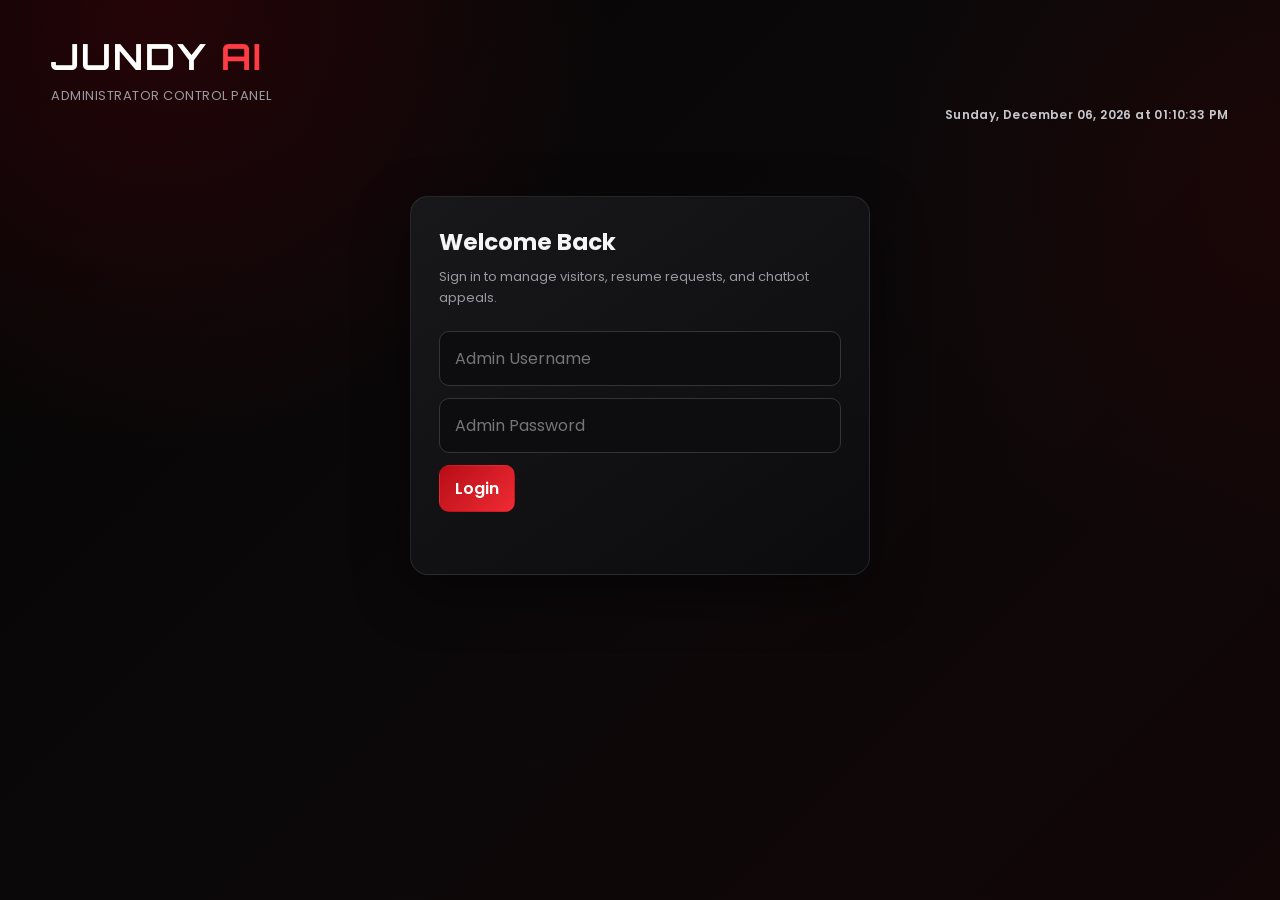
==== commit 55ddffa5: "Improve conversation monitoring message layout" ====
--- a/admin.html
+++ b/admin.html
@@ -877,8 +877,8 @@
                 display: flex;
                 flex-direction: column;
                 gap: 5px;
-                max-height: 650px;
-                min-height: 300px;
+                max-height: 100px;
+                min-height: 100px;
                 padding: 12px;
                 overflow-y: auto;
                 border: 1px solid rgba(255,255,255,.06);
@@ -965,35 +965,29 @@
             }
 
             /* FIX CONVERSATION MESSAGE HEIGHT */
+            /* COMPACT CONVERSATION MESSAGE BUBBLES */
 
             #conversationMessages {
                 align-items: flex-start;
+                gap: 6px !important;
             }
 
             #conversationMessages .conversation-message {
-                display: block !important;
                 height: auto !important;
-                min-height: 0 !important;
+                min-height: 1 !important;
                 max-height: none !important;
-                flex: 0 0 auto !important;
-                justify-content: flex-start !important;
-                padding: 10px 12px !important;
+                padding: 5px 10px !important;
                 margin: 0 !important;
-                box-sizing: border-box;
+                gap: 0 !important;
+                line-height: 0.5 !important;
             }
 
             #conversationMessages .message-role {
-                margin: 0 0 4px !important;
-            }
-
-            #conversationMessages .message-content {
-                margin: 0 !important;
-            }
-
-            #conversationMessages .conversation-message-time {
-                margin-top: 5px !important;
-            }
-
+                font-size: 9px !important;
+                margin: 0 0 2px !important;
+            }
+
+            #conversationMessages .message-content,
             #conversationMessages .conversation-message > div {
                 display: block !important;
                 width: auto !important;
@@ -1001,19 +995,20 @@
                 min-height: 0 !important;
                 max-height: none !important;
                 flex: none !important;
+
                 padding: 0 !important;
                 margin: 0 !important;
-                line-height: 1.4 !important;
-            }
-
-            #conversationMessages .conversation-message {
-                display: flex !important;
-                flex-direction: column !important;
-                justify-content: flex-start !important;
-                gap: 3px !important;
-                height: auto !important;
-                min-height: 0 !important;
-            }
+                font-size: 12px !important;
+                line-height: 0.9 !important;
+                letter-spacing: -0.2px !important;
+            }
+
+            #conversationMessages .conversation-message-time {
+                font-size: 9px !important;
+                margin-top: 3px !important;
+            }
+
+            
         </style>
     </head>
 
